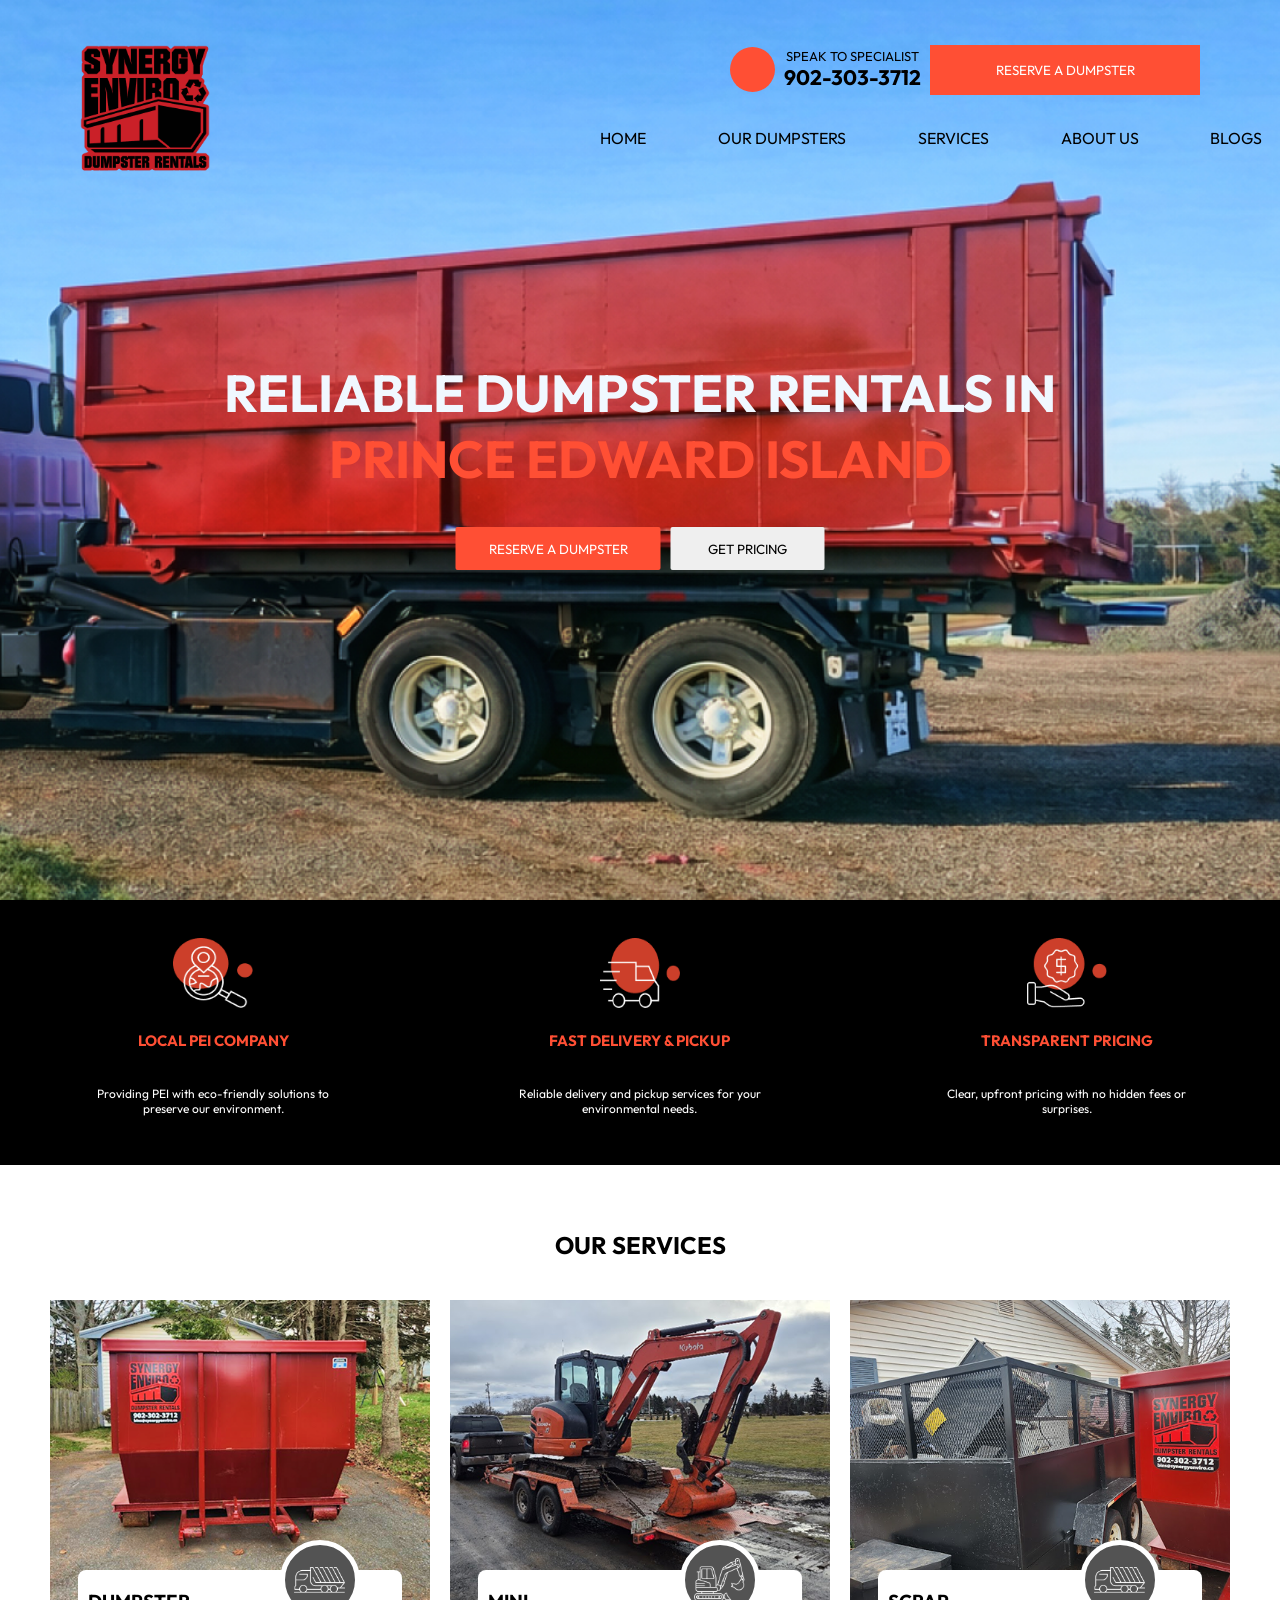
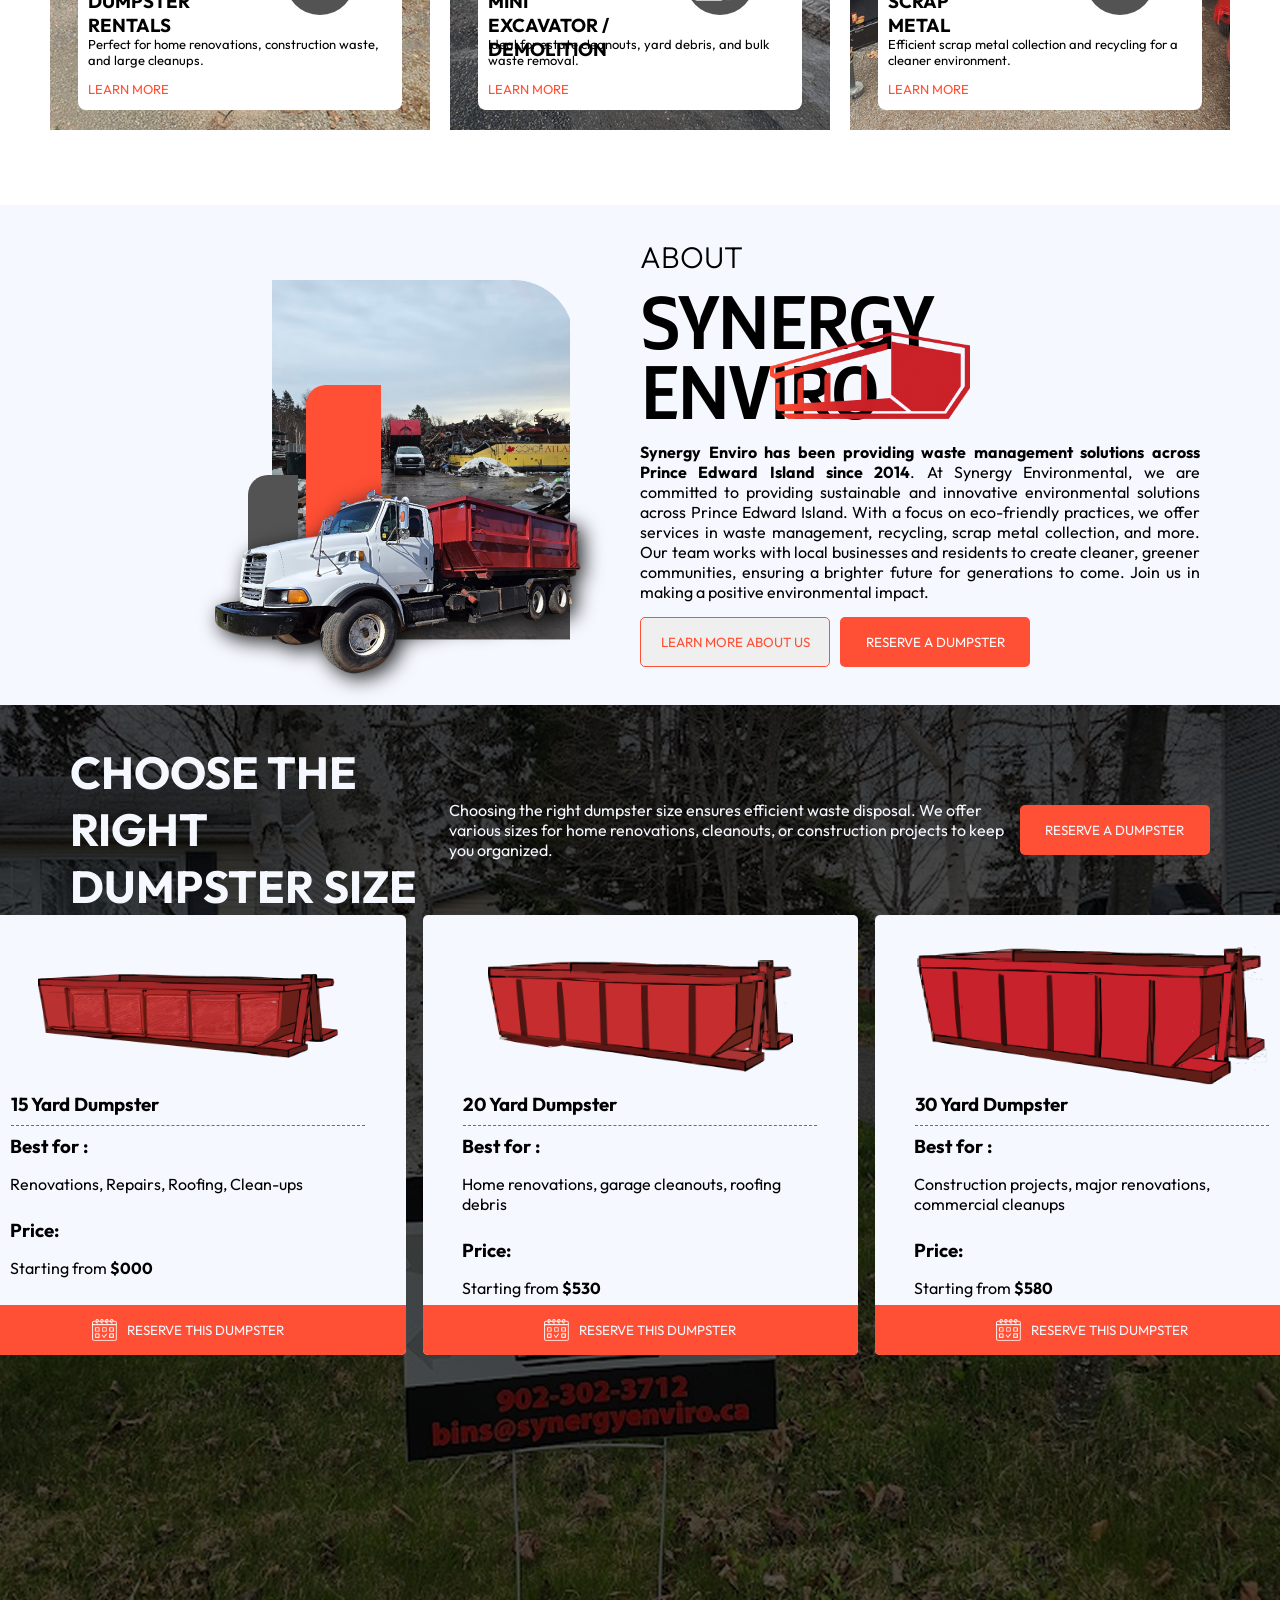
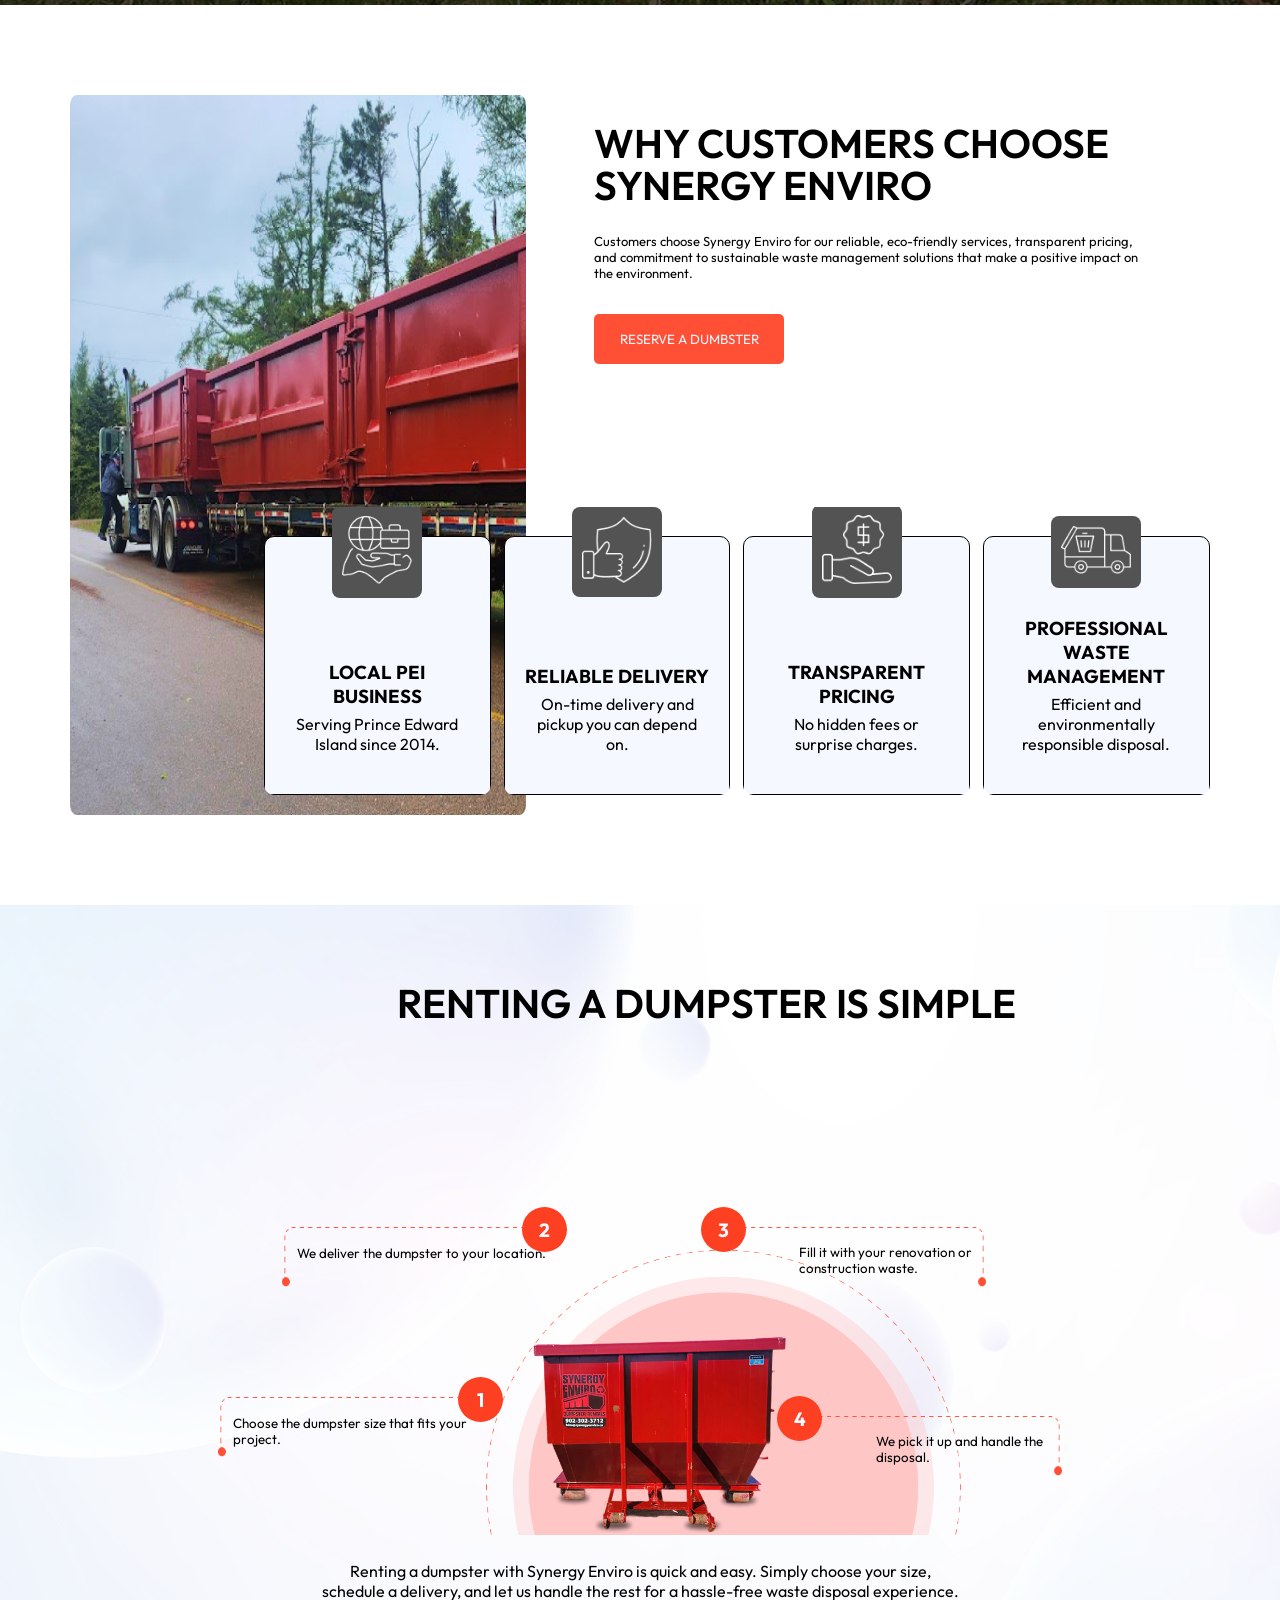
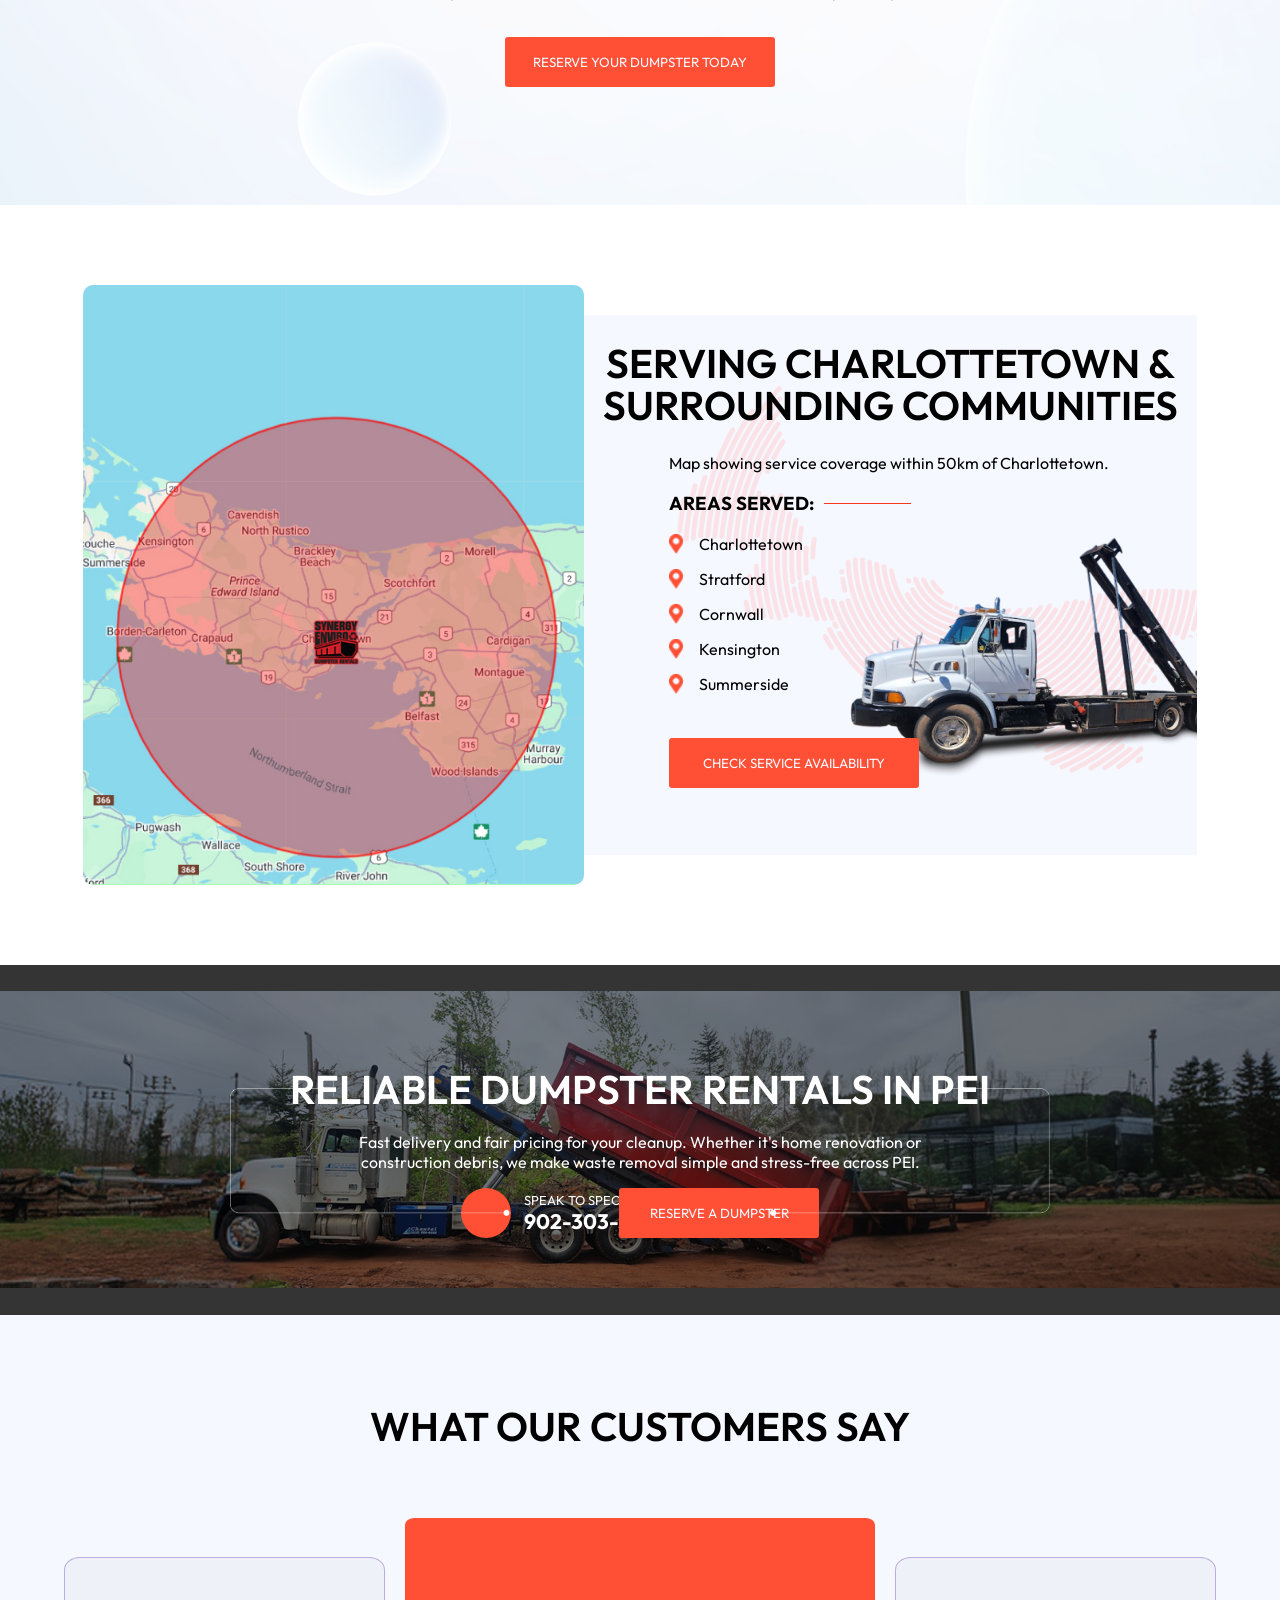
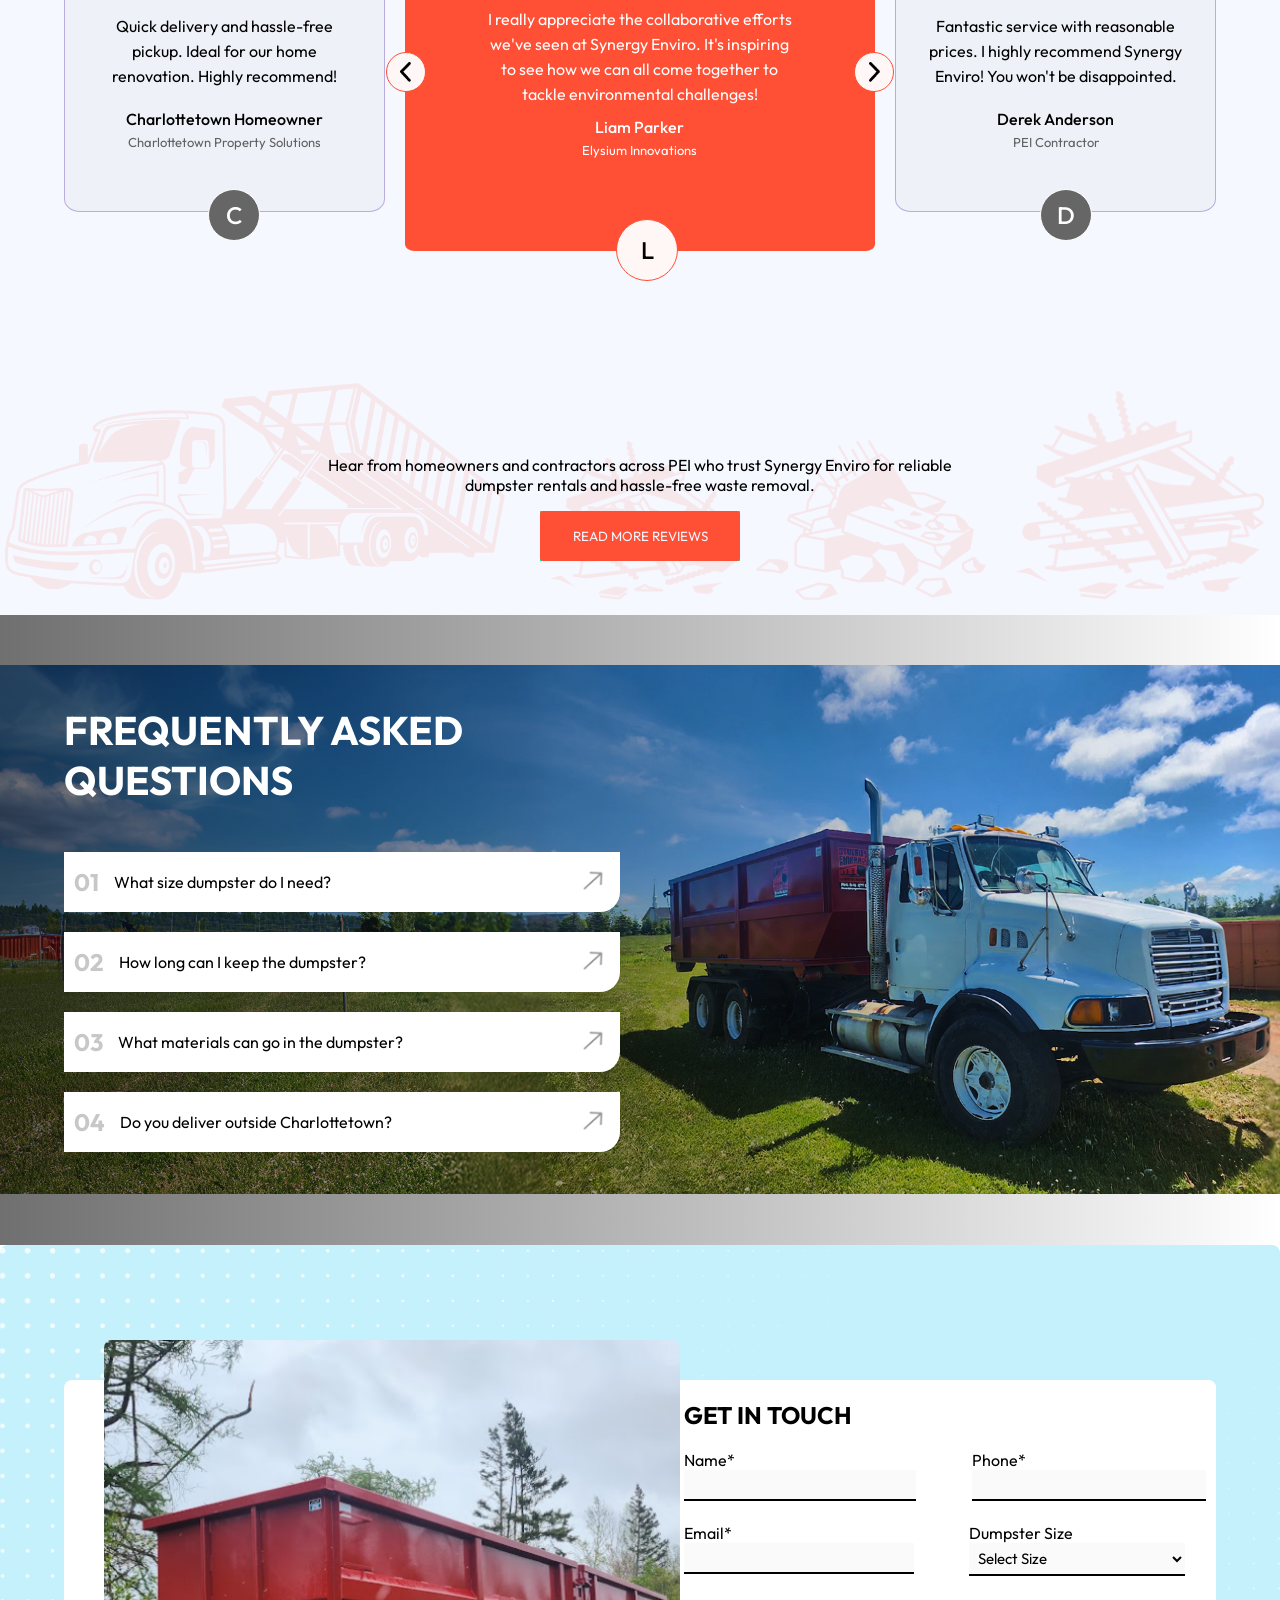
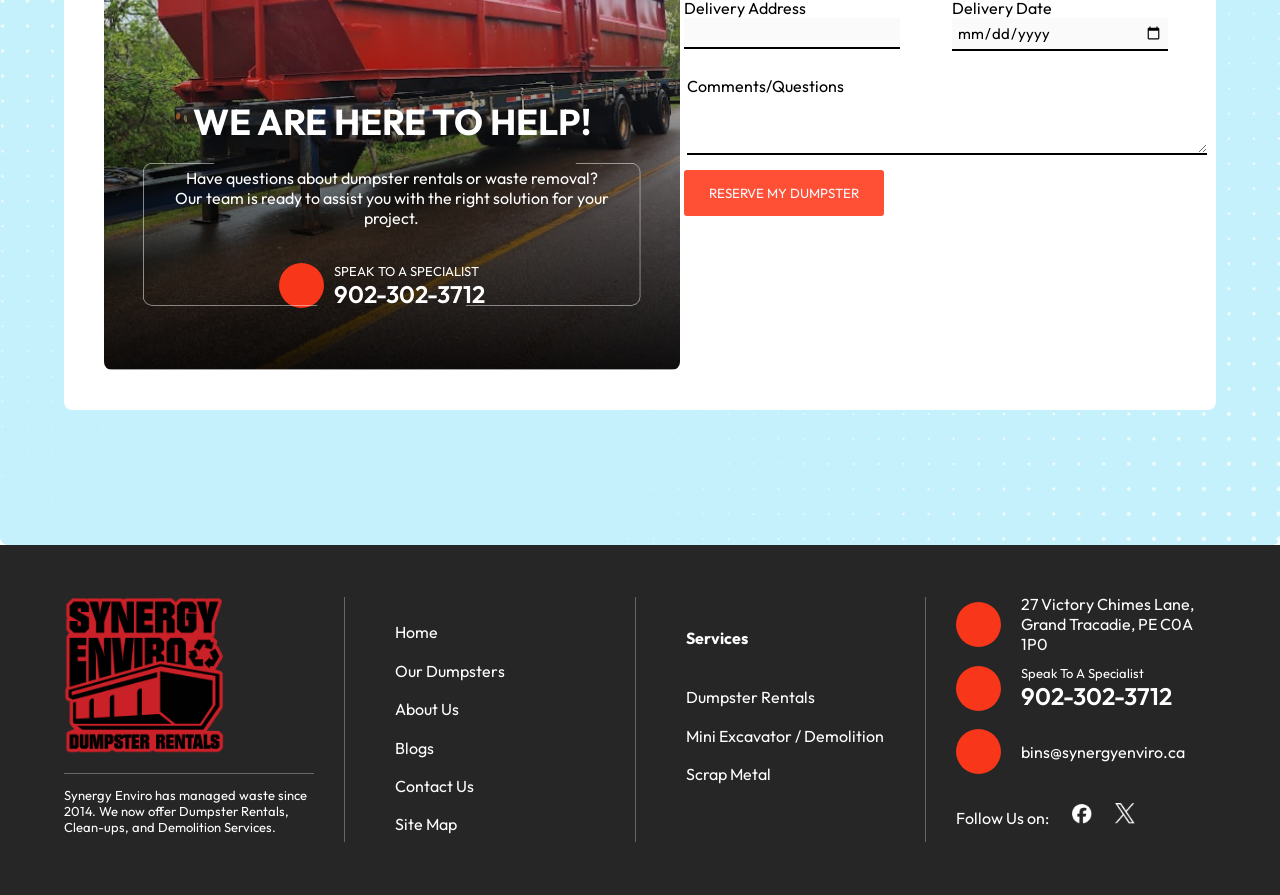
==== responsiveTest.html @ ca53fe49 "initial Commit" ====
<!DOCTYPE html>
<html lang="en">
<head>
    <meta charset="UTF-8">
    <meta name="viewport" content="width=device-width, initial-scale=1.0">
    <title>Responsive</title>
    <link rel="stylesheet" href="./style.css">
    <link rel="stylesheet" href="https://cdnjs.cloudflare.com/ajax/libs/font-awesome/7.0.1/css/all.min.css" integrity="sha512-2SwdPD6INVrV/lHTZbO2nodKhrnDdJK9/kg2XD1r9uGqPo1cUbujc+IYdlYdEErWNu69gVcYgdxlmVmzTWnetw==" crossorigin="anonymous" referrerpolicy="no-referrer" />
    
    <!-- google fonts -->
 <link rel="preconnect" href="https://fonts.googleapis.com">
<link rel="preconnect" href="https://fonts.gstatic.com" crossorigin>
<link href="https://fonts.googleapis.com/css2?family=Alfa+Slab+One&family=Anton&family=Archivo+Black&family=Barlow+Condensed:ital,wght@0,100;0,200;0,300;0,400;0,500;0,600;0,700;0,800;0,900;1,100;1,200;1,300;1,400;1,500;1,600;1,700;1,800;1,900&family=Bebas+Neue&family=Caprasimo&family=Caveat:wght@400..700&family=EB+Garamond:ital,wght@0,400..800;1,400..800&family=Emblema+One&family=Gabriela&family=Goblin+One&family=Holtwood+One+SC&family=Imbue:opsz,wght@10..100,100..900&family=Intel+One+Mono:ital,wght@0,300..700;1,300..700&family=Josefin+Sans:ital,wght@0,100..700;1,100..700&family=Jost:ital,wght@0,100..900;1,100..900&family=Libertinus+Math&family=Libre+Baskerville:ital,wght@0,400;0,700;1,400&family=Lilita+One&family=Mako&family=Outfit:wght@100..900&family=Poller+One&family=Raleway:ital,wght@0,100..900;1,100..900&family=Rammetto+One&family=Sevillana&display=swap" rel="stylesheet"></head>
<body>
    <div class="main">
    
<div class="home">
            <div class="frame">
                <img src="./imgSrc/Frame.png" alt="logo">
            </div>
            <div class="phone">
              <a href="tel: 902-303-3712"> <div class="logo">
                     <i class="phoneIcon fa-solid fa-phone"></i>
                </div></a> 
                <div class="phoneContent">
                     <div class="content1 ucase">SPEAK TO SPECIALIST</div>
                     <div class="content2" ><a href="tel: 902-303-3712"> 902-303-3712</a></div>
                </div>
            </div>
            <div class="reserveDum">
                <button class="ucase">RESERVE A DUMPSTER</button>
                 <div class="menuIcon" onclick="openMenu()">
        <i class="fa-solid fa-bars"></i>
    </div>
            </div>
           
            <div class="navList"  id="navList">
                <ul class="ulList">
                      <li><a href=""> HOME</a></li>
                <li> <a href="">OUR DUMPSTERS</a></li>
                <li> <a href="">SERVICES</a></li>
                <li><a href="">ABOUT US</a></li>
                <li><a href="">BLOGS</a></li>
                <li><a href="">CONTACT US</a></li>
                </ul>
               
            </div>
<div class="sideMenu" id="sideMenu">

    <div class="closeBtn" onclick="closeMenu()">
        ✕
    </div>

    <ul>
        <li><a href="">HOME</a></li>
        <li><a href="">OUR DUMPSTERS</a></li>
        <li><a href="">SERVICES</a></li>
        <li><a href="">ABOUT US</a></li>
        <li><a href="">BLOGS</a></li>
        <li><a href="">CONTACT US</a></li>
    </ul>

</div>

            <div class="mainHeading">
                <h1 class="ucase">Reliable Dumpster Rentals in <br><span style="color:#FF4F34;">Prince Edward Island</span> </h1>
                <div class="mbtn ucase">
                    <button class="mainbtn mainbtn1">RESERVE A DUMPSTER</button><button class="mainbtn mainbtn2">GET PRICING</button>
                </div>
            </div>
        </div>
        

        <!-- -----Row2----- -->
           <div class="row2">
            
            <div class="row2item item1">
                <img  src="./imgSrc/Group 506.png" alt="">
                <h3>LOCAL PEI COMPANY</h3>
                <p>Providing PEI with eco-friendly solutions to preserve our environment.</p>
            </div>
            <div class="row2item item2">
                <img src="./imgSrc/Group 508.png" alt="">
                <h3>Fast Delivery & Pickup</h3>
                <p>Reliable delivery and pickup services for your environmental needs.</p>
            </div>
            <div class="row2item">
                <img src="./imgSrc/Group 510.png" alt="">
                <h3>Transparent Pricing</h3>
                <p>Clear, upfront pricing with no hidden fees or surprises.</p>
            </div>

        </div>

            <!-- -----Row3----- -->

        <div class="row3">
            <h2 class="ucase" style="text-align: center;padding-top: 45px;">Our Services</h2>
            <div class="row3item">
                <div class="row3items row3item1">
                     <div class="row3content content1">
                            <div class="row3heading ucase">
                                <h3>Dumpster Rentals</h3>
                            </div>
                            <p style="padding-right: 5px; padding-top: 13px;">Perfect for home renovations, construction waste, and large cleanups.</p>
                             
                            <a class="ucase" href="" style="text-decoration: none; color: #FF4F34;">Learn More <i class="fa-solid fa-arrow-right"></i> </a>
                     </div>    
                     <div class="circle circle1">
                           <img src="./imgSrc/Vector.png" alt="">
                     </div>
                </div>
                <div class="row3items row3item2"> 
                    <div class="row3content content1">
                            <div class="row3heading ucase">
                                <h3>Mini Excavator / Demolition</h3>
                            </div>
                            <p style="padding-right: 5px; padding-top: 13px;">Ideal for estate cleanouts, yard debris, and bulk waste removal.</p>
                             
                            <a class="ucase" href="" style="text-decoration: none; color: #FF4F34;">Learn More <i class="fa-solid fa-arrow-right"></i> </a>
                     </div>    
                     <div class="circle circle2">
                           <img src="./imgSrc/Group.png" alt="">
                     </div>
                </div>
                <div class="row3items row3item3">
                    <div class="row3content content1">
                            <div class="row3heading ucase">
                                <h3>Scrap Metal</h3>
                            </div>
                            <p style="padding-right: 5px; padding-top: 13px;">Efficient scrap metal collection and recycling for a cleaner environment.</p>
                             
                            <a class="ucase" href="" style="text-decoration: none; color: #FF4F34;">Learn More <i class="fa-solid fa-arrow-right"></i> </a>
                     </div>    
                     <div class="circle circle3">
                           <img src="./imgSrc/Vector.png" alt="">
                     </div> </div>
            </div>

        </div>


             <!-- -----Row 4----- -->

           <div class="row4">

            <div class="section1">

                <div class="img1">

                </div>
                <div class="img2">
                    <img src="./imgSrc/20240702_165039 1.png" width="100%" height="330px" alt="track">
                </div>
                <div class="bar1"></div>
                <div class="bar2"></div>

            </div>
            <div class="section2">
                   
                <div class="section2Content">
                    <h1 class="ucase" style="font-weight:300; font-size:30px;">About</h1>
                    <h1 class="makoHeading">SYNERGY <br> ENVIRO</h1>
                    <img src="./imgSrc/Group 523.png" alt="">
                    <div>
                        <p> <b>Synergy Enviro has been providing waste management solutions across
Prince Edward Island since 2014</b>. At Synergy Environmental, we are committed to providing sustainable and innovative environmental solutions across Prince Edward Island. With a focus on eco-friendly practices, we offer services in waste management, recycling, scrap metal collection, and more. Our team works with local businesses and residents to create cleaner, greener communities, ensuring a brighter future for generations to come. Join us in making a positive environmental impact.</p>
                    </div>
                    <div class="section2btns">
                        <button class="ucase section2btn section2btn1">Learn More about us</button>
                        <button class="ucase section2btn section2btn2">Reserve a dumpster</button>
                    </div>

                </div>

            </div>

           </div>

             <!-- ----ROW5--- -->
      <div class="row5">

        <div class="row5Section1">

            <div class="item1"><h1 class="ucase" style="font-size: 45px;">Choose the Right Dumpster Size</h1></div>
            <div class="item2"><p>Choosing the right dumpster size ensures efficient waste disposal. We offer various sizes for home renovations, cleanouts, or construction projects to keep you organized.</p></div>
            <div class="item3"><button class="btn">Reserve a Dumpster</button></div>

        </div>

        <div class="row5Section2">
            
            <div class="item item1">
                <div class="topSection">
                    <img src="./imgSrc/Group 526.png" alt="">
                    <h3>15 Yard Dumpster</h3>
                </div>
                <hr>
                <div class="bottomSection">
                    <div class="subbottomSection">
                        <div><h3>Best for :</h3>
                    <p>Renovations, Repairs, Roofing, Clean-ups</p></div>
                    <div><h3>Price:</h3>
                    <p>Starting from <span style="font-weight: bolder;"> $000</span></p></div>
                    </div>
                </div>
                <button><img src="./imgSrc/Vector (1).png" width="25px" alt=""> RESERVE THIS DUMPSTER</button>
            </div>
            <div class="item item2">
                 <div class="topSection">
                    <img src="./imgSrc/Group 530.png" style="width: 305px;" alt="">
                    <h3>20 Yard Dumpster</h3>
                </div>
                <hr>
                <div class="bottomSection">
                    <div class="subbottomSection">
                        <div><h3>Best for :</h3>
                    <p>Home renovations, garage cleanouts, roofing debris</p></div>
                    <div><h3>Price:</h3>
                    <p>Starting from <span style="font-weight: bolder;"> $530</span></p></div>
                    </div>
                </div>
                 <button><img src="./imgSrc/Vector (1).png" width="25px" alt="">RESERVE THIS DUMPSTER</button>
            </div>
            <div class="item item3">
                 <div class="topSection">
                    <img src="./imgSrc/Group 533.png" style="width: 350px;" alt="">
                    <h3>30 Yard Dumpster</h3>
                </div>
                <hr>
                <div class="bottomSection">
                    <div class="subbottomSection">
                        <div><h3>Best for :</h3>
                    <p>Construction projects, major renovations, commercial cleanups</p></div>
                    <div><h3>Price:</h3>
                    <p>Starting from <span style="font-weight: bolder;"> $580</span></p></div>
                    </div>
                </div>
                 <button><img src="./imgSrc/Vector (1).png" width="25px" alt="">RESERVE THIS DUMPSTER</button>
            </div>
        </div>
        
      </div>

    <!--- ---Row 6-- -->
          <div class="row6">

            <div class="row6in">
                <div class="left">
                    <img src="./imgSrc/Mask group (1).png" alt="">
                </div>
                <div class="right">
                    <div class="rightSub">
                        <h1 class="ucase" style="line-height: 42px; letter-spacing: 0%; font-size: 40px; font-weight: 600;">Why Customers Choose Synergy Enviro</h1>
                        <p style="font-weight: 400; font-size: small;">Customers choose Synergy Enviro for our reliable, eco-friendly services, transparent pricing, and commitment to sustainable waste management solutions that make a positive impact on the environment.</p>
                    <button class="ucase btn">Reserve a Dumbster</button>
                    </div>

                </div>

                <div class="cols4">
                    <div class="col4">
                        <div class="imgLogo"><div class="imgLogoSub"><img width="70px" src="./imgSrc/Group (1).png" alt="icon1"></div></div>
                        <div class="bottom">
                            <div class="content">
                                <h3 class="ucase">Local PEI Business</h3>
                                <p style="text-align: center;">Serving Prince Edward Island since 2014.</p>
                            </div>
                        </div>
                    </div>
                    <div class="col4"><div class="imgLogo"><div class="imgLogoSub"><img width="70px" src="./imgSrc/Frame (1).png" alt="icon1"></div></div>
                        <div class="bottom">
                            <div class="content">
                                <h3 class="ucase">Reliable Delivery</h3>
                                <p style="text-align: center;">On-time delivery and pickup you can depend on.</p>
                            </div>
                        </div></div>
                    <div class="col4"><div class="imgLogo"><div class="imgLogoSub"><img width="70px" src="./imgSrc/Group 505.png" alt="icon1"></div></div>
                        <div class="bottom">
                            <div class="content">
                                <h3 class="ucase">Transparent Pricing</h3>
                                <p style="text-align: center;">No hidden fees or surprise charges.</p>
                            </div>
                        </div></div>
                    <div class="col4"><div class="imgLogo"><div class="imgLogoSub"><img width="70px" src="./imgSrc/Group 535.png" alt="icon1"></div></div>
                        <div class="bottom">
                            <div class="content">
                                <h3 class="ucase">Professional Waste 
Management</h3>
                                <p style="text-align: center;">Efficient and environmentally responsible disposal.</p>
                            </div>
                        </div></div>
                </div>

            </div>

         </div>


           <!-- ----ROW7--- -->
          <div class="row7">
            <div class="top">
                <h1 class="ucase" style="line-height: 42px; letter-spacing: 0%; font-size: 40px; font-weight: 600;">Renting a Dumpster is Simple</h1>
                <img class="img1" src="./imgSrc/Mask group (2).png" width="1100px" alt="">
                <img class="img2" src="./imgSrc/Group 543.png" width="270px" alt="">
                <div class="box box1">
                    <img style="padding-top: 20px;" src="./imgSrc/Group 540.png" width="250" height="60" alt="">
                
                    <p class="p1">Choose the dumpster size that fits your project.</p>
                
                    <div class="circle">1</div>
                </div>

                <div class="box box2">
                    <img style="padding-top: 20px;" src="./imgSrc/Group 540.png" width="250" height="60" alt="">
                
                    <p class="p1">We deliver the dumpster to your location.</p>
                
                    <div class="circle">2</div>
                </div>

                <div class="boxx box3">
                    <img style="padding-top: 20px;" src="./imgSrc/Group 541.png" width="250" height="60" alt="">
                
                    <p class="p2">Fill it with your renovation or construction waste.</p>
                
                    <div class="circle2">3</div>
                </div>
                <div class="boxx box4">
                    <img style="padding-top: 20px;" src="./imgSrc/Group 541.png" width="250" height="60" alt="">
                
                    <p class="p2">We pick it up and handle the disposal.</p>
                
                    <div class="circle2">4</div>
                </div>
                      
                    <img src="" alt="">
                <img src="" alt="">
            </div>
            <div class="bottom">
                <div class="content">
                <p style="text-align: center;">Renting a dumpster with Synergy Enviro is quick and easy. Simply choose your size, schedule a delivery, and let us handle the rest for a hassle-free waste disposal experience.</p>

                </div>
                <button>Reserve Your Dumpster Today</button>
            </div>
          </div>

          <!-- ---Row 8--- -->
           <div class="row8">
            <div class="left">
            
            </div>
            <div class="right">
                  <div><h1 class="ucase" style="line-height: 42px; text-align: center; letter-spacing: 0%; font-size: 40px; font-weight: 600;">Serving Charlottetown & Surrounding Communities</h1></div>
                    <div class="content"><p>Map showing service coverage within 50km of Charlottetown.</p>
                    <div>
                        <h3 class="ucase with-line">Areas Served:</h3>
                        <ul  class="custom-list">
                            <li>Charlottetown</li>
                            <li>Stratford</li>
                            <li>Cornwall</li>
                            <li>Kensington</li>
                            <li>Summerside</li>
                        </ul>
                    </div>
                    <button>Check Service Availability</button>
                    </div>
                </div>
           </div>


              <!-- --ROW9--- -->
            <div class="row9">
                <h1 class="ucase" style="line-height: 42px; text-align: center; letter-spacing: 0%; font-size: 40px; font-weight: 600;">Reliable Dumpster Rentals in PEI</h1>
                <div style="width: 45%; text-align: center;"><p>Fast delivery and fair pricing for your cleanup. Whether it's home renovation or construction debris, we make waste removal simple and stress-free across PEI.</p>
</div>
<div class="bottomDiv">
     <div class="phone">
                <div class="logo">
                     <i class="phoneIcon fa-solid fa-phone"></i>
                </div>
                <div class="phoneContent">
                     <div class="content1 ucase">SPEAK TO SPECIALIST</div>
                     <div class="content2">902-303-3712</div>
                </div>
            </div>
    <button class="ucase">Reserve a Dumpster</button>
</div>

<div class="bottomImg1"> <img src="./imgSrc/Group 970.png" width="280px" alt="">
</div>
<div class="bottomImg2"> <img src="./imgSrc/Group 971.png" width="280px" alt=""> </div>

            </div>

             <!-- ---ROW 10--- -->
            <div class="row10">
 
                <div class="content">
                    <h3 class="ucase" style="line-height: 42px; margin-top: 0%; text-align: center; letter-spacing: 0%; font-size: 40px; font-weight: 600;">What Our Customers Say</h3>
                    <div class="mainContent">
                        <div class="side left" style="display: flex;flex-direction: column; gap: 0; justify-content: center; align-items: center;">
                            <p style="text-align: center; width: 85%; margin: 0; line-height: 25px; margin-bottom: 10px;">Quick delivery and hassle-free pickup.
Ideal for our home renovation.
Highly recommend!</p>
                             <p style="font-weight: 500; margin:10px 0 0 0;">Charlottetown Homeowner</p>
                             <p style="font-size: small; margin: 5px 0; color:#616161;
;">Charlottetown Property Solutions</p>
                             <div class="circleBottom">
                                <p style="font-size: x-large; font-weight: 500; color: rgb(255, 255, 255);">C</p>
                             </div>
                            
                        </div>
                        <div class="middle" style="display: flex;flex-direction: column; gap: 0; justify-content: center; align-items: center;">

                            <p style="text-align: center; width: 65%; margin: 0; line-height: 25px;">I really appreciate the collaborative efforts we've seen at Synergy Enviro. It's inspiring to see how we can all come together to tackle environmental challenges!</p>
                             <p style="font-weight: 500; margin:10px 0 0 0;">Liam Parker</p>
                             <p style="font-size: small; margin: 5px 0;">Elysium Innovations</p>
                             <div class="circleBottom">
                                <p style="font-size: x-large; font-weight: 500; color: black;">L</p>
                             </div>
                             <div class=" circleleft"><img src="./imgSrc/Vector 26.png" alt=""></div>
                             <div class="circleright"><img src="./imgSrc/Vector 26 (1).png" alt=""></div>
                        </div>
                        <div class="side right" class="side left" style="display: flex;flex-direction: column; gap: 0; justify-content: center; align-items: center;">

                            <p style="text-align: center; width: 85%; margin: 0; line-height: 25px; margin-bottom: 10px;">Fantastic service with reasonable prices.
I highly recommend Synergy Enviro!
You won't be disappointed.</p>
                             <p style="font-weight: 500; margin:10px 0 0 0;">Derek Anderson</p>
                             <p style="font-size: small; margin: 5px 0; color:#616161;
;">PEI Contractor</p>
                             <div class="circleBottom">
                                <p style="font-size: x-large; font-weight: 500; color: rgb(255, 255, 255);">D</p>
                             </div>
                        </div>
                    </div>
                </div>

                <img class="img1" src="./imgSrc/Group 1074 (1).png" alt="" width="500px" >
                <img class="img2" src="./imgSrc/Group (5).png" alt="" width="190px" >
                <img class="img3" src="./imgSrc/Group (4).png" alt="" width="230px" >
                <img class="img4" src="./imgSrc/Group (6).png" alt="" width="250px" >

                <div class="bottomContent">
                    <p style="text-align: center;">Hear from homeowners and contractors across PEI who trust Synergy Enviro for reliable dumpster rentals and hassle-free waste removal.</p>
                    <div style="background-color: rgb(0, 255, 170);">
                         <button class="ucase">Read More Reviews</button>
                    </div>
                </div>


            </div>

            <!-- --- Row 11 --- -->
 <div class="row11">
<div class="content">
    <div class="rows faq-item">
        <h1 class="ucase">Frequently Asked Questions</h1>
        <div class=" row row1  question1">
            <div class="content" style="display: flex; justify-content: start; align-items: center; gap:15px">
                <h2 style="color: #00000038;">01</h2>
                <p >What size dumpster do I need?</p>
            </div>
              <img class="normal" src="./imgSrc/Arrow 8.png" alt="" width="35px">
            <img  class="hoverImg" src="./imgSrc/Arrow 7.png" alt="" width="35px">
              
    
        </div>
        <div class=" row answer1" style="background-color: transparent;">
            <p style="width: 550px; color: #ffffff;">The right size depends on your project and the amount of waste. Our
                team can help you choose the best dumpster for your needs.</p>
        </div>
        <div class=" row question2">
            <div class="content" style="display: flex; justify-content: start; align-items: center; gap:15px">
                <h2 style="color: #00000038;">02</h2>
                <p>How long can I keep the dumpster?</p>
            </div>
            <img  class="hoverImg" src="./imgSrc/Arrow 7.png" alt="" width="35px">
                <img class="normal" src="./imgSrc/Arrow 8.png" alt="" width="35px">
        </div>
         <div class=" row answer2" style="background-color: transparent;">
            <p style="width: 550px; color: #ffffff;">You can keep the dumpster for the duration of your project. We offer flexible rental periods and can arrange extensions if needed.</p>
        </div>

        <div class=" row question3">
            <div class="content" style="display: flex; justify-content: start; align-items: center; gap:15px">
                <h2 style="color: #00000038;">03</h2>
                <p>What materials can go in the dumpster?</p>
            </div>
            <img  class="hoverImg" src="./imgSrc/Arrow 7.png" alt="" width="35px">
                <img class="normal" src="./imgSrc/Arrow 8.png" alt="" width="35px">
        </div>
        <div class=" row answer3" style="background-color: transparent;">
            <p style="width: 550px; color: #ffffff;">Most household, construction, and renovation waste can go in the dumpster. Certain hazardous materials may not be allowed, so contact our team.</p>
        </div>

        <div class=" row question4">
            <div class="content" style="display: flex; justify-content: start; align-items: center; gap:15px">
                <h2 style="color: #00000038;">04</h2>
                <p>Do you deliver outside Charlottetown?</p>
            </div>
          <img  class="hoverImg" src="./imgSrc/Arrow 7.png" alt="" width="35px">
                <img class="normal" src="./imgSrc/Arrow 8.png" alt="" width="35px">
        </div>
        <div class=" row answer4" style="background-color: transparent;">
            <p style="width: 550px; color: #ffffff;">Yes, we provide dumpster delivery services in Charlottetown and surrounding areas. Contact us to confirm availability in your location.</p>
        </div>
    </div>
    
          

</div>
 </div>
    

  <!-- --- Row 12 --- -->
 <div class="row12">
      
    <div class="content">
        <div class="col1">
            <div class="imgSection">
                <div class="imgContent">
                    <h1 style="font-size: 36px" class="ucase">We Are Here to Help!</h1>
                    <p style="text-align: center; margin: 0; width:85%">Have questions about dumpster rentals or waste removal? Our team
                        is ready to assist you with the right solution for your project.</p>
                    <div class="two" style="display: flex;align-items: center;justify-content: center; margin-right: -30px; margin-top: 30px;">
                        <div class="round"><i style="font-size: 20px; color: #FFFFFF;" class="fa-solid fa-phone"></i></div>
                        <div style="display: flex; flex-direction: column;">
                
                            <p class="ucase" style="margin: 0; margin-left: 10px; color: #ffffff; font-size: small; width: 220px;">
                                Speak To A Specialist
                            </p>
                
                            <p style="margin: 0; margin-left: 10px; color: #ffffff; font-size: x-large; font-weight: 600;">
                                902-302-3712
                            </p>
                
                        </div>
                    </div>
                    <div class="rightVector">
                        <img src="./imgSrc/Vector right.png" width="175px" alt="">
                    </div>
                    <div class="leftVector">
                        <img src="./imgSrc/Vector left.png" width="175px" alt="">
                    </div>
                </div>
            </div>

 
         


        </div>
        <div class="col2">

            <section class="contact-section" style="padding-left: 40px;">
    <div class="form-container">
        <h1 class="ucase">Get In Touch</h1>
<div class="right-side">
 <form>
                            <div class="form-row">
                                <div class="form-group">
                                    <label>Name*</label>
                                    <input type="text" required>
                                </div>
                                <div class="form-group">
                                    <label>Phone*</label>
                                    <input type="tel" required>
                                </div>
                            </div>
                            <div class="form-row">
                                <div class="form-group">
                                    <label>Email*</label>
                                    <input type="email" required>
                                </div>
                                <div class="form-group" style="width: 270px;">
                                    <label>Dumpster Size</label>
                                    <select>
                                        <option value="">Select Size</option>
                                        <option value="12yard">12 Yard</option>
                                        <option value="15yard">15 Yard</option>
                                        <option value="20yard">20 Yard</option>
                                    </select>
                                </div>
                            </div>
                            <div class="form-row">
                                <div class="form-group" style="width: 258px;">
                                    <label>Delivery Address</label>
                                    <input type="text">
                                </div>
                                <div class="form-group" style="width: 258px;">
                                    <label>Delivery Date</label>
                                    <input type="date">
                                </div>
                            </div>
                            <div class="form-group2">
                                <label>Comments/Questions</label>
                                <textarea class="form-question" rows="2"></textarea>
                            </div>
                            <button type="submit" class="btn ">RESERVE MY DUMPSTER</button>
                        </form>

        </div>
    </div>
</section>

        </div>

    </div>

    </div>


    
    <!-- ---Row 13--- -->
    <div class="row13">
        <div class="content">
            <div class="first">
                <div class="imgSection">
                    <img src="./imgSrc/Frame.png" alt="" width="160px">
                    <div class="line"></div>
                    <p style="width: 90%; font-size: small; color: #FFFFFF;">Synergy Enviro has managed waste since 2014. We now offer Dumpster Rentals, Clean-ups, and Demolition Services.</p>
                </div>
            </div>
            <div class="second">
                <ul>
                    <li><a href="">Home</a></li>
                    <li><a href="">Our Dumpsters</a></li>
                    <li><a href="">About Us</a></li>
                    <li><a href="">Blogs</a></li>
                    <li><a href="">Contact Us</a></li>
                     <li><a href="">Site Map</a></li>
                </ul>
            </div>
            <div class="Third">
                <ul>
                    <h4>Services</h4>
                    <li>Dumpster Rentals</li>
                    <li>Mini Excavator / Demolition</li>
                    <li>Scrap Metal</li>
                    
                </ul>
            </div>
            <div class="fourth">

                <div class="one">
                    <div class="round"><i style="font-size: 20px; color: #FFFFFF;" class="fa-solid fa-location-dot"></i>
                    
                    </div>
                    <p style="width: 70%; margin-left: 20px; color: #ffffff; font-size: medium;">27 Victory Chimes Lane, 
Grand Tracadie, PE C0A 1P0</p>
                </div>
                <div class="two">
                    <div class="round"><i style="font-size: 20px; color: #FFFFFF;" class="fa-solid fa-phone"></i></div>
                 <div style="display: flex; flex-direction: column;">
    
    <p style="margin: 0; margin-left: 20px; color: #ffffff; font-size: small;">
        Speak To A Specialist
    </p>

    <p style="margin: 0; margin-left: 20px; color: #ffffff; font-size: x-large; font-weight: 600;">
        902-302-3712
    </p>

</div>
                </div>
                <div class="three">
                    <div class="round"><i style="font-size: 20px; color: #FFFFFF;" class="fa-solid fa-envelope"></i></div>
                    <p style="width: 70%; margin-left: 20px; color: #ffffff; font-size: medium;"><a href="bins@synergyenviro.ca">bins@synergyenviro.ca</a></p>
                </div>
                <div class="four">
                    <p style="color: #ffffff;">Follow Us on: <a href=""><img style="margin-left: 20px;" width="20px" src="./imgSrc/fb.png" alt=""></a><a href=""> <img width="20px" style="margin-left: 20px;" src="./imgSrc/X.png" alt=""></a></p>
                </div>
            </div>

        </div>
    </div>

      
   </div>



<script>

function openMenu(){

    document.getElementById("sideMenu").classList.add("active");
    console.log("clicked");
}
function closeMenu(){
    document
    .getElementById("sideMenu").classList.remove("active");
}

</script>


</body>
</html>
---- style.css ----
*{
    font-family: "Outfit", sans-serif;
}
.ucase{
    text-transform: uppercase;
}

body {
  margin: 0;
}

.main {
  width:100%;
  height:auto;
}
a{
    text-decoration: none;
    color: inherit;
}

.home {
  width: 100%;
  height: 100vh;

  background-color: #FF4F34;
  background-image: url("./imgSrc/Mask group.jpg");
  background-size: cover; 
  background-position:right;
  background-repeat: no-repeat;
}

.frame {
  position: absolute;
  top: 45px;
  left: 80px;
}

.frame img {
  width: 130px;
  height: auto;
}


.home .phone {
  position: absolute;
  top: 40px;
  right: 350px;   
  width: 200px;
  height: 58px;
  display: flex;
  align-items: center;
  padding: 0;
  display: flex;
}
.home .logo{
   background-color:#FF4F34;
   height: 45px;
   width: 45px;
   border-radius: 50%;
   display: flex;
   justify-content: center;
   align-items: center;
   color: white;
}
.home .phoneIcon{
    font-size: 20px;
}
.home .phoneContent{
  height: 100%;
  width:80%;
  display:flex;
  flex-direction: column;
  justify-content: center;
  align-items:center;

}
.content1{
    font-size: small;
}
.content2{
    font-size: 21px;
    font-weight:bolder;
}

.reserveDum {
  position: absolute;
  top: 45px;
  right: 80px;   
}

.reserveDum button {
  width: 270px;
  height: 50px;
  background: #FF4F34;
  color: #fff;
  border: none;
  cursor: pointer;
}
.reserveDum button:hover{
    background-color:#fb3b1e; ;
}
.navList{

    position: absolute;
    width: 870.5PX;
height: 20.6PX;
top: 111.85px;
left: 560.45px;
}
.ulList{
    display: flex;
justify-content: space-between;
gap:25px
}
li{
    list-style: none;
}
.ulList li:hover{
    text-decoration:2px underline #fb3c1edb ;
}
.mainHeading {
  position: absolute;
  top: 325px;
  font-size: 26px;
  color: aliceblue;
  width: 100%;
  max-width: 1177px;
  left: 50%;                
  transform: translateX(-50%);
  text-align: center;    
}
.mbtn{
    display: flex;
    justify-content: center;
    gap: 10px;
    height: 43.82px;
 
}
.mainbtn{
    height:100%;
    border-radius: 2px;
    border:none
}
.mainbtn1{
    background-color: #FF4F34;
    width:205px;
    color: #fff;
}
.mainbtn1:hover{
    background-color: #ff472b;
    border: 1px solid white;
}
.mainbtn2{
    width:153.36px;
}
.mainbtn2:hover{
    background-color: rgb(255, 255, 255);
    border: 2px solid #ff472b;
}


.navbar{
    display: flex;
    justify-content: space-between;
    align-items: center;

    padding: 20px;
    background-color: black;
}


/* MENU ICON */
 .sideMenu{
    display: none;
   }
.menuIcon{
    display: none;

    font-size: 30px;
    color: white;

    cursor: pointer;
}


@media (max-width: 1024px) {
.home {
  width: 100%;
  height: 100vh;
  background-color: #f0f0f0;
  background-image: url("./imgSrc/Mask group.jpg");
  background-size: cover; 
  background-position:center;
  background-repeat: no-repeat;
}
.frame {
  top: 50px;
  left: 50px;
}

.frame img {
  width: 100px;
  height: auto;
}
.home .phone {
  top: 50px;
  left: 600px;   
  width: 190px;
  height: 35px;
  display: flex;
  align-items: center;
  padding: 0;
  display: flex;
}
.home .logo{
   background-color:#FF4F34;
   height: 25px;
   width: 25px;
   border-radius: 50%;
   display: flex;
   justify-content: center;
   align-items: center;
   color: white;
}
.home .phoneIcon{
    font-size: 12px;
}
.home .phoneContent{
  height: 100%;
  width:80%;
  display:flex;
  flex-direction: column;
  justify-content: center;
  align-items:center;

}
.content1{
    font-size: x-small;
}
.content2{
    font-size: 5px;
    font-weight:bold;
}
.reserveDum {
  top: 50px;
  right: 40px;   
}
.reserveDum button {
  width: 160px;
  height: 35px;
  background: #FF4F34;
  color: #fff;
  border: none;
  cursor: pointer;
}
    .navList{
    width: 500.5PX;
   height: 20.6PX;
  top: 85.85px;
  left: 483px;
  font-size: small;
}
.ulList{
        gap: 1px;
    }
    .content2{
        font-size: 15px;
    }
    .reserveDum button{
     width: 200px;
    }
.mainHeading {
  top: 230px;
  font-size: 20px;
  color: aliceblue;
  width: 100%;
  max-width: 1177px;
                  
  transform: translateX(-50%);
  text-align: center;    
}
 .mainHeading h1{
     font-size: 48px;
    }
.mbtn{
    display: flex;
    justify-content: center;
    gap: 10px;
    height: 40.82px;
}
 .mainbtn1{
    background-color: #FF4F34;
    width:185px;
    color: #fff;
}

}

@media (max-width: 768px){

    .menuIcon{
        display: block;
    }
    .navList{
        display: none;
    }
    .navList.active{
        display: flex;
    }
.home {
  width: 100%;
  height: 400px;
  background-color: #f0f0f0;
  background-image: url("./imgSrc/Mask group.jpg");
  background-size: cover; 
  background-position:right;
  background-repeat: no-repeat;
}
.frame {
  top: 30px;
  left: 40px;
}

.frame img {
  width: 70px;
  height: auto;
}
.home .phone {
  top: 30px;
  left: 290px;   
  width: 190px;
  height: 35px;
  display: flex;
  align-items: center;
  padding: 0;
  display: flex;
}
.home .logo{
   background-color:#FF4F34;
   height: 25px;
   width: 25px;
   border-radius: 50%;
   display: flex;
   justify-content: center;
   align-items: center;
   color: white;
}
.home .phoneIcon{
    font-size: 12px;
}
.home .phoneContent{
  height: 100%;
  width:80%;
  display:flex;
  flex-direction: column;
  justify-content: center;
  align-items:center;

}
.content1{
    font-size: x-small;
}
.content2{
    font-size: 5px;
    font-weight:bold;
}
.reserveDum {
  top: 30px;
  right: 40px; 
  display: flex;  
  gap: 20px;
}
.reserveDum button {
  width: 160px;
  height: 35px;
  background: #FF4F34;
  color: #fff;
  border: none;
  cursor: pointer;
}
    .navList{
    width: 500.5PX;
height: 20.6PX;
top: 65.85px;
  left: 227px;
  font-size: small;
}
.ulList{
        gap: 1px;
    }
    .content2{
        font-size: 15px;
    }
    .reserveDum button{
     width: 200px;
    }
.mainHeading {
  top: 180px;
  font-size: 20px;
  color: aliceblue;
  width: 100%;
  max-width: 1177px;
  left: 50%;                
  transform: translateX(-50%);
  text-align: center;    
}
 .mainHeading h1{
     font-size: 30px;
    }
.mbtn{
    display: flex;
    justify-content: center;
    gap: 10px;
    height: 40.82px;
}
 .mainbtn1{
    background-color: #FF4F34;
    width:185px;
    color: #fff;
}
/* MENU ICON */

.menuIcon{
    font-size: 30px;
    color: white;
    cursor: pointer;
}

/* SIDEBAR */

.sideMenu{
    position: fixed;
    top: 0;
    right: 0;
    width: 120px;
    background-color: rgba(8, 8, 8, 0.889);
    padding: 15px;
    transform: translateX(100%);
    transition: 0.4s ease;
    z-index: 2000;
}
.sideMenu ul{
    font-size: 10px;
}



.sideMenu.active{
    transform: translateX(0);
} 

/* CLOSE BUTTON */

.closeBtn{
    font-size: 20px;
    color: white;

    cursor: pointer;

    margin-bottom: 40px;
}

/* MENU ITEMS */

.sideMenu ul{
    list-style: none;
    padding: 0;
}

.sideMenu ul li{
    margin-bottom: 20px;
}

.sideMenu ul li a{
    color: white;
    text-decoration: none;
    font-size: 10px;
}
.sideMenu ul li a:hover{
    color: #FF4F34;
}
}

@media (max-width: 450px){
     .menuIcon{
        display: block;
    }
    .navList{
        display: none;
    }
    .navList.active{
        display: flex;
    }
.home {
  width: 100%;
  height: 100vh;
  background-color: #f0f0f0;
  background-image: url("./imgSrc/Mask group.jpg");
  background-size: cover; 
  background-position:center;
  background-repeat: no-repeat;
}
.frame {
  top: 30px;
  left: 40px;
}

.frame img {
  width: 70px;
  height: auto;
}
.home .phone {
  top: 30px;
  left: 160px;   
  width: 140px;
  height: 35px;
  display: flex;
  align-items: center;
  padding: 0;
  display: flex;
}
.home .logo{
   background-color:#FF4F34;
   height: 30px;
   width: 30px;
  
}
.home .phoneIcon{
    font-size: 16px;
}

.content1{
    font-size: x-small;
}
.content2{
    font-size: 5px;
    font-weight:bold;
}
.reserveDum {
  top: 30px;
  right: 40px; 
  display: flex;  
  gap: 20px;
}
.reserveDum button {
 display: none;
}
    .navList{
    width: 500.5PX;
height: 20.6PX;
top: 65.85px;
  left: 227px;
  font-size: small;
}
.ulList{
        gap: 1px;
    }
    .content2{
        font-size: 15px;
    }
    .reserveDum button{
     width: 200px;
    }
.mainHeading {
  top: 200px;
  font-size: 20px;
  color: aliceblue;
  width: 95%;
  max-width: 1177px;
  left: 50%;                
  transform: translateX(-50%);
  text-align: center;    
}
 .mainHeading h1{
     font-size: 32px;
    }
.mbtn{
    display: flex;
    flex-direction: column;
    justify-content: center;
    align-items: center;
    gap: 10px;
    height: 90.82px;
}
 .mainbtn1{
    background-color: #FF4F34;
    width:185px;
    color: #fff;
}
.mainbtn2{
    width:185px;
   
}



/* SIDEBAR */

.sideMenu{
    position: fixed;
    top: 0;
    right: 0;
    width: 120px;
    background-color: #211f1f;
    padding: 20px 20px;
    transform: translateX(100%);
    transition: 0.4s ease;
    z-index: 2000;
}
.sideMenu ul{
    font-size: 10px;
}

/* OPEN MENU */

.sideMenu.active{
    transform: translateX(0);
}

/* CLOSE BUTTON */

.closeBtn{
    font-size: 20px;
    color: white;

    cursor: pointer;

    margin-bottom: 40px;
}

/* MENU ITEMS */

.sideMenu ul{
    list-style: none;
    padding: 0;
}

.sideMenu ul li{
    margin-bottom: 20px;
}

.sideMenu ul li a{
    color: white;
    text-decoration: none;
    font-size: 10px;
}
.sideMenu ul li a:hover{
    color: #FF4F34;
}


}






/* ---Row2---- */

.row2 {

height: 265px;
top: 778px;
left: -39.36px;
display: flex;
justify-content: space-around;
align-items: center;
  background-color: black;
}
.row2item{
    display: flex;
    flex-direction: column;
    justify-content: space-between;
    align-items: center;
    height: 190px;
    width:250px;
    overflow: hidden;

}

.row2item img{
    width: 80px;
    height:70px;
}
.row2item h3{
    text-align: center;
    color: #FF4F34;
    font-size: 15px;
    text-transform: uppercase;
}
.row2item p{
    text-align: center;
    color: white;
    font-size: 12px;
}
/* ================= TABLET ================= */

@media (max-width: 1024px){

    .row2{
        flex-wrap: wrap;
        justify-content: center;
        gap: 50px;
        height: auto;
        padding: 40px 20px;
    }

    .row2item{
        width: 220px;
        height: auto;
        gap: 15px;
    }
}

/* ================= MOBILE ================= */

@media (max-width: 768px){

    .row2{
        justify-content: center;
        gap: 5px;
        height: auto;
        padding: 30px 10px;
    }
    .row2item{
        width: 100%;
        max-width: 280px;
        height: auto;
        gap: 15px;
         margin-bottom: 20px;
    }
    .row2item img{
        width: 70px;
        height: 70px;
    }
    .row2item h3{
        font-size: 14px;
    }
    .row2item p{
        font-size: 13px;
    }
    .row2item h3,
.row2item p{
    margin: 0;
}
}
/* ================= SMALL MOBILE ================= */
@media (max-width: 450px){
    .row2{
        padding: 40px 15px;
    }
    .row2item{
        max-width: 240px;
        margin-bottom: 20px;
    }
    .row2item img{
        width: 60px;
        height: 50px;
    }

    .row2item h3{
        font-size: 13px;
    }
    .row2item p{
        font-size: 12px;
    }
    .row2item h3,
.row2item p{
    margin: 5;  
}
}

/* ROW3 */
.row3{
    height:500px;
    width:100%;
    background-color: #fff;
    margin-bottom: 120px;
}
.row3 h2{
    text-align: center;
    padding-top: 20px;
    padding-bottom: 20px;
}
.row3item{
  display: flex;
    justify-content: center;
        padding-inline: 50px;
        gap: 20px;
}

.row3items{
    height: 430px;
    width:450px;
    background-color: aquamarine;
    
}

.row3item1 {
  background-image: url("./imgSrc/20240511_124003 1.png");
  position: relative;
  display: flex;
  justify-content: center;
  align-items: flex-end; 
  background-size: cover; 
  background-position:top;
  background-repeat: no-repeat;
}

.row3item1 .content1 {
  width: 80%;
  position: absolute;
  bottom: 20px;                           
  background-color: #ffffff;
  height: 140px;
  border-radius: 8px;
 padding-inline: 10px;
}
.row3item1 .circle{
   position: absolute;
  top: 240px;
  right: 8%;
  transform: translateX(-50%);
  background-color: #535353;
  width: 70px;              
  height: 70px;             
  border-radius: 50%; 
  display: flex;   
  justify-content: center;  
  align-items: center; 
  border: 5px solid white;
}

.row3item1 .row3heading{
    font-size: medium;
    width: 20%;
    height: 15%;
    font-weight: lighter;
    margin-bottom: 5px;

}
.circle img {
  width: 72%;
  height: 72%;
  object-fit: contain;      
}

.row3item2{
  
  background-image: url("./imgSrc/20241231_100958\ 1.png");
  position: relative;
  display: flex;
  justify-content: center;
  align-items: flex-end; 
  background-size: cover; 
  background-position:top;
  background-repeat: no-repeat;
}
.row3item2 .content1 {
  width: 80%;
  position: absolute;
  bottom: 20px;                           
  background-color: #ffffff;
  height: 140px;
  border-radius: 8px;
 padding-inline: 10px;
}
.row3item2 .circle{
   position: absolute;
  top: 240px;
  right: 8%;
  transform: translateX(-50%);
  background-color: #535353;
  width: 70px;              
  height: 70px;             
  border-radius: 50%; 
  display: flex;   
  justify-content: center;  
  align-items: center; 
  border: 5px solid white;
}

.row3item2 .row3heading{
    font-size: medium;
    width: 50%;
    height: 15%;
    font-weight: lighter;
    margin-bottom: 5px;

}
.circle img {
  width: 72%;
  height: 72%;
  object-fit: contain;      
}
.row3item3{
    background-image: url("./imgSrc/20240326_145857\ 1.png");
    position: relative;
  display: flex;
  justify-content: center;
  align-items: flex-end; 
  background-size: cover; 
  background-position:top;
  background-repeat: no-repeat;
}
.row3item3 .content1 {
  width: 80%;
  position: absolute;
  bottom: 20px;                           
  background-color: #ffffff;
  height: 140px;
  border-radius: 8px;
 padding-inline: 10px;
}
.row3item3 .circle{
   position: absolute;
  top: 240px;
  right: 8%;
  transform: translateX(-50%);
  background-color: #535353;
  width: 70px;              
  height: 70px;             
  border-radius: 50%; 
  display: flex;   
  justify-content: center;  
  align-items: center; 
  border: 5px solid white;
}

.row3item3 .row3heading{
    font-size: medium;
    width: 20%;
    height: 15%;
    font-weight: lighter;
    margin-bottom: 5px;

}
.circle img {
  width: 72%;
  height: 72%;
  object-fit: contain;      
}


.row3item1:hover .circle1{
    background-color: #FF4F34;
}
.row3item2:hover .circle2{
    background-color: #FF4F34;
}
.row3item3:hover .circle3{
    background-color: #FF4F34;
}

/* ================= TABLET ================= */

@media (max-width: 1024px){

    .row3{
        height: auto;
        padding-bottom: 1px;
        margin-bottom: 70px;
    }
    .row3 h2{
       padding-top: 5px;
        padding-bottom: 5px;
    }

    .row3item{
        display: flex;
        justify-content: center;
        padding-inline: 50px;
        gap: 10px;
    }

    .row3items{
        width: 300px;
        height: 350px;
    }

    .row3item1 .content1,
    .row3item2 .content1,
    .row3item3 .content1{
        width: 85%;

        height: auto;

        padding: 15px;
    }

    .row3item1 .circle,
    .row3item2 .circle,
    .row3item3 .circle{
        width: 60px;
        height: 60px;
        right:5px;
        top: 150px;
    }

    .row3item1 .row3heading,
    .row3item2 .row3heading,
    .row3item3 .row3heading{
        width: 100%;

        font-size: 14px;
    }

}

/* ================= MOBILE ================= */

@media (max-width: 768px){

    .row3{
        height: auto;
        flex-direction: column;
        margin-bottom: 70px;
    }

    .row3item{
        
        align-items: center;
        /* flex-direction: column; */
        padding-inline: 10px;

        gap: 10px;
    }

    .row3items{
        width: 100%;
        max-width: 340px;

        height: 380px;
    }

    .row3item1 .content1,
    .row3item2 .content1,
    .row3item3 .content1{
        width: 80%;

        padding: 15px;

        height: auto;

        bottom: 15px;
    }

    .row3item1 .circle,
    .row3item2 .circle,
    .row3item3 .circle{
        width: 55px;
        height: 55px;

        top: 165px;
        right: -2px;
        border: 4px solid white;
    }

    .circle img{
        width: 65%;
        height: 65%;
    }

    .row3item1 .row3heading,
    .row3item2 .row3heading,
    .row3item3 .row3heading{
        width: 100%;

        font-size: 13px;
    }

    .row3content p{
        font-size: 13px;

        padding-top: 8px !important;
    }

    .row3content a{
        font-size: 13px;
    }

}

/* ================= SMALL MOBILE ================= */

@media (max-width: 450px){
 .row3{
    margin-bottom: 10px;
    
}
    .row3 h2{
        font-size: 24px;
        padding-top: 5px;
    }

    .row3item{
flex-direction: column;
justify-content: center;
    padding-inline: 20px;
    gap:20px;
}
    .row3items{
       
        max-width: 100%;
        height: 350px;
       
    }

    .row3item1 .circle,
    .row3item2 .circle,
    .row3item3 .circle{
        width: 50px;
        height: 50px;
        top: 165px;
        right: 10px;
    }

    .row3item1 .content1,
    .row3item2 .content1,
    .row3item3 .content1{
        width: 90%;

        padding: 12px;
    }

    .row3content p{
        font-size: 12px;
    }

    .row3content a{
        font-size: 12px;
    }

}

/* ---ROW4-- */
.row4{
    background-color: #F6F8FF;
    width: 100%;
    height:500px;
    display: flex;
     padding: 0 80px;
     box-sizing: border-box;

}
.row4 .section1{
    /* background-color: aquamarine; */
    width:50%;
    position: relative;
}
.row4 .img1 {
    position: absolute;
  width: 298px;
  height: 360px; 
  right:70px;
  bottom:65px;
  background-image: url("./imgSrc/Mask group.png");
  background-position: center;
  background-size: cover; 
  background-repeat: no-repeat;
}
.row4 .img2 {
    position: absolute;
  width: 450px;
  height: 280px; 
  left:135px;
  bottom:40px;
  z-index:1;
}
.row4 .img2 img{
     filter: drop-shadow(5px 5px 10px rgba(0, 0, 0, 0.863));
}
.row4 .bar1{
    position:absolute;
    left:226px;
    bottom:160px;
    height:160px;
    width:75px;
    z-index:0;
    background-color: #FF4F34;
    border-top-left-radius: 20px;
}
.row4 .bar2{
    position:absolute;
    left:168px;
    bottom:100px;
    height:130px;
    width:50px;
    z-index:0;
    background-color: #535353;
    border-top-left-radius: 20px;
}


.row4 .section2 {
    width: 50%;
    padding: 35px 0px; 
    display: flex;
    align-items: center; 
    
}

.section2Content {
    display: flex;
    flex-direction: column;
    align-items: flex-start;
    margin-top: 55px;
    margin-bottom: 55px;
    gap: 15px;  
    position:relative;  
}
.section2Content h1{
    line-height: 1; 
}
.section2Content h1,
.section2Content p {
    margin: 0;
}
.makoHeading{
  font-family: "Mako", sans-serif;
  font-weight: 900;
  font-size: 70px;
}
.section2Content p {
    line-height: -1.6;  
    text-align: justify;
}
.section2Content img{
    position: absolute;
    right:230px;
    top:90px;
    width:200px;
}
.section2btns{
    display: flex;
    justify-content: left;
    gap:10px;
}

.section2btn{
    width: 190px;
    height:50px;
    border-radius: 5px;
}

.section2btn1{
   border:1px solid #FF4F34;
   color:#FF4F34
 }
 .section2btn1:hover{
    background-color: #fffdfd;
   
 }
 .section2btn2{
   background-color: #FF4F34;
   color:white;
   border:none
 }
.section2btn2:hover{
     background-color: #fc3f22;
}
/* ================= TABLET ================= */

@media (max-width: 1024px){

    .row4{
        height: auto;

        flex-direction: column;
    
        padding: 50px 40px;

        gap: 50px;
    }

    .row4 .section1,
    .row4 .section2{
        width: 100%;
    }

    /* IMAGE SECTION */

    .row4 .section1{
        height: 500px;
        
    }

    .row4 .img1{
        width: 260px;
        height: 320px;

        right: 80px;
        bottom: 70px;
    }

    .row4 .img2{
        width: 380px;
        height: 250px;

        left: 80px;
        bottom: 30px;
    }

    .row4 .bar1{
        left: 150px;
    }

    .row4 .bar2{
        left: 100px;
    }

    /* CONTENT */

    .section2{
        justify-content: center;
        order: -1;
    }

    .section2Content{
        margin: 0;
    }

    .makoHeading{
        font-size: 55px;
    }

    .section2Content img{
        width: 150px;

        right: 120px;
        top: 85px;
    }

}

/* ================= MOBILE ================= */

@media (max-width: 768px){

    .row4{
        padding: 40px 20px;

        gap: 40px;
    }

    /* IMAGE SECTION */

    .row4 .section1{
        height: 380px;
    }

    .row4 .img1{
        width: 180px;
        height: 230px;

        right: 20px;
        bottom: 60px;
    }

    .row4 .img2{
        width: 270px;
        height: 180px;

        left: 20px;
        bottom: 30px;
    }

    .row4 .img2 img{
        height: 180px;
    }

    .row4 .bar1{
        width: 50px;
        height: 120px;

        left: 70px;
        bottom: 120px;
    }

    .row4 .bar2{
        width: 35px;
        height: 100px;

        left: 30px;
        bottom: 80px;
    }

    /* CONTENT */

    .section2Content{
        gap: 12px;
    }

    .section2Content h1{
        font-size: 24px !important;
    }

    .makoHeading{
        font-size: 40px;
    }

    .section2Content p{
        font-size: 14px;

        line-height: 1.6;
    }

    .section2Content img{
        width: 110px;

        right: 0;
        top: 70px;
    }

    /* BUTTONS */

    .section2btns{
        flex-direction: column;

        width: 100%;
    }

    .section2btn{
        width: 100%;
        max-width: 260px;

        height: 45px;
    }

}

/* ================= SMALL MOBILE ================= */

@media (max-width: 450px){

    .row4{
        padding: 1px 15px;
    }

    .row4 .section1{
        height: 200px;
        
    }
   

    .row4 .img1{
        width: 160px;
        height: 190px;

        right: 70px;
        bottom: 70px;
    }

    .row4 .img2{
        width: 210px;
        height: 140px;

        left: 50px;
        bottom: 25px;
    }

    .row4 .img2 img{
        height: 140px;
    }

    .row4 .bar1{
        width: 40px;
        height: 90px;

        left: 120px;
        bottom: 95px;
    }

    .row4 .bar2{
        width: 28px;
        height: 75px;

        left: 87px;
        bottom: 65px;
    }

    .makoHeading{
       font-size: larger;
    }

    .section2Content p{
        font-size: 13px;
    }

    .section2Content img{
        width: 100px;
        left:100px;
        top: 40px;
    }
.section2btns{
    
    align-items: center;
    gap:10px;
}
    .section2btn{
        font-size: 12px;
    }

}

 /* ----ROW5---- */
 .row5{
    height: 100vh;
    background-image:linear-gradient(rgba(0, 0, 0, 0.748), rgba(0, 0, 0, 0.649)),url("./imgSrc/20240511_123940\ 1.png");
    background-size: cover;
    background-position: top;
    background-repeat: no-repeat;
    display: flex;
    justify-content:start;
    flex-direction: column;
    align-items: center;
 }

 .row5Section1{
    width:89%;
    height: 150px;

 }

 .row5Section1{
    display: flex;
    justify-content: center;
    align-items: center;
    padding-top: 50px;
    gap: 10px;
    color: #F6F8FF;
 }
 .row5Section1 button{
    background-color: #FF4F34;
    width: 190px;
    height: 50px;
    border: 0;
    color: #F6F8FF;
    text-transform: uppercase;
    border-radius: 5px;
 }
 .row5Section1 button:hover{
    background-color: #ff472b;
 }

 .row5Section2{
    padding-top: 10px;
    display: flex;
    justify-content: center;
    align-items: center;
    gap:17px;
    position: relative;
 }
 .row5Section2 .item{
    width:435px;
    height:440px;
    background-color: #F6F8FF;
    border-radius: 5px;
 }
 .row5Section2 .item1,.item2,.item3{
    position: relative;
 }
 .row5Section2 button{
    position: absolute;
    bottom: 0;
    background-color: #FF4F34;
    width: 100%;
    height: 50px;
    border: 0;
    color: #F6F8FF;
    text-transform: uppercase;
    border-radius: 0 0 5px 5px;
    display: flex;
    justify-content: center;
    align-items: center;
    gap:10px;
 }
 .row5Section2 button:hover{
    background-color: #f83619;
 }

 .row5Section2 .topSection{
    /* background-color: #f837193f; */
    height: 46%;
    width:100%;
    display: flex;
    justify-content: center;
    align-items: center;
    position: relative;
 }
 .row5Section2 .topSection img{
    width: 300px;
 }
  .row5Section2 .topSection h3{
    position: absolute;
    bottom: 0;
    left: 40px;
  }

  .row5Section2 hr{
    width: 72%;
    border: none;
    border-top: 1px dashed #f83619;
     padding:0 20px;
  }

  .row5Section2 .bottomSection{
    display: flex;
    justify-content: center;
    align-items: center;
    height: 160px;
    z-index: 1;
  }
   .row5Section2 .subbottomSection{
    width: 82%;
    height: 100%;
   }

   .subbottomSection {
    display: flex;
    flex-direction: column;
    gap: 8px;
}

.item h3 {
    margin: 0 0 1px;
}

/* ================= TABLET ================= */

@media (max-width: 1024px){

    .row5{
        height: auto;

        padding: 60px 20px;
    }

    /* TOP SECTION */

    .row5Section1{
        width: 100%;
        height: auto;

        flex-direction: column;

        text-align: center;

        gap: 20px;

        padding-top: 0;
    }

    .row5Section1 .item1 h1{
        font-size: 38px !important;
    }

    .row5Section1 .item2 p{
        font-size: 15px;

        line-height: 1.6;
    }

    /* CARDS */

    .row5Section2{
        flex-wrap: wrap;

        gap: 25px;

        padding-top: 40px;
    }

    .row5Section2 .item{
        width: 320px;
        height: 420px;
    }

    .row5Section2 .topSection img{
        width: 240px !important;
    }

    .row5Section2 .topSection h3{
        left: 25px;

        font-size: 20px;
    }

}

/* ================= MOBILE ================= */

@media (max-width: 768px){

    .row5{
        padding: 50px 15px;
    }

    /* HEADING */

    .row5Section1 .item1 h1{
        font-size: 30px !important;

        line-height: 1.3;
    }

    .row5Section1 .item2 p{
        font-size: 14px;
    }

    .row5Section1 button{
        width: 220px;
        height: 45px;

        font-size: 13px;
    }

    /* CARDS */

    .row5Section2{
        flex-direction: column;

        width: 100%;
    }

    .row5Section2 .item{
        width: 100%;
        max-width: 360px;

        height: 400px;
    }

    .row5Section2 .topSection{
        height: 42%;
    }

    .row5Section2 .topSection img{
        width: 220px !important;
    }

    .row5Section2 .topSection h3{
        left: 20px;

        font-size: 18px;
    }

    .row5Section2 .bottomSection{
        height: auto;

        padding-top: 10px;
    }

    .subbottomSection{
        gap: 15px;
    }

    .subbottomSection p{
        font-size: 14px;

        line-height: 1.5;
    }

    .row5Section2 button{
        height: 45px;

        font-size: 12px;

        gap: 8px;
    }

    .row5Section2 button img{
        width: 20px;
    }

}

/* ================= SMALL MOBILE ================= */

@media (max-width: 450px){

    .row5{
        padding: 40px 10px;
    }

    .row5Section1 .item1 h1{
        font-size: 24px !important;
    }

    .row5Section1 .item2 p{
        font-size: 13px;
    }

    .row5Section2 .item{
        max-width: 300px;

        height: 380px;
    }

    .row5Section2 .topSection img{
        width: 190px !important;
    }

    .row5Section2 .topSection h3{
        font-size: 16px;

        left: 15px;
    }

    .subbottomSection p{
        font-size: 13px;
    }

    .row5Section2 button{
        font-size: 11px;
    }

}


 /* ----ROW 6---- */
 .row6{
    height: 100vh;
    display: flex;
    justify-content:center;
    align-items: center;
 }

 .row6in{
    width: 89%;
    height: 80%;
    display: flex;
     position: relative;
 }
 .row6in .left{
    height: 100%;
    width: 40%;
 }
 .row6in .left img{
    width: 100%;
    height:100%;
    
 }

 .row6in .right{
    height: 100%;
    width: 60%;
    display: flex;
    flex-direction: column;
    justify-content: center;
    align-items: center;

 }

 .right .rightSub{
    width:80%;
    height: 100%;
   
   
 }

    .rightSub .btn{
    background-color: #FF4F34;
    width: 190px;
    height: 50px;
    border: 0;
    color: #F6F8FF;
    text-transform: uppercase;
    border-radius: 5px;
    margin-top: 20px;
    }

    .rightSub .btn:hover{
         background-color: #fd3f22;
    }

    .row6in .cols4{

        position: absolute;
        width: 83%;
        height:40%;
        bottom:20px;
        right:0;
        display: flex;
        justify-content: center;
        align-items: center;
        gap: 13px;
    }

     .row6in .col4 {
    border-radius: 10px;
    width: 25%;
    height: 100%;
    position: relative;
    overflow: hidden;
}


.col4 .imgLogo {
    display: flex;
    justify-content: center;
    align-items: center;
    height: 90px;
}

.col4 .imgLogoSub {
    z-index: 2;
    background-color: #535353;
    border-radius: 8px;
    padding: 10px;
}

.col4 .bottom {
    position: absolute;
    bottom: 0;
    width: 100%;
    border:0.5px solid black;
    height: 90%; 
    background: #F6F8FF;
    border-radius: 10px 10px 0 0;
    z-index: 1;

    display: flex;
    justify-content: center;
    align-items: flex-end;
    padding: 20px;
    box-sizing: border-box;
}

.col4 .content {
    width: 100%;
    text-align: center;
}

.col4 .content h3 {
    margin: 0;
}

.col4 .content p {
    margin: 6px 0 20px;
}

/* ================= TABLET ================= */

@media (max-width: 1024px){

    .row6{
        height: auto;

        padding: 60px 20px;
    }

    .row6in{
        width: 100%;

        height: auto;

        flex-direction: column;

        gap: 40px;
    }

    /* TOP SECTION */

    .row6in .left,
    .row6in .right{
        width: 100%;
    }

    .row6in .left{
        height: 400px;
    }

    .row6in .left img{
        object-fit: cover;

        border-radius: 10px;
    }

    .row6in .right{
        align-items: flex-start;
    }

    .right .rightSub{
        width: 100%;
    }

    .rightSub h1{
        font-size: 34px !important;

        line-height: 1.3 !important;
    }

    .rightSub p{
        font-size: 15px !important;

        line-height: 1.7;
    }

    /* CARDS */

    .row6in .cols4{
        position: static;

        width: 100%;
        height: auto;

        flex-wrap: wrap;

        justify-content: center;

        gap: 20px;

        margin-top: 20px;
    }

    .row6in .col4{
        width: 45%;

        height: 260px;
    }

}

/* ================= MOBILE ================= */

@media (max-width: 768px){

    .row6{
        padding: 50px 15px;
    }

    .row6in{
        gap: 30px;
    }

    .row6in .left{
        height: 300px;
    }

    .rightSub h1{
        font-size: 28px !important;
    }

    .rightSub p{
        font-size: 14px !important;
    }

    .rightSub .btn{
        width: 220px;
        height: 45px;

        font-size: 13px;
    }

    /* CARDS */

    .row6in .cols4{
        flex-direction: column;

        align-items: center;
    }

    .row6in .col4{
        width: 100%;
        max-width: 350px;

        height: 230px;
    }

    .col4 .imgLogo{
        height: 80px;
    }

    .col4 .imgLogoSub{
        padding: 8px;
    }

    .col4 .imgLogoSub img{
        width: 55px;
    }

    .col4 .bottom{
        padding: 15px;
    }

    .col4 .content h3{
        font-size: 16px;
    }

    .col4 .content p{
        font-size: 14px;
    }

}

/* ================= SMALL MOBILE ================= */

@media (max-width: 450px){

    .row6{
        padding: 40px 10px;
    }

    .row6in .left{
        height: 240px;
    }

    .rightSub h1{
        font-size: 22px !important;
    }

    .rightSub p{
        font-size: 13px !important;
    }

    .rightSub .btn{
        width: 100%;

        max-width: 250px;

        font-size: 12px;
    }

    .row6in .col4{
        max-width: 300px;

        height: 210px;
    }

    .col4 .imgLogoSub img{
        width: 45px;
    }

    .col4 .content h3{
        font-size: 14px;
    }

    .col4 .content p{
        font-size: 12px;
    }

}

/* ---ROW 7--- */
.row7{
    background-image: URL("./imgSrc/shutterstock_2613340491\ [Converted]-01\ 1.png");
    height: 100vh;
    background-size: cover;
    background-repeat: no-repeat;
    position: relative;
}

.row7 .top{
    height: 70%;
    position: relative;
}
.top .img1{
    position: absolute;
    bottom: 0;
    left:13%
}
.top .img2{
    position: absolute;
    bottom: -6px;
    left:41%
}
.top h1{
    position: absolute;
    top:50px;
    left:31%;
}

.row7 .bottom{
    display:flex;
    flex-direction: column;
    
    align-items: center;
    height: 30%;
}
.row7 .bottom .content{
    padding-top: 10px;
    width:50%;
}

.row7 button{
    background-color: #FF4F34;
    width: 270px;
    height: 50px;
    border: 0;
    color: #F6F8FF;
    text-transform: uppercase;
    border-radius: 3px;
    margin-top: 20px;
}
  .row7 button:hover{
         background-color: #fd3f22;
    }
.row7 .box { 
    width: 285px;
    height: 100px;
    display: flex;
    flex-direction: column; 
    align-items: flex-start; 
    position: relative;
}
.row7 .boxx { 
    width: 285px;
    height: 100px;
    display: flex;
    flex-direction: column; 
    align-items: flex-end; 
    position: relative;
}

.row7 .box1{
 position: absolute;
    top: 75%;
    left: 17%;
}
.row7 .box2{
 position: absolute;
    top: 48%;
    left: 22%;
}
.row7 .box3{
 position: absolute;
    top: 48%;
    right: 23%;
}
.row7 .box4{
 position: absolute;
    top: 78%;
    right: 17%;
}
.row7 .box .p1{
    position: absolute;
    font-size:smaller;
    left: 15px;  
    top: 24px; 
}

.row7 .boxx .p2{
    position: absolute;
    font-size:smaller;
    right:1px;  
    top: 23px;
    width: 65%;
    margin-left: 40px;
}

.row7 .circle {
    background-color: #fd3f22;
    width: 45px;
    height: 45px;
    border-radius: 50%;
    display: flex;
    justify-content: center;
    align-items: center;
    font-size: larger;
    font-weight: bold;
    color: #F6F8FF;
    position: absolute;
    right: 0;   /* keep same right alignment */
    top: 0;     /* align with image top */
}
.row7 .circle2 {
    background-color: #fd3f22;
    width: 45px;
    height: 45px;
    border-radius: 50%;
    display: flex;
    justify-content: center;
    align-items: center;
    font-size: larger;
    font-weight: bold;
    color: #F6F8FF;
    position: absolute;
    left: 0;   /* keep same right alignment */
    top: 0;     /* align with image top */
}


/* ================= TABLET ================= */

@media (max-width: 1024px){

    .row7{
        height: auto;

        padding: 60px 20px;
    }

    .row7 .top{
        height: auto;

        display: flex;
        flex-direction: column;

        align-items: center;

        gap: 30px;
    }

    .top h1{
        position: static;

        text-align: center;

        font-size: 34px !important;

        line-height: 1.3 !important;
    }

    .top .img1{
        position: static;

        width: 90%;
        max-width: 850px;
    }

    .top .img2{
        position: static;

        width: 220px;

        margin-top: -30px;
    }

    /* BOXES */

    .row7 .box,
    .row7 .boxx{
        position: static;

        width: 280px;

        align-items: center;
    }

    .row7 .box1,
    .row7 .box2,
    .row7 .box3,
    .row7 .box4{
        position: static;
    }

    .row7 .top{
        padding-bottom: 20px;
    }

    .row7 .bottom{
        height: auto;

        padding-top: 20px;
    }

    .row7 .bottom .content{
        width: 80%;
    }

}

/* ================= MOBILE ================= */

@media (max-width: 768px){

    .row7{
        padding: 50px 15px;
    }

    .top h1{
        font-size: 28px !important;
    }

    .top .img1{
        width: 100%;
    }

    .top .img2{
        width: 180px;

        margin-top: -20px;
    }

    /* STEPS */

    .row7 .top{
        gap: 25px;
    }

    .row7 .box,
    .row7 .boxx{
        width: 260px;

        height: 95px;
    }

    .row7 .box img,
    .row7 .boxx img{
        width: 230px !important;

        height: 55px !important;
    }

    .row7 .box .p1,
    .row7 .boxx .p2{
        font-size: 12px;

        top: 22px;
    }

    .row7 .boxx .p2{
        width: 62%;
    }

    .row7 .circle,
    .row7 .circle2{
        width: 40px;
        height: 40px;

        font-size: 16px;
    }

    /* BOTTOM */

    .row7 .bottom .content{
        width: 95%;
    }

    .row7 .bottom p{
        font-size: 14px;

        line-height: 1.6;
    }

    .row7 button{
        width: 240px;
        height: 45px;

        font-size: 13px;
    }

}

/* ================= SMALL MOBILE ================= */

@media (max-width: 450px){

    .row7{
        padding: 40px 10px;
    }

    .top h1{
        font-size: 22px !important;
    }

    .top .img2{
        width: 140px;
    }

    .row7 .box,
    .row7 .boxx{
        width: 230px;

        height: 90px;
    }

    .row7 .box img,
    .row7 .boxx img{
        width: 210px !important;

        height: 50px !important;
    }

    .row7 .box .p1,
    .row7 .boxx .p2{
        font-size: 11px;
    }

    .row7 .circle,
    .row7 .circle2{
        width: 35px;
        height: 35px;

        font-size: 14px;
    }

    .row7 .bottom p{
        font-size: 13px;
    }

    .row7 button{
        width: 100%;
        max-width: 260px;

        font-size: 12px;
    }

}


    /* ---ROW 8--- */
.row8{
    height:600px;
    padding:80px 83px;
    display: flex;
    justify-content: center;
    align-items: center;
}
.row8 .left{
background-color: #19f84262;
height: 100%;
 background-image: url("./imgSrc/Mask\ group\ \(map\).png");
 background-repeat: no-repeat;
 background-position: center;
 background-size: cover;
border-radius: 10px;
width:45%;
}
.row8 .right{
    background-image: url("./imgSrc/Mask\ group\ \(3\)truck.png");
    background-repeat: no-repeat;
 background-position: center;
 background-size: cover;
height: 90%;
width:55%;
background-color: #F6F8FF;

}

.row8 .content{
    margin: 0 85px;
}

.with-line {
    display: flex;
    align-items: center;
    gap: 10px;
}

.with-line::after {
    content: "";
    flex: 0.3;
    height: 1px;
    background: #f83619;
}

.custom-list {
    list-style: none;
    padding: 0;
}

.custom-list li {
    position: relative;
    padding-left: 30px; /* space for image */
    margin-bottom: 15px;
}

.custom-list li::before {
    content: "";
    position: absolute;
    left: 0;

    width: 20px;
    height: 20px;

    background-image: url("./imgSrc/location.png");
    background-size: contain;
    background-repeat: no-repeat;
}

.row8 button{
    background-color: #FF4F34;
    width: 250px;
    height: 50px;
    border: 0;
    color: #F6F8FF;
    text-transform: uppercase;
    border-radius: 3px;
    margin-top: 28px;
}
  .row8 button:hover{
         background-color: #fd3f22;
    }

    /* ================= TABLET ================= */

@media (max-width: 1024px){

    .row8{
        height: auto;

        padding: 60px 40px;

        flex-direction: column;

        gap: 35px;
    }

    .row8 .left,
    .row8 .right{
        width: 100%;
    }

    .row8 .left{
        height: 400px;
    }

    .row8 .right{
        height: auto;

        padding: 40px 0;
    }

    .row8 .right h1{
        font-size: 34px !important;

        line-height: 1.3 !important;
    }

    .row8 .content{
        margin: 0 50px;
    }

}

/* ================= MOBILE ================= */

@media (max-width: 768px){

    .row8{
        padding: 50px 20px;

        gap: 25px;
    }

    .row8 .left{
        height: 300px;
    }

    .row8 .right{
        padding: 30px 0;
    }

    .row8 .right h1{
        font-size: 28px !important;
    }

    .row8 .content{
        margin: 0 25px;
    }

    .row8 .content p{
        font-size: 14px;

        line-height: 1.6;
    }

    .with-line{
        font-size: 18px;
    }

    .custom-list li{
        font-size: 14px;

        margin-bottom: 12px;
    }

    .row8 button{
        width: 220px;
        height: 45px;

        font-size: 13px;
    }

}

/* ================= SMALL MOBILE ================= */

@media (max-width: 450px){

    .row8{
        padding: 40px 12px;
    }

    .row8 .left{
        height: 230px;
    }

    .row8 .right{
        padding: 25px 0;
    }

    .row8 .right h1{
        font-size: 22px !important;

        line-height: 1.4 !important;
    }

    .row8 .content{
        margin: 0 15px;
    }

    .row8 .content p{
        font-size: 13px;
    }

    .with-line{
        font-size: 16px;

        gap: 6px;
    }

    .with-line::after{
        flex: 1;
    }

    .custom-list li{
        font-size: 13px;

        padding-left: 26px;
    }

    .custom-list li::before{
        width: 16px;
        height: 16px;
    }

    .row8 button{
        width: 100%;
        max-width: 240px;

        height: 42px;

        font-size: 12px;
    }

}


    /* ---ROW 9--- */

    .row9{
        height: 350px;
        background-color: rgba(0, 0, 0, 0.592);
       background-image: linear-gradient(rgba(0, 0, 0, 0.5), rgba(0, 0, 0, 0.5)),url("./imgSrc/2026Truck.png");
        background-position: center;
        background-size: contain;
        background-repeat: no-repeat;
        overflow: hidden;
        color: #fff;
        display: flex;
        flex-direction: column;
        justify-content: center;
        align-items: center;
        position: relative;
    }
    .row9 p{
       margin-top: -5px;
     
    }

.row9 .bottomDiv {
    width: 28%;
    height: 50px;
    position: relative;
    display: flex;
    align-items: center;
    justify-content: space-between;
    box-sizing: border-box;
    border-radius: 5px;
}

.bottomDiv .logo {
    width: 50px;
    height: 50px;
    background-color: #FF4F34;
    border-radius: 50%;
    display: flex;
    justify-content: center;
    align-items: center;
}


.bottomDiv .phoneIcon {
    color: #fff;
    font-size: 25px;
}

.bottomDiv .phone {
    position: absolute;
    left:0;
    top: 0;
    display: flex;
    justify-content: center;
    align-items: center;
    margin: 0;
}
.bottomDiv .phone .phoneContent {
   padding-left: 13px;
}


.bottomDiv button{
     background-color: #FF4F34;
    width: 200px;
    height: 100%;
    border: 0;
    color: #F6F8FF;
    text-transform: uppercase;
    border-radius: 3px;
    position: absolute;
    right:0
}

.bottomDiv button:hover {
    background-color: #fd3f22;
}

.row9 .bottomImg1{
    position: absolute;
    top:115px;
    left:230px;
   
}

.row9 .bottomImg2{
    position: absolute;
    top:115px;
    right:230px;
   
}
/* ================= TABLET ================= */

@media (max-width: 1024px){

    .row9{
        height: auto;

        padding: 60px 30px;

        text-align: center;
    }

    .row9 h1{
        font-size: 34px !important;

        line-height: 1.3 !important;
    }

    .row9 > div p{
        width: 100% !important;

        font-size: 15px;

        line-height: 1.6;
    }

    .row9 .bottomDiv{
        width: 60%;

        margin-top: 20px;
    }

    .row9 .bottomImg1{
        left: 40px;

        top: 140px;
    }

    .row9 .bottomImg2{
        right: 40px;

        top: 140px;
    }

    .row9 .bottomImg1 img,
    .row9 .bottomImg2 img{
        width: 220px;
    }

}

/* ================= MOBILE ================= */

@media (max-width: 768px){

    .row9{
        padding: 50px 20px;
    }

    .row9 h1{
        font-size: 28px !important;
    }

    .row9 > div{
        width: 90% !important;
    }

    .row9 > div p{
        font-size: 14px;
    }

    /* CONTACT SECTION */

    .row9 .bottomDiv{
        width: 100%;

        max-width: 340px;

        height: auto;

        flex-direction: column;

        gap: 20px;

        position: static;
    }

    .bottomDiv .phone{
        position: static;
    }

    .bottomDiv button{
        position: static;

        width: 100%;

        height: 45px;

        font-size: 13px;
    }

    .bottomDiv .logo{
        width: 45px;
        height: 45px;
    }

    .bottomDiv .phoneIcon{
        font-size: 20px;
    }

    .bottomDiv .phone .phoneContent{
        padding-left: 10px;
    }

    /* DECORATION IMAGES */

    .row9 .bottomImg1,
    .row9 .bottomImg2{
        display: none;
    }

}

/* ================= SMALL MOBILE ================= */

@media (max-width: 450px){

    .row9{
        padding: 40px 12px;
    }

    .row9 h1{
        font-size: 22px !important;

        line-height: 1.4 !important;
    }

    .row9 > div p{
        font-size: 13px;
    }

    .row9 .bottomDiv{
        max-width: 280px;
    }

    .bottomDiv .logo{
        width: 40px;
        height: 40px;
    }

    .bottomDiv .phoneIcon{
        font-size: 18px;
    }

    .bottomDiv .phoneContent .content1{
        font-size: 10px;
    }

    .bottomDiv .phoneContent .content2{
        font-size: 14px;
    }

    .bottomDiv button{
        height: 42px;

        font-size: 12px;
    }

}

/* --- row 10 --- */
.row10{
    height: 100vh;
    width: 100%;
    background-color: #F6F8FF;
    display: flex;
    justify-content: center;
    align-items: center;
    position: relative;
}

.row10 .content{
    /* background-color: #ff4f343f; */
    width: 90%;
    height: 80%;
}

.row10 .mainContent{
    /* background-color: #d3ff349d; */
    width: 100%;
    height: 55%;
    
    display: flex;
    justify-content: space-between;
    align-items: center;
    gap: 20px;
}

.mainContent .side{
    width: 356px;
    height: 253px;
    background-color:#eff1f8;
    border: 0.1px solid #BAACDD;
    border-radius: 5%;
}

.mainContent .middle{
    width: 526px;
    height: 333px;
    background-color: #FF4F34;
;
}

.mainContent .middle{
    position: relative;
    color: #FFFFFF;
    border-radius: 2%;
}
.mainContent .middle .circleBottom{
    position: absolute;
    bottom: -30px;
    left:45%;
    display: flex;
    justify-content: center;
    align-items: center;
    height: 60px;
width: 60px;
border-radius: 50%;
border: 1px solid #FF4F34;
background-color: #fff6f6;
}

.mainContent .middle .circleleft{
    position: absolute;
    left: -19px;
    top:40%;
    display: flex;
    justify-content: center;
    align-items: center;
    height: 38px;
width: 38px;
border-radius: 50%;
border: 1px solid #FF4F34;
background-color: #fff6f6;
}
.mainContent .middle .circleright{
    position: absolute;
    right: -19px;
    top:40%;
    display: flex;
    justify-content: center;
    align-items: center;
    height: 38px;
width: 38px;
border-radius: 50%;
border: 1px solid #FF4F34;
background-color: #fff6f6;
}

.mainContent .side{
    position: relative;
    color: #000000;
}
.mainContent .side .circleBottom{
    position: absolute;
    bottom: -30px;
    left:45%;
    display: flex;
    justify-content: center;
    align-items: center;
    height: 50px;
width: 50px;
border-radius: 50%;
border: 1px solid #ffffff;
background-color: #666666;
}


.row10  .img1{
    position: absolute;
    bottom: 15px;
    left: 5px;
}
.row10  .img2{
    position: absolute;
    bottom: 15px;
    left: 43%;
}
.row10  .img3{
    position: absolute;
    bottom: 15px;
    right:23%;
}
.row10  .img4{
    position: absolute;
    bottom: 15px;
    right: 15px;
}

.row10 .bottomContent{
    position: absolute;
    bottom: 65px;
    width: 50%;
    height: 100px;
    display: flex;
    flex-direction: column;
    justify-content: center;
    align-items: center;
}

.bottomContent button{
     background-color: #FF4F34;
    width: 200px;
    height: 50px;
    border: 0;
    color: #F6F8FF;
    text-transform: uppercase;
    border-radius: 3px;
}

.bottomContent button:hover {
    background-color: #fd3f22;
}

/* ---------- TABLET RESPONSIVE ---------- */

@media (max-width: 992px){

.row10{
    height: auto;
    padding: 70px 20px;
}

.row10 .content{
    width: 100%;
    height: auto;
}

.row10 h3{
    font-size: 32px !important;
    line-height: 40px !important;
}

.row10 .mainContent{
    flex-direction: column;
    gap: 60px;
    margin-top: 50px;
    height: auto;
}

.mainContent .side,
.mainContent .middle{
    width: 100%;
    max-width: 600px;
}

.mainContent .side{
    height: 240px;
}

.mainContent .middle{
    height: 300px;
}

.mainContent .middle .circleBottom,
.mainContent .side .circleBottom{
    left: 50%;
    transform: translateX(-50%);
}

.row10 .bottomContent{
    position: static;
    width: 90%;
    margin-top: 70px;
}

.row10 .bottomContent p{
    text-align: center;
}

.row10 .img1,
.row10 .img2,
.row10 .img3,
.row10 .img4{
    display: none;
}

.mainContent .middle .circleleft{
    left: -15px;
}

.mainContent .middle .circleright{
    right: -15px;
}

}


/* ---------- MOBILE RESPONSIVE ---------- */

@media (max-width: 576px){

.row10{
    padding: 60px 15px;
}

.row10 h3{
    font-size: 24px !important;
    line-height: 32px !important;
}

.row10 .mainContent{
    gap: 50px;
}

.mainContent .side,
.mainContent .middle{
    width: 100%;
    border-radius: 10px;
}

.mainContent .side{
    height: auto;
    padding: 25px 15px 45px;
    box-sizing: border-box;
}

.mainContent .middle{
    height: auto;
    padding: 35px 15px 55px;
    box-sizing: border-box;
}

.mainContent .middle p,
.mainContent .side p{
    width: 100% !important;
    font-size: 14px;
    line-height: 24px !important;
}

.mainContent .middle .circleleft,
.mainContent .middle .circleright{
    width: 32px;
    height: 32px;
}

.mainContent .middle .circleleft img,
.mainContent .middle .circleright img{
    width: 12px;
}

.mainContent .middle .circleBottom{
    width: 50px;
    height: 50px;
}

.mainContent .side .circleBottom{
    width: 45px;
    height: 45px;
}

.row10 .bottomContent{
    width: 100%;
    margin-top: 50px;
}

.row10 .bottomContent p{
    font-size: 14px;
    line-height: 24px;
}

.bottomContent button{
    width: 100%;
    max-width: 260px;
    height: 48px;
    font-size: 13px;
}

}

/* ---ROW 11--- */
.row11{
    height: 630px;
    background:linear-gradient(to right,rgba(8, 8, 8, 0.581),transparent),url("./imgSrc/20240606_120605\ 1.png");
    background-position: center;
    background-size: contain;
    background-repeat: no-repeat;
    display: flex;
    justify-content: center;
    align-items: center;
    position: relative;
}

.row11 .content{
    /* background-color: #ff4f343f; */
    width: 90%;
    height: 80%;
    position: relative;
}
.row11 .content .rows{
    /* background-color: #f83619; */
    position: absolute;
    left: 0%;
    width: 50%;
    height: 100%;
    /* background-color: #a6ff0057; */
    display: flex;
    flex-direction: column;
    gap: 20px;
    
}
.row11 .rows h1{
    width: 100%;
    font-size: 40px;
    color: white;
}

.row11 .row{
    background-color: rgb(255, 255, 255);
    height: 60px;
    width: 93%;
     border-bottom-right-radius: 20px;
     display: flex;
     justify-content:space-between;
     align-items: center;
     padding:0px 10px;
}
.row11 .rows .answer1,
.row11 .rows .answer2,
.row11 .rows .answer3,
.row11 .rows .answer4{
    display: none;
}

.row11 .rows .question1:hover + .answer1{
    display: block;
}

.row11 .rows .question2:hover + .answer2{
    display: block;
}

.row11 .rows .question3:hover + .answer3{
    display: block;
}

.row11 .rows .question4:hover + .answer4{
    display: block;
}


.question1:hover{
    background-color: #FF4F34;
}
.question2:hover{
    background-color: #FF4F34;
}
.question3:hover{
    background-color: #FF4F34;
}
.question4:hover{
    background-color: #FF4F34;
}

.hoverImg{
    display: none;
}



.question1:hover .normal{
    display: none;
}
.question1:hover .hoverImg{
    display: block;
}
.question2:hover .normal{
    display: none;
}
.question2:hover .hoverImg{
    display: block;
}
.question3:hover .normal{
    display: none;
}
.question3:hover .hoverImg{
    display: block;
}
.question4:hover .normal{
    display: none;
}
.question4:hover .hoverImg{
    display: block;
}



.question1:hover p{
    color: white;
}

.question1:hover h2{
    color: #FFFFFF4D;
}
.question2:hover h2{
    color: #FFFFFF4D;
}
.question3:hover h2{
    color: #FFFFFF4D;
}
.question4:hover h2{
    color: #FFFFFF4D;
}
/* ---------- TABLET RESPONSIVE ---------- */

@media (max-width: 992px){

.row11{
    height: auto;
    padding: 70px 20px;
    background-size: cover;
}

.row11 .content{
    width: 100%;
    height: auto;
}

.row11 .content .rows{
    position: static;
    width: 100%;
    height: auto;
}

.row11 .rows h1{
    font-size: 34px;
    text-align: center;
    margin-bottom: 20px;
}

.row11 .row{
    width: 100%;
    min-height: 60px;
    box-sizing: border-box;
}

.row11 .rows .answer1 p,
.row11 .rows .answer2 p,
.row11 .rows .answer3 p,
.row11 .rows .answer4 p{
    width: 100% !important;
    font-size: 15px;
    line-height: 24px;
}

}


/* ---------- MOBILE RESPONSIVE ---------- */

@media (max-width: 576px){

.row11{
    padding: 50px 15px;
    background-size: cover;
    background-position: center;
}

.row11 .content{
    width: 100%;
}

.row11 .content .rows{
    gap: 15px;
}

.row11 .rows h1{
    font-size: 24px;
    line-height: 34px;
    text-align: center;
}

.row11 .row{
    width: 100%;
    min-height: 60px;
    padding: 12px 15px;
    border-bottom-right-radius: 15px;
}

.row11 .row .content{
    gap: 10px !important;
}

.row11 .row h2{
    font-size: 18px;
}

.row11 .row p{
    font-size: 14px;
    line-height: 22px;
}

.row11 .row img{
    width: 25px;
}

.row11 .rows .answer1 p,
.row11 .rows .answer2 p,
.row11 .rows .answer3 p,
.row11 .rows .answer4 p{
    width: 100% !important;
    font-size: 14px;
    line-height: 24px;
}

}


.row12{
    height: 100vh;
    border-radius: 8px;
    background-position: center;
    background-size: cover;
    background-repeat: no-repeat;
    display: flex;
    justify-content: center;
    align-items: center;
    position: relative;
    background-image: url("./imgSrc/Mask\ group\ \(1\)2.png");
    background-position: center;
    background-color: #c4f1fb;
}
.row12 .content{
    background-color: #ffffff;
    width: 90%;
    height: 70%;
    position: relative;
    display: flex;
    justify-content: center;
    align-items: center;
    border-radius: 8px;
}

.row12 .content .col1{
   
    width: 50%;
    height: 100%;
    position: relative;

}
.row12 .content .col1 .imgSection{
    position: absolute;
    width: 100%;
    height: 100%;
  position: absolute;
  top: -40px;
    right: -40px;
 background-image: url("./imgSrc/Mask\ group\ \(1\)23.png");
    background-position: center;
    background-size: cover;
    background-repeat: no-repeat;
    border-radius: 8px;
    display: flex;
    justify-content: center;
    align-items: end;
    
}
.row12 .content .col1 .imgSection .imgContent{
    
    width: 90%;
    height: 40%;
    margin-bottom: 50px;
    display: flex;
    flex-direction: column;
    justify-content: center;
    align-items: center;
    color: #FFFFFF;
    position: relative;
}
.row12 .content .col1 .imgContent .leftVector{
    position: absolute;
    bottom: 10px;
    right:10px;
}
.row12 .content .col1 .imgContent .rightVector{
    position: absolute;
    bottom: 10px;
    left:10px;
}


.row12 .content .col1 .imgSection .round{
    width: 45px;
    height: 45px;
    background-color: #f83619;
    border-radius: 50%;
    display: flex;
    justify-content: center;
    align-items: center;     

}
.row12 .content .col2{
   
    width: 50%;
    height: 100%;
    overflow: hidden;
    border-radius: 8px;
  
    
}
.contact-section{
    width: 100%;
    padding: 0px 20px;
    background: #ffffff;

    display: flex;
    justify-content: center;
}

.contact-box{
    width: 100%;
    max-width: 1200px;
    background: #ffffff;
    border-radius: 24px;
    display: flex;
    overflow: hidden;
    box-shadow: 0 8px 25px rgba(0,0,0,0.08);
}
.left-side{
    width: 35%;
    background: #0d1b2a;
    color: white;
    padding: 60px 40px;
    display: flex;
    flex-direction: column;
    justify-content: center;
}
.tag{
    color: #ff6b42;
    font-size: 14px;
    font-weight: 600;
    letter-spacing: 2px;
    margin-bottom: 15px;
}
.left-side h1{
    font-size: 46px;
    margin-top: -50px;
}
.desc{
    line-height: 1.7;
    color: #d8d8d8;
}

/* Right Side */

.right-side{
    width: 100%;
    /* padding: 50px; */

}

form{
    width: 100%;
}

.form-row{
    display: flex;
    gap: 10px;
    margin-bottom: 22px;
}

.form-row input,
.form-row select{
    width: 80%;
    padding: 5px;
    border: none;
    border-bottom: 2px solid #000;
    
    font-size: 15px;
    background: #fafafa;
    outline: none;
    transition: 0.3s;
}
.form-group2{
     outline: none;
      width: 88%;
    padding: 3px;
}
.form-question{
    margin-top: 5px;
    padding: 10px;
    width: 100%;
    border: none;
    border-bottom: 2px solid #000;
}


.row12 form .btn:hover {
    background-color: #fd3f22;
}

.row12 form .btn{
    margin-top: 8px;
    background-color: #FF4F34;
    width: 200px;
    height: 15%;
    border: 0;
    color: #F6F8FF;
    text-transform: uppercase;
    border-radius: 3px;
    padding: 15px;
    right:0
}

/* ---------- TABLET RESPONSIVE ---------- */

@media (max-width: 992px){

.row12{
    height: auto;
    padding: 70px 20px;
}

.row12 .content{
    flex-direction: column;
    height: auto;
    padding: 30px;
    gap: 40px;
}

.row12 .content .col1,
.row12 .content .col2{
    width: 100%;
}

.row12 .content .col1{
    height: 500px;
}

.row12 .content .col1 .imgSection{
    position: relative;
    top: 0;
    right: 0;
    height: 100%;
}

.row12 .content .col1 .imgSection .imgContent{
    margin-bottom: 30px;
}

.row12 .content .col1 .imgContent h1{
    font-size: 30px !important;
    text-align: center;
}

.row12 .content .col1 .imgContent p{
    width: 95% !important;
}

.leftVector img,
.rightVector img{
    width: 120px !important;
}

.contact-section{
    padding: 0 !important;
}

.form-row{
    flex-direction: column;
    gap: 20px;
}

.form-group,
.form-group2{
    width: 100% !important;
}

.form-row input,
.form-row select{
    width: 100%;
}

.row12 form .btn{
    width: 100%;
    height: 55px;
}

}


/* ---------- MOBILE RESPONSIVE ---------- */

@media (max-width: 576px){

.row12{
    padding: 50px 15px;
}

.row12 .content{
    width: 100%;
    padding: 15px;
    gap: 25px;
}

.row12 .content .col1{
    height: 420px;
}

.row12 .content .col1 .imgSection{
    border-radius: 10px;
}

.row12 .content .col1 .imgSection .imgContent{
    width: 95%;
    margin-bottom: 20px;
}

.row12 .content .col1 .imgContent h1{
    font-size: 22px !important;
    text-align: center;
}

.row12 .content .col1 .imgContent p{
    font-size: 14px;
    line-height: 24px;
    width: 100% !important;
}

.row12 .content .col1 .imgSection .round{
    width: 40px;
    height: 40px;
}

.row12 .content .col1 .imgSection .round i{
    font-size: 16px !important;
}

.leftVector,
.rightVector{
    display: none;
}

.two{
    margin-right: 0 !important;
    margin-top: 20px !important;
    flex-direction: column;
    gap: 10px;
}

.two div:last-child{
    align-items: center;
}

.contact-section{
    padding-left: 0 !important;
}

.form-container h1{
    font-size: 28px;
    text-align: center;
    margin-bottom: 30px;
}

.form-row{
    gap: 18px;
    margin-bottom: 18px;
}

.form-group{
    width: 100% !important;
}

.form-row input,
.form-row select,
.form-question{
    width: 100%;
    font-size: 14px;
    box-sizing: border-box;
}

.form-group2{
    width: 100%;
    box-sizing: border-box;
}

.row12 form .btn{
    width: 100%;
    height: 50px;
    font-size: 13px;
    margin-top: 20px;
}

}



.row13{
    height: 350px;
   
    background-position: center;
    background-size: cover;
    background-repeat: no-repeat;
    display: flex;
    justify-content: center;
    align-items: center;
    position: relative;
    background-position: center;
    background-color: #262626;
}
.row13 .content{
    background-color: #262626;
    width: 90%;
    height: 70%;
    position: relative;
    display: flex;
    justify-content: space-between;
    align-items: center;
    gap: 10px;
}
.row13 .content .first{
    /* background-color: rgba(255, 255, 0, 0.364); */
    width: 25%;
    height: 100%;
    border-right: 0.5px solid #FFFFFF4D
}
.row13 .content .first .imgSection{
    height: 75%;
    /* border-bottom: 0.5px solid #FFFFFF4D; */
    /* border: 12px; */
    /* background-color: #2b67a7; */
}

.row13 .content .first .line{
    margin-top: 15px;
     width: 250px;  
    height: 1px; 
    background-color: #FFFFFF4D;
}
.row13 .content .second{
    /* background-color: rgba(0, 250, 100, 0.277); */
    width: 25%;
    height: 100%;
      border-right: 0.5px solid #FFFFFF4D
}
.row13 .content .second,.Third ul{
    line-height: 240%;
    margin-top: 0%;
    padding-top: 0%;
    color: #FFFFFF;
}
.row13 .content .second li:hover{
    color: #ff6b42;
}

.row13 .content .Third{
    /* background-color: rgba(255, 255, 0, 0.307); */
    width: 25%;
    height: 100%;
      border-right: 0.5px solid #FFFFFF4D
}

.row13 .content .fourth{
    /* background-color: rgba(0, 234, 255, 0.268); */
    width: 25%;
    height: 100%;
    display: flex;
    flex-direction: column;
    gap: 10px;
}
.row13 .content .fourth .one,.two,.three,.four{
    margin-left: 20px;
    height: 22%;
    width: 100%;
    display: flex;
    align-items: center;
}
.row13 .content .fourth .round{
    width: 45px;
    height: 45px;
    background-color: #f83619;
    border-radius: 50%;
    display: flex;
    justify-content: center;
    align-items: center;     

}
/* -------- ROW 13 RESPONSIVE -------- */

@media (max-width: 992px){

    .row13{
        height: auto;
        padding: 50px 20px;
    }

    .row13 .content{
        width: 100%;
        height: auto;
        flex-wrap: wrap;
        gap: 30px;
    }

    .row13 .content .first,
    .row13 .content .second,
    .row13 .content .Third,
    .row13 .content .fourth{
        width: 48%;
        border-right: none;
    }

    .row13 .content .fourth{
        gap: 18px;
    }

    .row13 .content .fourth .one,
    .row13 .content .fourth .two,
    .row13 .content .fourth .three,
    .row13 .content .fourth .four{
        margin-left: 0;
    }

    .row13 .content .first .line{
        width: 200px;
    }
}


@media (max-width: 768px){

    .row13{
        padding: 50px 20px;
    }

    .row13 .content{
        flex-direction: column;
        align-items: flex-start;
        gap: 35px;
    }

    .row13 .content .first,
    .row13 .content .second,
    .row13 .content .Third,
    .row13 .content .fourth{
        width: 100%;
        border-right: none;
        border-bottom: 1px solid #FFFFFF33;
        padding-bottom: 25px;
    }

    .row13 .content .fourth{
        border-bottom: none;
    }

    .row13 .content .first .line{
        width: 100%;
        max-width: 250px;
    }

    .row13 .content .second ul,
    .row13 .content .Third ul{
        padding-left: 20px;
    }

    .row13 .content .fourth .one,
    .row13 .content .fourth .two,
    .row13 .content .fourth .three,
    .row13 .content .fourth .four{
        width: 100%;
        margin-left: 0;
    }

    .row13 .content .fourth p{
        font-size: 14px !important;
    }

    .row13 .content .fourth .round{
        min-width: 45px;
        min-height: 45px;
    }
}


@media (max-width: 480px){

    .row13{
        padding: 40px 15px;
    }

    .row13 .content{
        gap: 25px;
    }

    .row13 .content .first img{
        width: 140px;
    }

    .row13 .content .fourth .two{
        align-items: flex-start;
    }

    .row13 .content .fourth .two div:last-child p:last-child{
        font-size: 20px !important;
    }

    .row13 .content .fourth .four p{
        display: flex;
        align-items: center;
        flex-wrap: wrap;
        gap: 10px;
    }

    .row13 .content .fourth .four img{
        margin-left: 0 !important;
    }
}


.row14{
    height: 65px;
    display: flex;
    justify-content: center;
    align-items: center;
    background-position: center;
    background-color: #000000;
    gap: 0;
    color:#A2A2A2;


}



.faq-item{
    width: 100%;
}

/* Question Box */
.question{
    display: flex;
    justify-content: space-between;
    align-items: center;
    padding: 15px 20px;
    cursor: pointer;
}

/* Hide answer initially */
.answer{
    display: none;
    padding: 15px 20px;
}

/* Show answer on hover */
.faq-item:hover .answer{
    display: block;
}
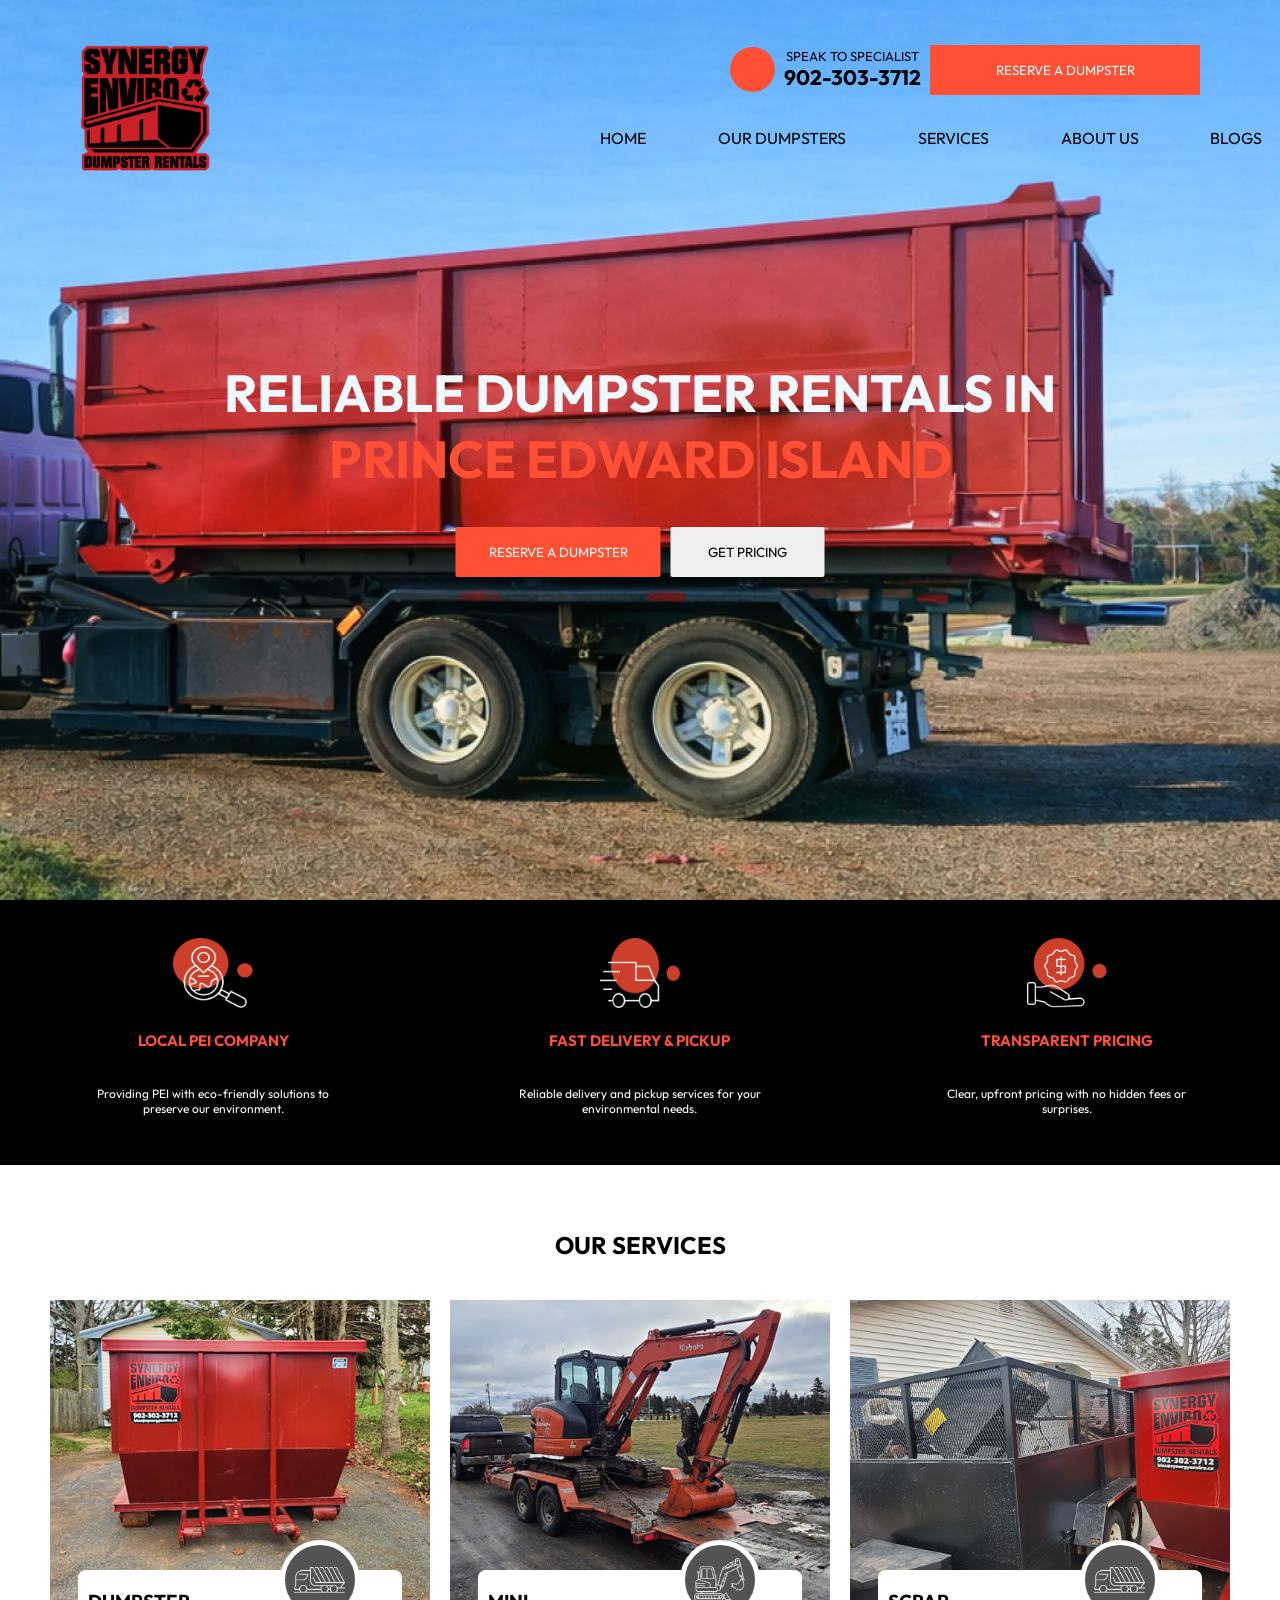
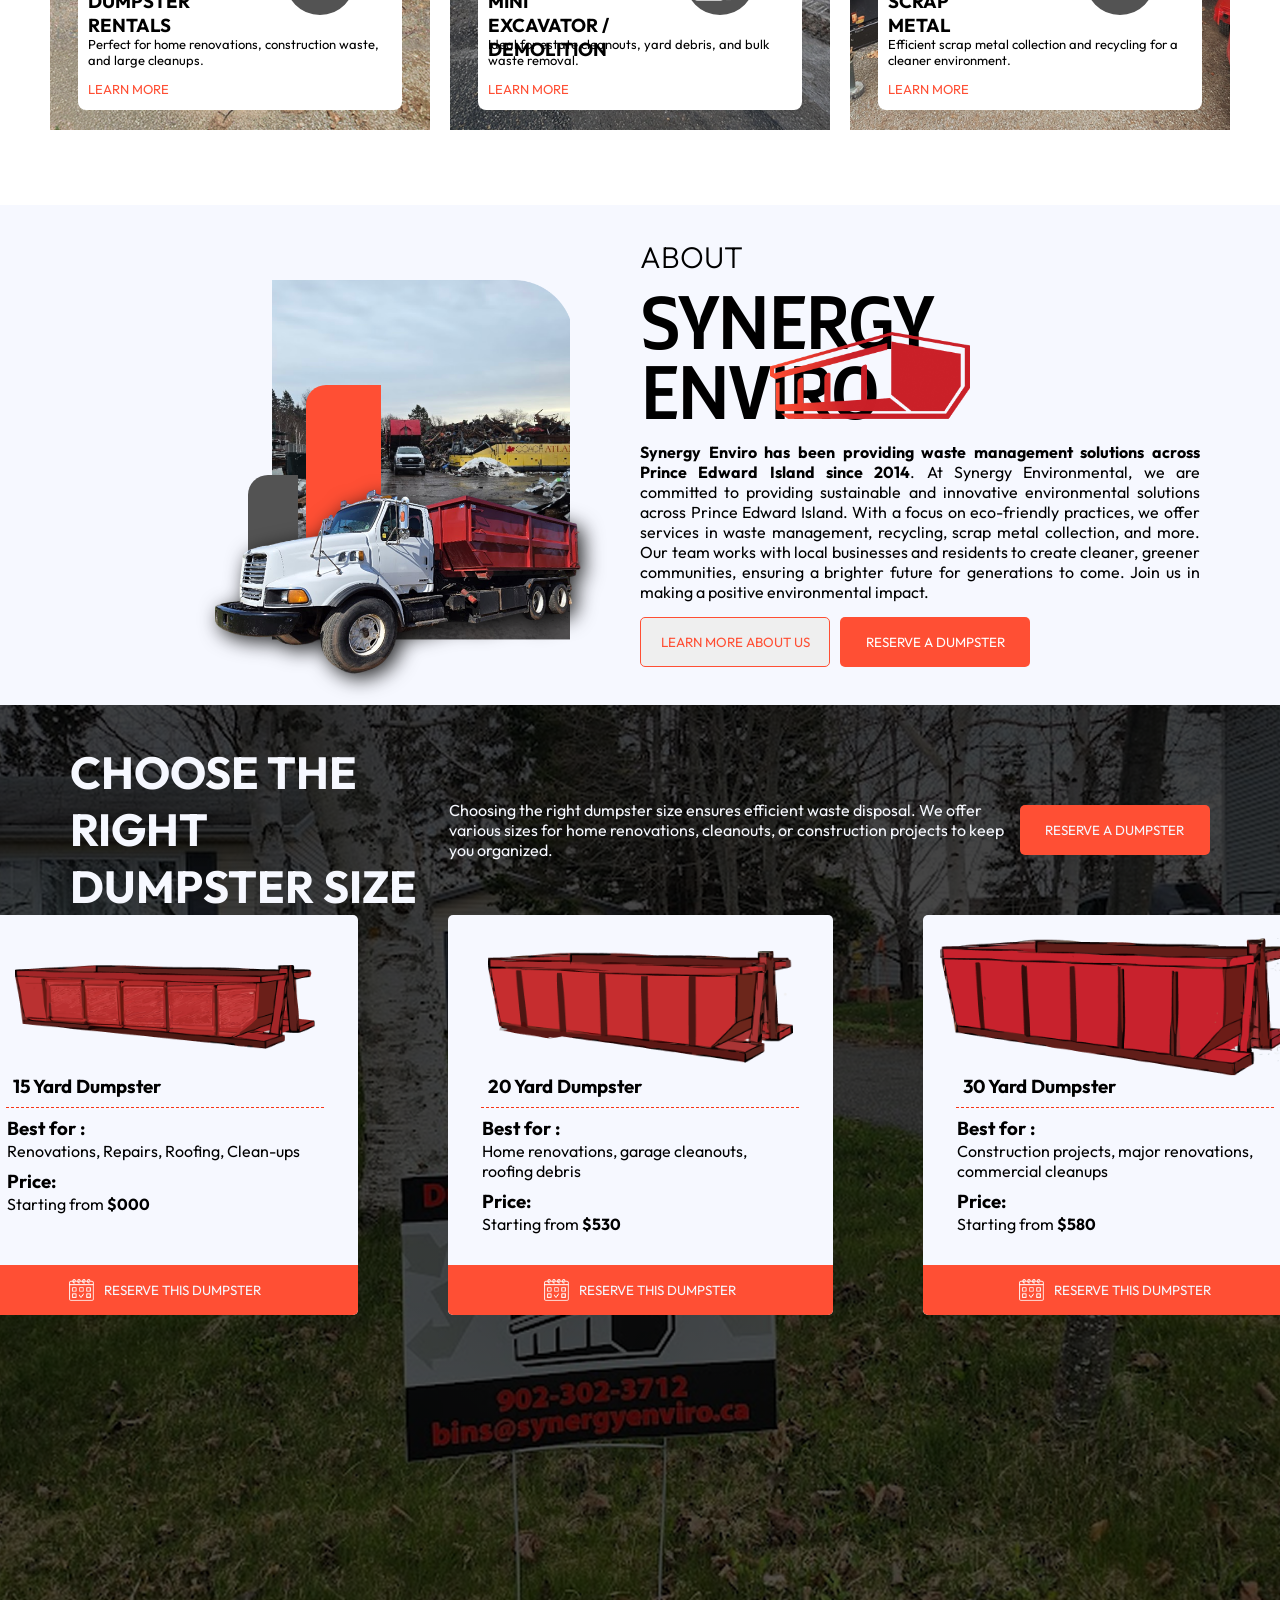
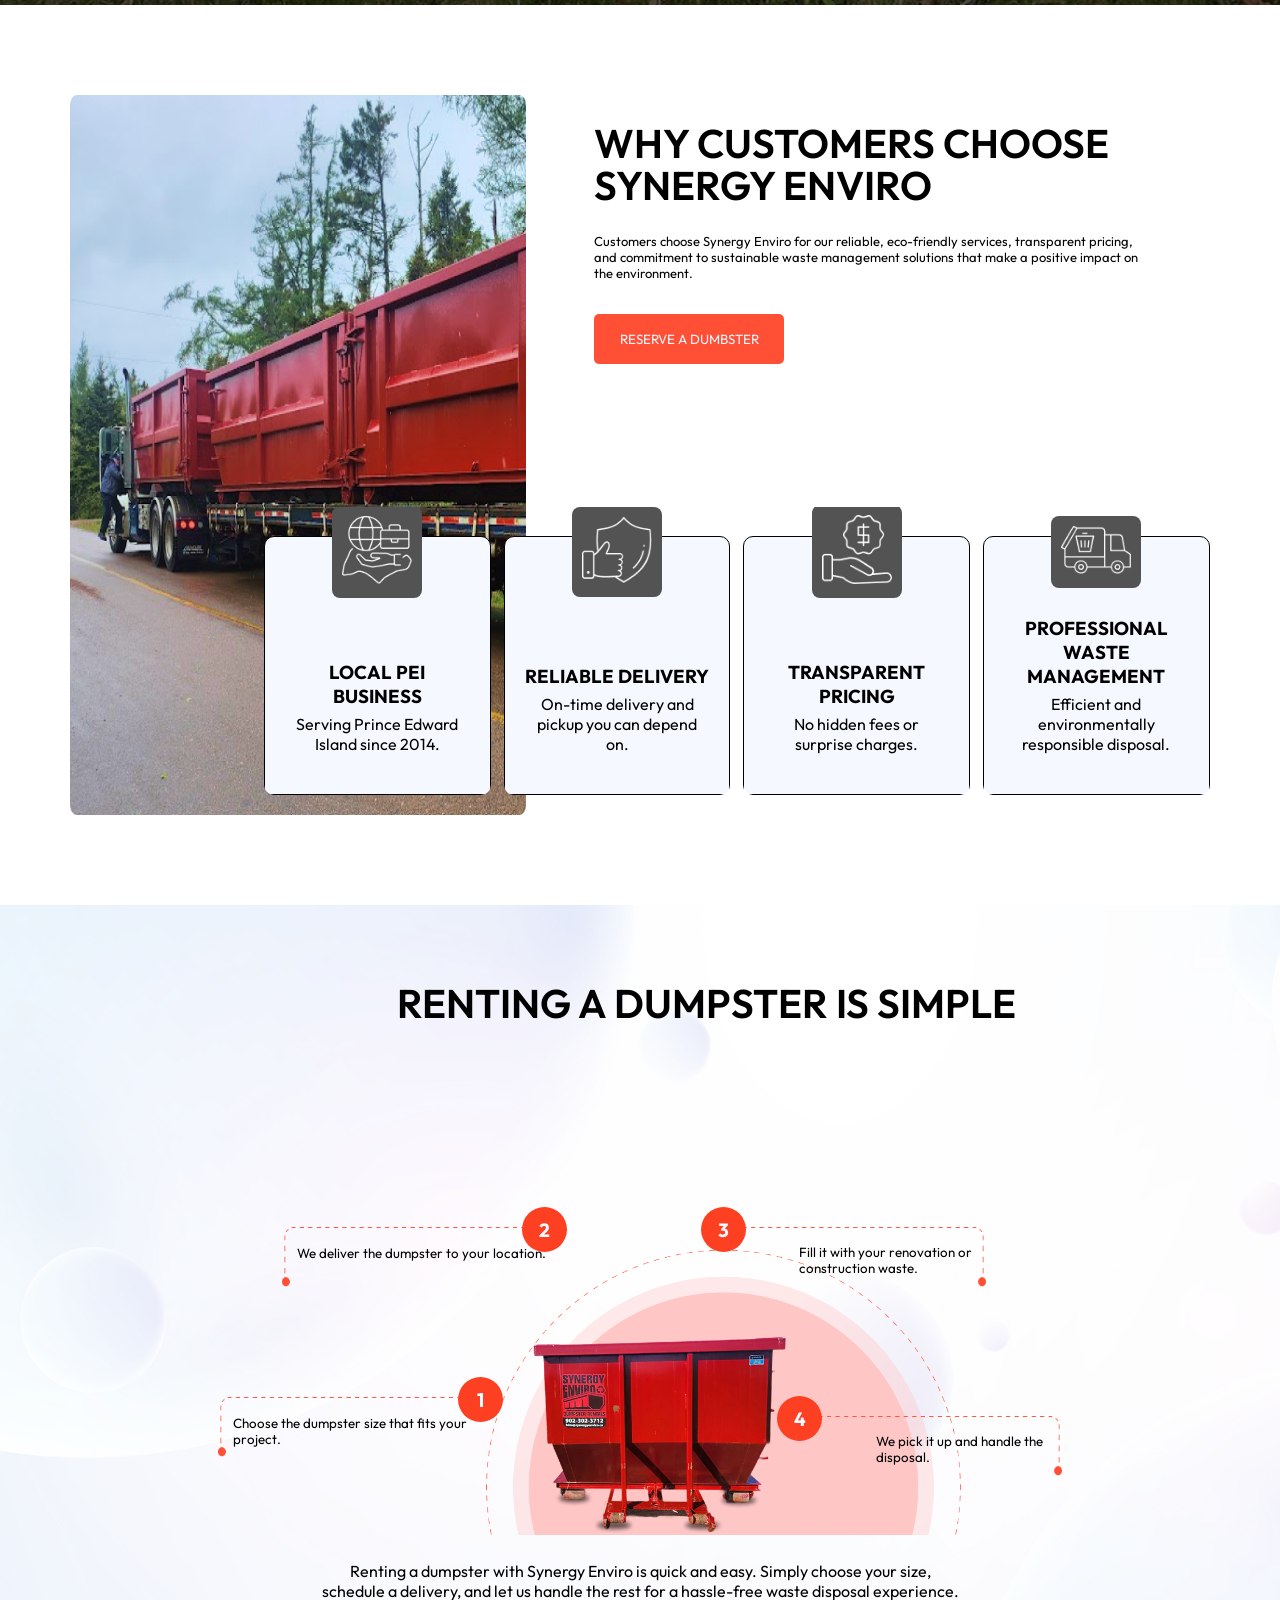
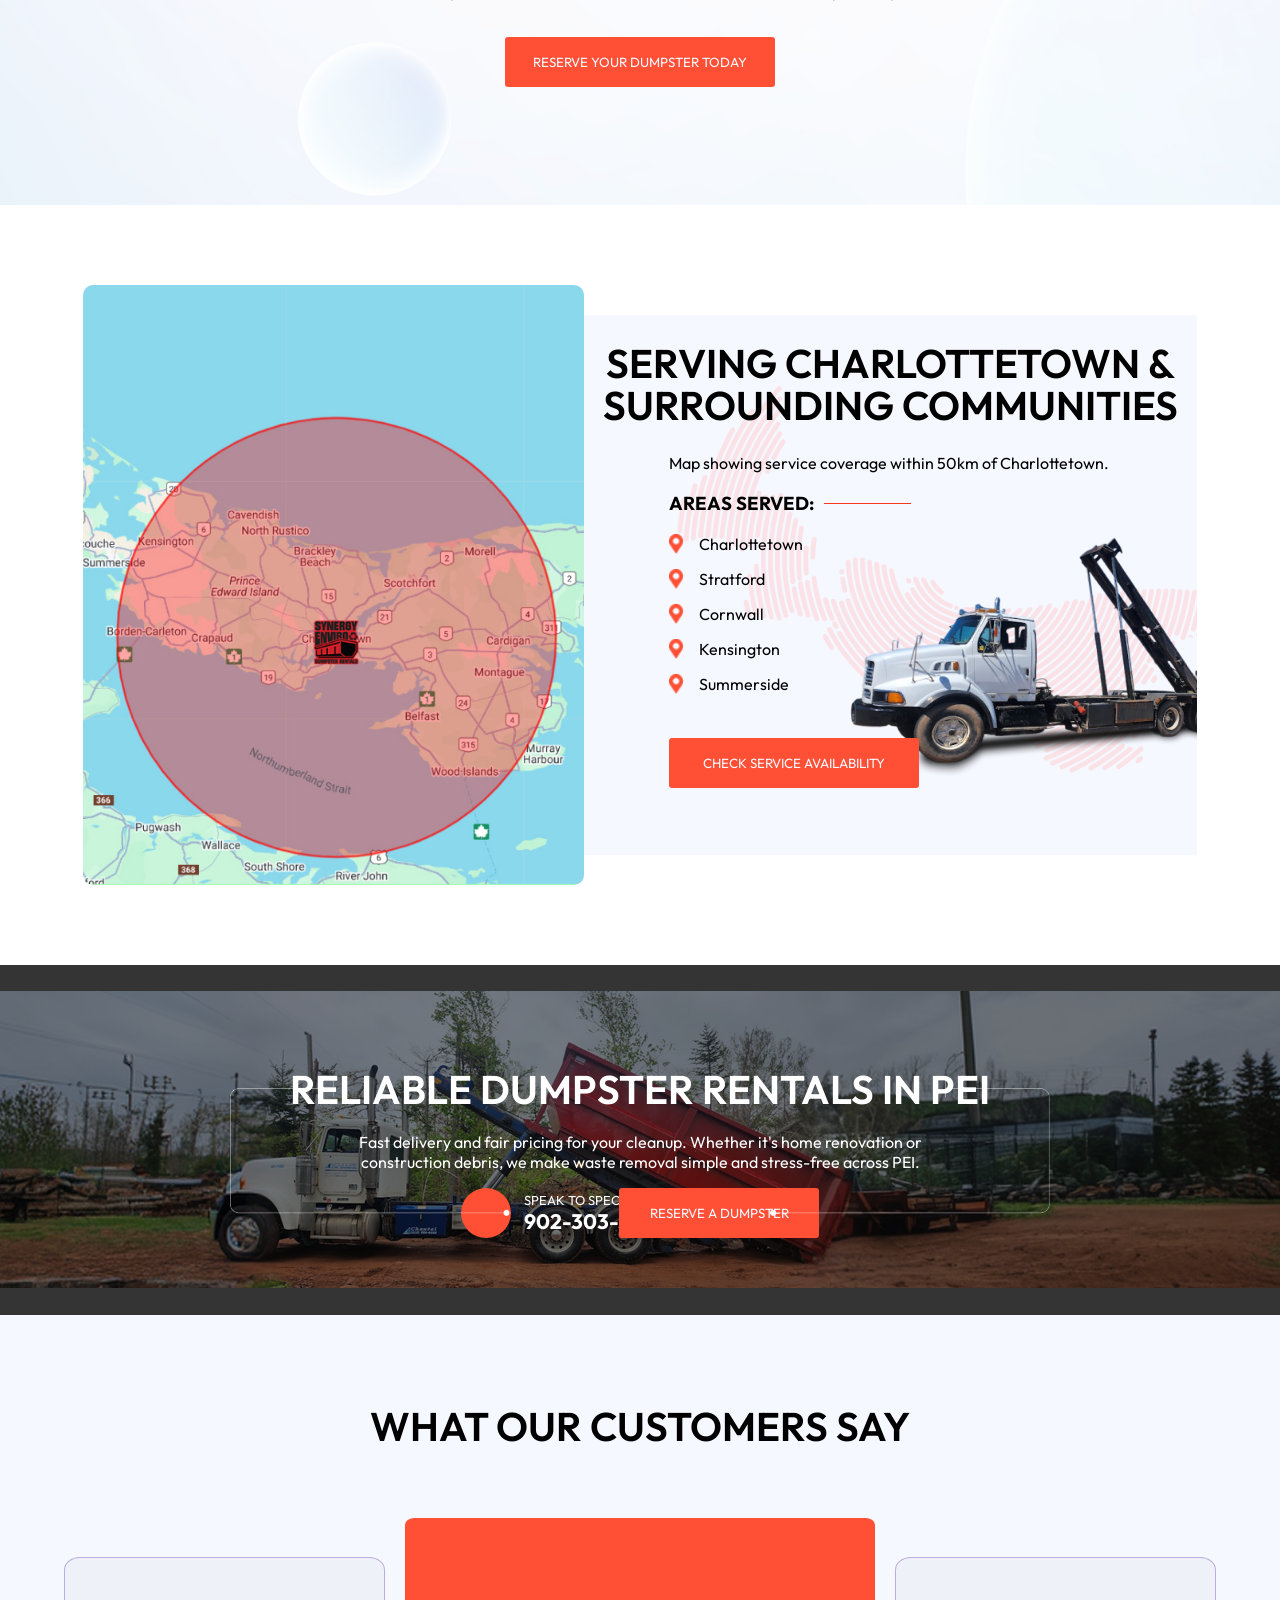
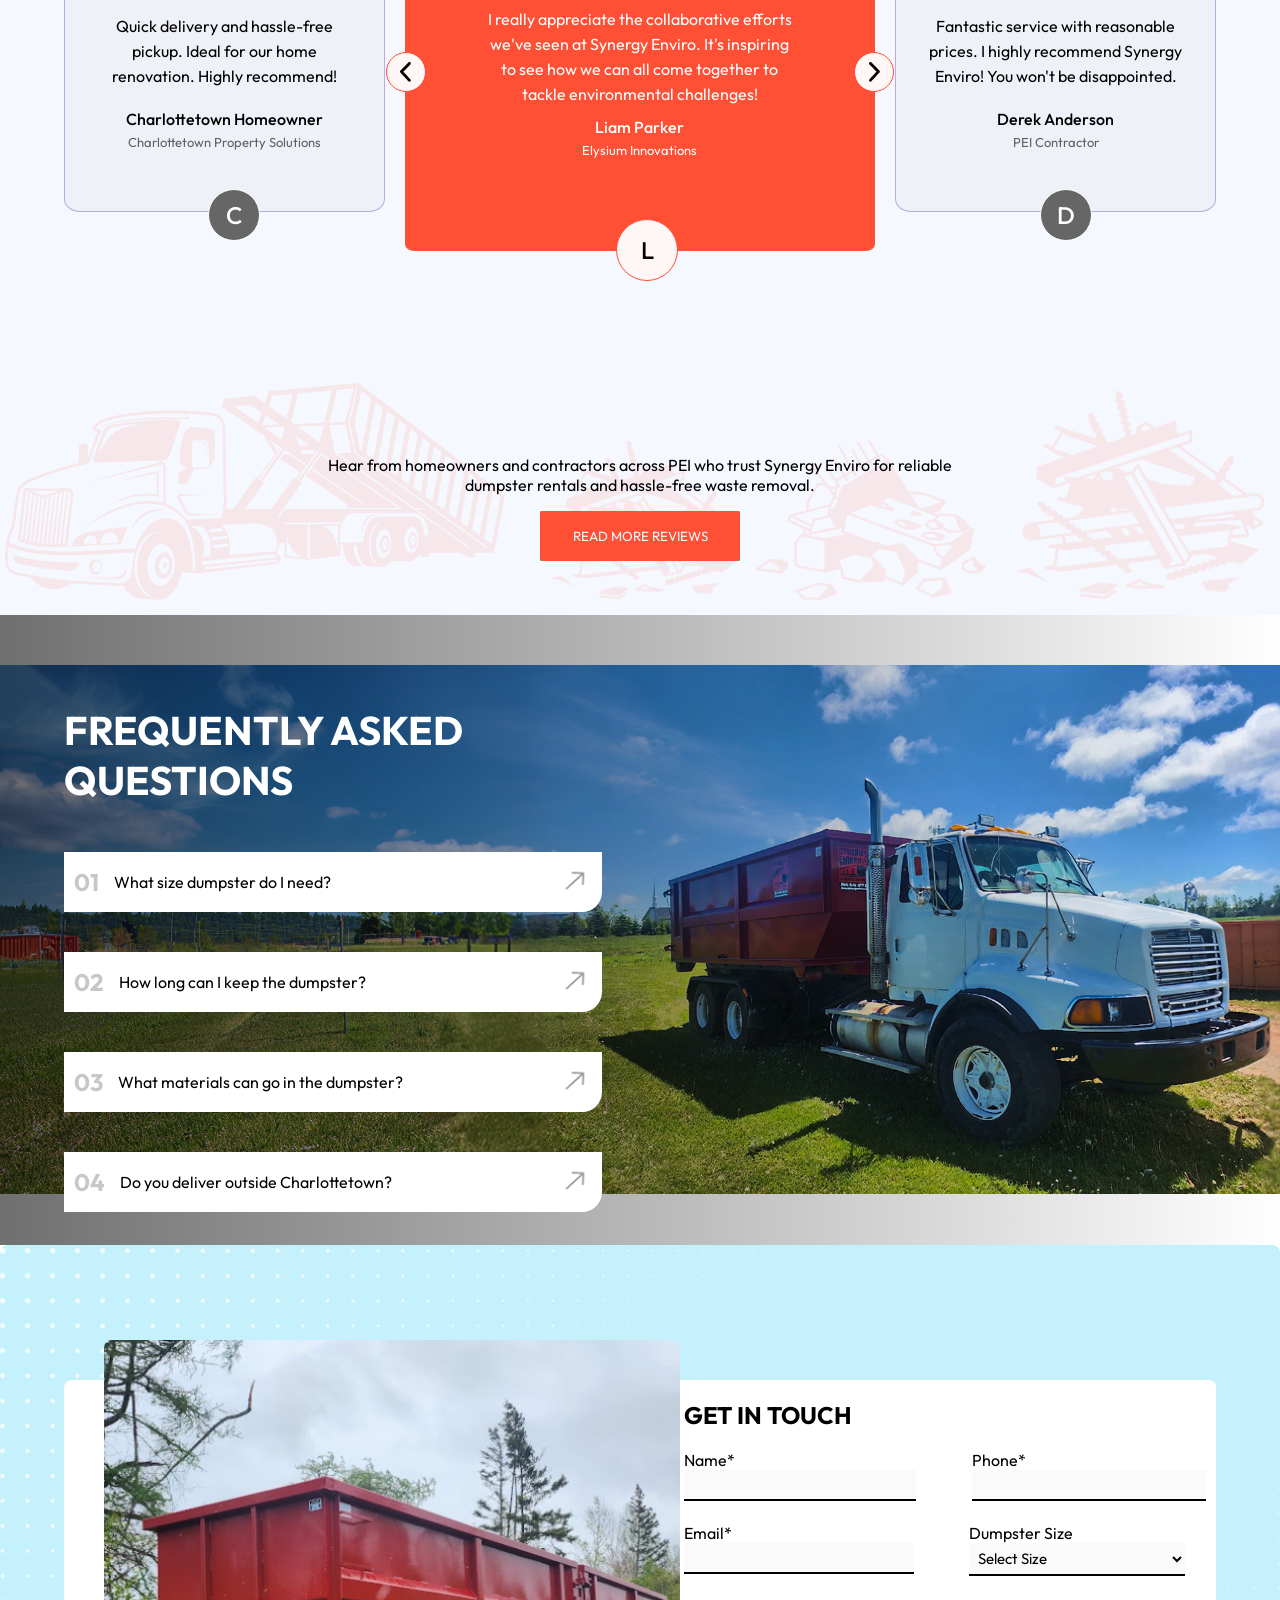
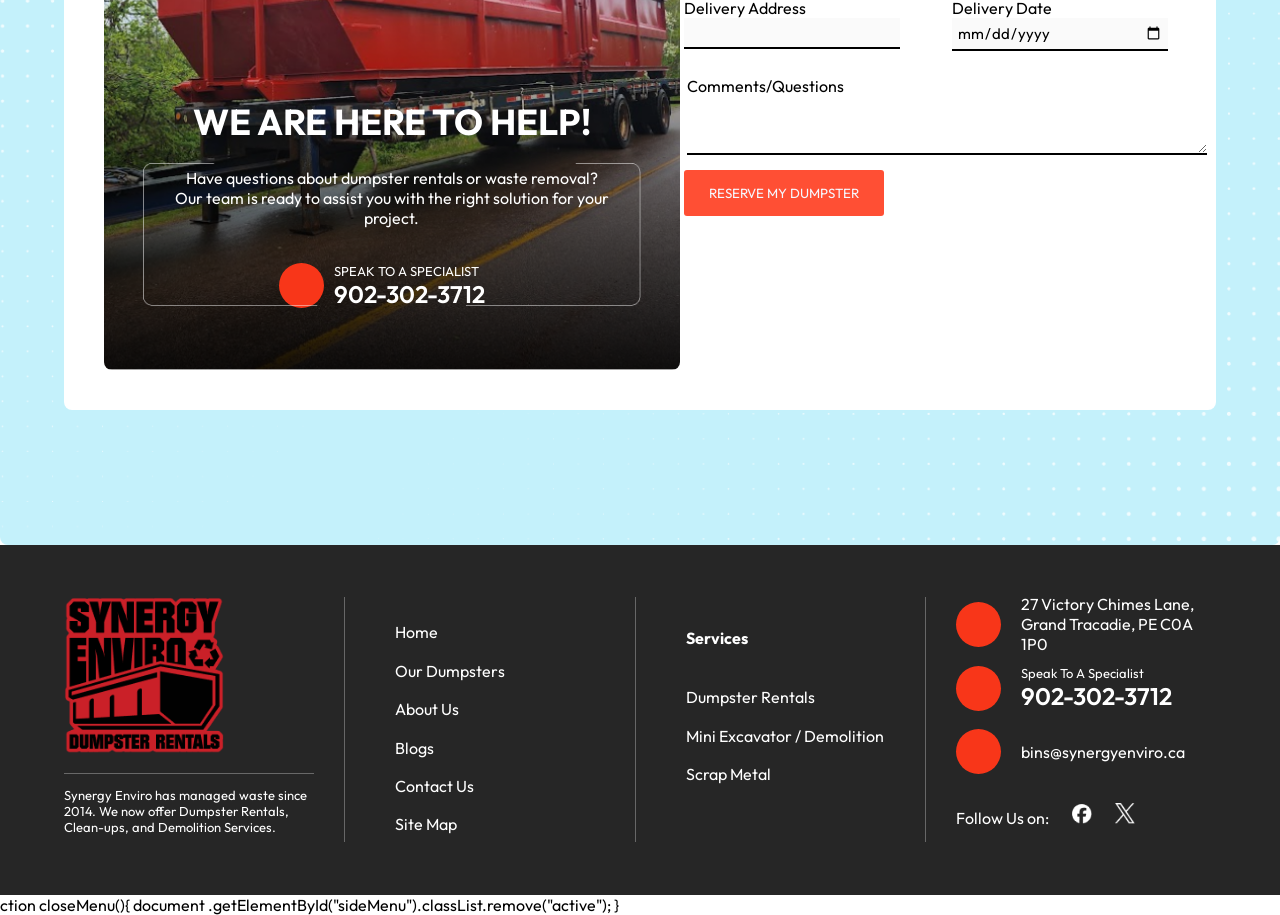
==== commit c0399da5: "after responsive" ====
--- a/responsiveTest.html
+++ b/responsiveTest.html
@@ -695,6 +695,25 @@
     .getElementById("sideMenu").classList.remove("active");
 }
 
+// FAQ Hover Animation
+document.querySelectorAll('.faq-item').forEach(item => {
+    item.addEventListener('mouseenter', () => {
+        item.classList.add('active');
+    });
+    item.addEventListener('mouseleave', () => {
+        item.classList.remove('active');
+    });
+});
+
+</script>
+
+
+</body>
+</html>ction closeMenu(){
+    document
+    .getElementById("sideMenu").classList.remove("active");
+}
+
 </script>
 
 
--- a/style.css
+++ b/style.css
@@ -7,11 +7,16 @@
 
 body {
   margin: 0;
-}
-
+  padding: 0;
+ 
+}
+button{
+    cursor: pointer;
+}
 .main {
   width:100%;
   height:auto;
+ 
 }
 a{
     text-decoration: none;
@@ -145,17 +150,20 @@
     background-color: #FF4F34;
     width:205px;
     color: #fff;
+    height: 50px;
 }
 .mainbtn1:hover{
     background-color: #ff472b;
-    border: 1px solid white;
+    border: 1px solid #ff472b;
+    cursor: pointer;
 }
 .mainbtn2{
     width:153.36px;
+     height: 50px;
 }
 .mainbtn2:hover{
     background-color: rgb(255, 255, 255);
-    border: 2px solid #ff472b;
+   cursor: pointer;
 }
 
 
@@ -168,17 +176,22 @@
     background-color: black;
 }
 
-
-/* MENU ICON */
- .sideMenu{
-    display: none;
-   }
+.sideMenu{
+    position: fixed;
+    top: 0;
+    right: 0;
+    width: 120px;
+    height: 100vh;
+    background-color: rgba(8, 8, 8, 0.889);
+    padding: 15px;
+    transform: translateX(100%);
+    transition: 0.4s ease;
+    z-index: 2000;
+}
 .menuIcon{
     display: none;
-
     font-size: 30px;
     color: white;
-
     cursor: pointer;
 }
 
@@ -197,7 +210,6 @@
   top: 50px;
   left: 50px;
 }
-
 .frame img {
   width: 100px;
   height: auto;
@@ -417,7 +429,9 @@
     background-color: #FF4F34;
     width:185px;
     color: #fff;
-}
+    /* height: 40px; */
+}
+
 /* MENU ICON */
 
 .menuIcon{
@@ -581,15 +595,17 @@
     align-items: center;
     gap: 10px;
     height: 90.82px;
+    padding-top: 25px;
 }
  .mainbtn1{
     background-color: #FF4F34;
     width:185px;
+    padding: 15px;
     color: #fff;
 }
 .mainbtn2{
     width:185px;
-   
+    padding: 15px;
 }
 
 
@@ -1266,12 +1282,8 @@
 
     .row4{
         height: auto;
-
-        flex-direction: column;
-    
-        padding: 50px 40px;
-
-        gap: 50px;
+        padding: 20px 40px 40px 40px;
+        gap: 20px;
     }
 
     .row4 .section1,
@@ -1287,35 +1299,33 @@
     }
 
     .row4 .img1{
-        width: 260px;
-        height: 320px;
-
-        right: 80px;
+        width: 250px;
+        height: 300px;
+
+        right: 30px;
         bottom: 70px;
     }
 
     .row4 .img2{
-        width: 380px;
+        width: 400px;
         height: 250px;
 
-        left: 80px;
-        bottom: 30px;
+        left: 5px;
+        bottom: 60px;
     }
 
     .row4 .bar1{
-        left: 150px;
+        left: 100px;
     }
 
     .row4 .bar2{
-        left: 100px;
+        left: 42px;
+        bottom: 120px;
     }
 
     /* CONTENT */
 
-    .section2{
-        justify-content: center;
-        order: -1;
-    }
+    
 
     .section2Content{
         margin: 0;
@@ -1340,60 +1350,67 @@
 
     .row4{
         padding: 40px 20px;
-
         gap: 40px;
+        
+        flex-direction: column;
     }
 
     /* IMAGE SECTION */
 
     .row4 .section1{
-        height: 380px;
+      
+        height: 280px;
     }
 
     .row4 .img1{
         width: 180px;
         height: 230px;
 
-        right: 20px;
-        bottom: 60px;
+        right: 220px;
+        bottom: 40px;
     }
 
     .row4 .img2{
-        width: 270px;
-        height: 180px;
-
-        left: 20px;
-        bottom: 30px;
+        width: 300px;
+        height: 190px;
+
+        left: 200px;
+        bottom: 1px;
     }
 
     .row4 .img2 img{
-        height: 180px;
+        height: 200px;
     }
 
     .row4 .bar1{
         width: 50px;
         height: 120px;
 
-        left: 70px;
-        bottom: 120px;
+        left: 273px;
+        bottom: 100px;
     }
 
     .row4 .bar2{
         width: 35px;
         height: 100px;
 
-        left: 30px;
+        left: 233px;
         bottom: 80px;
     }
 
     /* CONTENT */
-
+    
+
+    .row4 .section2{
+         order: -1;
+        padding: 0;
+    }
     .section2Content{
         gap: 12px;
     }
 
     .section2Content h1{
-        font-size: 24px !important;
+        font-size: 30px !important;
     }
 
     .makoHeading{
@@ -1407,17 +1424,18 @@
     }
 
     .section2Content img{
-        width: 110px;
-
-        right: 0;
-        top: 70px;
+        width: 130px;
+
+        left:130px;
+        top: 40px;
     }
 
     /* BUTTONS */
 
     .section2btns{
         flex-direction: column;
-
+         justify-content: center;
+         align-items: center;
         width: 100%;
     }
 
@@ -1440,9 +1458,13 @@
 
     .row4 .section1{
         height: 200px;
-        
-    }
-   
+      
+    }
+
+    .row4 .section2{
+      padding: 40px 0px;
+      
+    }
 
     .row4 .img1{
         width: 160px;
@@ -1489,9 +1511,9 @@
     }
 
     .section2Content img{
-        width: 100px;
-        left:100px;
-        top: 40px;
+        width: 120px;
+        left:130px;
+        top: 48px;
     }
 .section2btns{
     
@@ -1547,14 +1569,14 @@
  .row5Section2{
     padding-top: 10px;
     display: flex;
-    justify-content: center;
+    justify-content: space-around;
     align-items: center;
-    gap:17px;
+    gap:90px;
     position: relative;
  }
  .row5Section2 .item{
-    width:435px;
-    height:440px;
+    width:385px;
+    height:400px;
     background-color: #F6F8FF;
     border-radius: 5px;
  }
@@ -1622,6 +1644,10 @@
     flex-direction: column;
     gap: 8px;
 }
+.subbottomSection p{
+     padding: 0;
+        margin: 0;
+}
 
 .item h3 {
     margin: 0 0 1px;
@@ -1634,7 +1660,7 @@
     .row5{
         height: auto;
 
-        padding: 60px 20px;
+        padding: 20px 20px 60px 20px;
     }
 
     /* TOP SECTION */
@@ -1644,11 +1670,8 @@
         height: auto;
 
         flex-direction: column;
-
         text-align: center;
-
-        gap: 20px;
-
+        gap: 10px;
         padding-top: 0;
     }
 
@@ -1665,16 +1688,14 @@
     /* CARDS */
 
     .row5Section2{
-        flex-wrap: wrap;
-
-        gap: 25px;
-
+
+        gap: 10px;
         padding-top: 40px;
     }
 
     .row5Section2 .item{
         width: 320px;
-        height: 420px;
+        height: 390px;
     }
 
     .row5Section2 .topSection img{
@@ -1719,16 +1740,15 @@
     /* CARDS */
 
     .row5Section2{
-        flex-direction: column;
-
         width: 100%;
+      
     }
 
     .row5Section2 .item{
-        width: 100%;
+        width: 300px;
         max-width: 360px;
-
-        height: 400px;
+        
+        height: 380px;
     }
 
     .row5Section2 .topSection{
@@ -1736,7 +1756,7 @@
     }
 
     .row5Section2 .topSection img{
-        width: 220px !important;
+        width: 200px !important;
     }
 
     .row5Section2 .topSection h3{
@@ -1757,7 +1777,8 @@
 
     .subbottomSection p{
         font-size: 14px;
-
+         padding: 0;
+        margin: 0;
         line-height: 1.5;
     }
 
@@ -1780,7 +1801,10 @@
 @media (max-width: 450px){
 
     .row5{
-        padding: 40px 10px;
+        padding: 20px 10px 40px 10px;
+    }
+    .row5Section2 {
+            flex-direction: column;
     }
 
     .row5Section1 .item1 h1{
@@ -1793,22 +1817,24 @@
 
     .row5Section2 .item{
         max-width: 300px;
-
-        height: 380px;
+        height: 340px;
+       
     }
 
     .row5Section2 .topSection img{
-        width: 190px !important;
+        width: 180px !important;
     }
 
     .row5Section2 .topSection h3{
-        font-size: 16px;
-
-        left: 15px;
+        font-size: 15px;
+
+        left: 25px;
     }
 
     .subbottomSection p{
         font-size: 13px;
+        padding: 0;
+        margin: 0;
     }
 
     .row5Section2 button{
@@ -1951,6 +1977,7 @@
     }
 
     .row6in{
+        
         width: 100%;
 
         height: auto;
@@ -1969,16 +1996,18 @@
 
     .row6in .left{
         height: 400px;
+        display: none;
     }
 
     .row6in .left img{
         object-fit: cover;
-
         border-radius: 10px;
     }
 
     .row6in .right{
-        align-items: flex-start;
+        text-align: center;
+        justify-content: center;
+        align-items: center;
     }
 
     .right .rightSub{
@@ -1987,7 +2016,6 @@
 
     .rightSub h1{
         font-size: 34px !important;
-
         line-height: 1.3 !important;
     }
 
@@ -2056,16 +2084,14 @@
     /* CARDS */
 
     .row6in .cols4{
-        flex-direction: column;
-
         align-items: center;
     }
 
     .row6in .col4{
-        width: 100%;
-        max-width: 350px;
-
-        height: 230px;
+        width: 80%;
+        max-width: 330px;
+
+        height: 180px;
     }
 
     .col4 .imgLogo{
@@ -2123,14 +2149,24 @@
     }
 
     .row6in .col4{
-        max-width: 300px;
-
-        height: 210px;
+         flex-direction: column;
+        max-width: 280px;
+        height: 190px;
     }
 
     .col4 .imgLogoSub img{
         width: 45px;
     }
+    .col4 .imgLogoSub {
+    z-index: 2;
+    background-color: #535353;
+    border-radius: 8px;
+    padding: 12px;
+    margin-bottom: 10px;
+   
+}
+
+
 
     .col4 .content h3{
         font-size: 14px;
@@ -2158,8 +2194,13 @@
 .top .img1{
     position: absolute;
     bottom: 0;
-    left:13%
-}
+    left:13%;
+    width: 1100px;
+    max-width: 100%;
+    height: auto;
+}
+
+
 .top .img2{
     position: absolute;
     bottom: -6px;
@@ -2287,118 +2328,158 @@
 
     .row7{
         height: auto;
-
-        padding: 60px 20px;
+        padding: 0px 0px;
+         position: relative;
     }
 
     .row7 .top{
-        height: auto;
-
-        display: flex;
-        flex-direction: column;
-
-        align-items: center;
-
-        gap: 30px;
+      height: 400px;
     }
 
     .top h1{
         position: static;
-
+        margin: 0;
         text-align: center;
-
         font-size: 34px !important;
-
-        line-height: 1.3 !important;
+        padding-top: 50px;
+    }
+
+ .top .img1{
+    position: absolute;
+    left: 0;
+    bottom: 0;
+    width: 100%;
+    max-width: 1100px;
+    height: auto;
+}
+.top .img2{
+      width: 240px;
+    position: absolute;
+    bottom: 0;
+    left: 51%;
+    transform: translateX(-50%);
+}
+
+    /* BOXES */
+
+    .row7 .box,
+.row7 .boxx{
+    position: absolute;
+}
+
+  .row7 .box { 
+    width: 285px;
+    height: 100px;
+    display: flex;
+    flex-direction: column; 
+    align-items: flex-start; 
+    position: absolute;
+}
+
+.row7 .boxx { 
+    width: 265px;
+    height: 100px;
+    display: flex;
+    flex-direction: column; 
+    align-items: flex-end; 
+    position: absolute;
+}
+
+.row7 .box1{
+
+    bottom: 15%;
+    left: 4%;
+}
+.row7 .box2{
+
+    top: 45%;
+    left: 10%;
+}
+.row7 .box3{
+
+    top: 45%;
+    right: 11%;
+}
+.row7 .box4{
+
+    bottom: 15%;
+    right: 4%;
+}
+
+    .row7 .top{
+        padding-bottom: 20px;
+    }
+
+    .row7 .bottom{
+        height: 200px;
+        padding-top: 20px;
+    }
+    .row7 .bottom .content{
+        width: 80%;
+    }
+}
+
+/* ================= MOBILE ================= */
+
+@media (max-width: 768px){
+
+    .row7{
+        padding: 0px 10px;
+    }
+    .row7 .top{
+      height: 320px;
+    }
+
+    .top h1{
+        font-size: 28px !important;
     }
 
     .top .img1{
-        position: static;
-
-        width: 90%;
-        max-width: 850px;
+        width: 100%;
     }
 
     .top .img2{
-        position: static;
-
-        width: 220px;
-
-        margin-top: -30px;
-    }
-
-    /* BOXES */
+        width: 180px;
+
+        margin-top: -20px;
+    }
+
+    /* STEPS */
+
+    .row7 .top{
+        gap: 25px;
+    }
 
     .row7 .box,
     .row7 .boxx{
-        position: static;
-
-        width: 280px;
-
-        align-items: center;
-    }
-
-    .row7 .box1,
-    .row7 .box2,
-    .row7 .box3,
-    .row7 .box4{
-        position: static;
-    }
-
-    .row7 .top{
-        padding-bottom: 20px;
-    }
-
-    .row7 .bottom{
-        height: auto;
-
-        padding-top: 20px;
-    }
-
-    .row7 .bottom .content{
-        width: 80%;
-    }
-
-}
-
-/* ================= MOBILE ================= */
-
-@media (max-width: 768px){
-
-    .row7{
-        padding: 50px 15px;
-    }
-
-    .top h1{
-        font-size: 28px !important;
-    }
-
-    .top .img1{
-        width: 100%;
-    }
-
-    .top .img2{
-        width: 180px;
-
-        margin-top: -20px;
-    }
-
-    /* STEPS */
-
-    .row7 .top{
-        gap: 25px;
-    }
-
-    .row7 .box,
-    .row7 .boxx{
-        width: 260px;
-
-        height: 95px;
-    }
+        width: 220px;
+        height: 90px;
+    }
+    .row7 .box1{
+
+    bottom: 15%;
+    left: 3%;
+}
+.row7 .box2{
+
+    top: 43%;
+    left: 12%;
+}
+.row7 .box3{
+
+    top: 43%;
+    right: 11%;
+}
+.row7 .box4{
+
+    bottom: 15%;
+    right: 1.5%;
+}
+
 
     .row7 .box img,
     .row7 .boxx img{
-        width: 230px !important;
+        width: 200px !important;
 
         height: 55px !important;
     }
@@ -2416,8 +2497,8 @@
 
     .row7 .circle,
     .row7 .circle2{
-        width: 40px;
-        height: 40px;
+        width: 34px;
+        height: 34px;
 
         font-size: 16px;
     }
@@ -2448,7 +2529,10 @@
 @media (max-width: 450px){
 
     .row7{
-        padding: 40px 10px;
+        padding: 0px 8px;
+    }
+    .row7 .top{
+        height: 190px;
     }
 
     .top h1{
@@ -2456,34 +2540,54 @@
     }
 
     .top .img2{
-        width: 140px;
+        width: 90px;
     }
 
     .row7 .box,
     .row7 .boxx{
-        width: 230px;
+        width: 100px;
 
         height: 90px;
     }
 
     .row7 .box img,
     .row7 .boxx img{
-        width: 210px !important;
-
-        height: 50px !important;
+        width: 90px !important;
+
+        height: 30px !important;
     }
 
     .row7 .box .p1,
     .row7 .boxx .p2{
-        font-size: 11px;
-    }
+        width: 65px;
+        font-size: 6px;
+    }
+     .row7 .box1{
+  top: 73%;
+    left: 7%;
+}
+.row7 .box2{
+
+    top: 46%;
+    left: 15%;
+}
+.row7 .box3{
+
+    top: 45%;
+    right: 15%;
+}
+.row7 .box4{
+
+    top: 75%;
+    right: 5%;
+}
 
     .row7 .circle,
     .row7 .circle2{
-        width: 35px;
-        height: 35px;
-
-        font-size: 14px;
+        width: 15px;
+        height: 15px;
+        margin-top: 12px;
+        font-size: 8px;
     }
 
     .row7 .bottom p{
@@ -2492,10 +2596,12 @@
 
     .row7 button{
         width: 100%;
-        max-width: 260px;
-
-        font-size: 12px;
-    }
+        max-width: 280px;
+        font-size: 10px;
+        margin-top: 5px;
+        padding: 5px;
+    }
+   
 
 }
 
@@ -2641,6 +2747,7 @@
 
     .row8 .right{
         padding: 30px 0;
+         order:-1;
     }
 
     .row8 .right h1{
@@ -2690,6 +2797,7 @@
 
     .row8 .right{
         padding: 25px 0;
+        order:-1;
     }
 
     .row8 .right h1{
@@ -2728,13 +2836,14 @@
     }
 
     .row8 button{
-        width: 100%;
-        max-width: 240px;
-
-        height: 42px;
-
-        font-size: 12px;
-    }
+        width: 80%;
+        max-width: 190px;
+
+        height: 40px;
+
+        font-size: 11px;
+    }
+  
 
 }
 
@@ -2838,7 +2947,7 @@
     .row9{
         height: auto;
 
-        padding: 60px 30px;
+        padding: 0px 30px;
 
         text-align: center;
     }
@@ -2852,27 +2961,26 @@
     .row9 > div p{
         width: 100% !important;
 
-        font-size: 15px;
+        font-size: 14px;
 
         line-height: 1.6;
     }
 
     .row9 .bottomDiv{
-        width: 60%;
-
-        margin-top: 20px;
+        width: 41%;
+        margin: 10px 0px;
+        gap: 0px;
     }
 
     .row9 .bottomImg1{
-        left: 40px;
-
-        top: 140px;
+        left: 50px;
+        top: 100px;
     }
 
     .row9 .bottomImg2{
-        right: 40px;
-
-        top: 140px;
+        right: 50px;
+
+        top: 100px;
     }
 
     .row9 .bottomImg1 img,
@@ -2880,6 +2988,19 @@
         width: 220px;
     }
 
+    .bottomDiv .logo {
+    width: 40px;
+    height: 40px;
+}
+.bottomDiv .phoneIcon {
+   
+    font-size: 20px;
+}
+.bottomDiv button{
+    width: 160px;
+    height:40px;
+}
+
 }
 
 /* ================= MOBILE ================= */
@@ -2887,7 +3008,9 @@
 @media (max-width: 768px){
 
     .row9{
-        padding: 50px 20px;
+        padding: 20px 20px;
+        background-size: cover;
+        background-position: left;
     }
 
     .row9 h1{
@@ -2911,8 +3034,6 @@
 
         height: auto;
 
-        flex-direction: column;
-
         gap: 20px;
 
         position: static;
@@ -2920,6 +3041,7 @@
 
     .bottomDiv .phone{
         position: static;
+        width: 350px;
     }
 
     .bottomDiv button{
@@ -2927,22 +3049,22 @@
 
         width: 100%;
 
-        height: 45px;
+        height: 43px;
 
         font-size: 13px;
     }
 
     .bottomDiv .logo{
-        width: 45px;
-        height: 45px;
+        width: 40px;
+        height: 40px;
     }
 
     .bottomDiv .phoneIcon{
-        font-size: 20px;
+        font-size: 15px;
     }
 
     .bottomDiv .phone .phoneContent{
-        padding-left: 10px;
+        padding-left: 13px;
     }
 
     /* DECORATION IMAGES */
@@ -2959,7 +3081,8 @@
 @media (max-width: 450px){
 
     .row9{
-        padding: 40px 12px;
+        padding: 20px 12px;
+        background-position: center;
     }
 
     .row9 h1{
@@ -2995,10 +3118,8 @@
 
     .bottomDiv button{
         height: 42px;
-
         font-size: 12px;
     }
-
 }
 
 /* --- row 10 --- */
@@ -3157,60 +3278,232 @@
 
 /* ---------- TABLET RESPONSIVE ---------- */
 
-@media (max-width: 992px){
+@media (max-width: 1024px){
 
 .row10{
+    padding: 40px 0;
     height: auto;
-    padding: 70px 20px;
+    width: 100%;
 }
 
 .row10 .content{
-    width: 100%;
+    width: 90%;
+    margin: auto;
+    height: 600px;
+}
+
+.row10 .mainContent{
+    display: flex;
+    justify-content: center;
+    align-items: center;
+    gap: 40px;
+    margin-top: 20px;
+    flex-wrap: wrap;
     height: auto;
 }
 
+.mainContent .side{
+    width: 20%;
+    text-align: center;
+    
+}
+.mainContent .middle{
+    width: 40%;
+    max-width: 450px;
+    min-height: 300px;
+    height: auto;
+}
+
+.row10 .bottomContent{
+    width: 90%;
+    margin: 0px auto 0;
+}
+
+.row10 .img1, .row10 .img2, .row10 .img3,.row10 .img4{
+    display: none;
+}
+.mainContent .side .circleBottom{
+    position: absolute;
+    bottom: -23px;
+    left:36%;
+    display: flex;
+    justify-content: center;
+    align-items: center;
+    height: 40px;
+width: 40px;
+border-radius: 50%;
+border: 1px solid #ffffff;
+background-color: #666666;
+}
+
+}
+
+
+/* ---------- MOBILE RESPONSIVE ---------- */
+
+@media (max-width: 770px){
+
+.row10{
+    padding: 25px 0px;
+}
+
 .row10 h3{
-    font-size: 32px !important;
-    line-height: 40px !important;
+    font-size: 24px !important;
+    line-height: 32px !important;
 }
 
 .row10 .mainContent{
+    gap: 25px;
+  
+}
+
+.mainContent .side{
+     width: 30%;
+}
+.mainContent .middle{
+    width: 32%;
+    border-radius: 10px;
+    text-align: center;
+}
+
+.mainContent .side{
+    height: auto;
+    padding: 25px 15px 45px;
+    box-sizing: border-box;
+}
+
+.mainContent .middle{
+    height: auto;
+    padding: 30px 15px 55px;
+    box-sizing: border-box;
+}
+
+.mainContent .middle p,
+.mainContent .side p{
+    width: 100% !important;
+    font-size: 13px;
+    line-height: 24px !important;
+}
+
+.mainContent .middle .circleleft,
+.mainContent .middle .circleright{
+    width: 32px;
+    height: 32px;
+}
+
+.mainContent .middle .circleleft img,
+.mainContent .middle .circleright img{
+    width: 12px;
+}
+
+.mainContent .middle .circleBottom{
+    width: 50px;
+    height: 50px;
+}
+
+.mainContent .side .circleBottom{
+    width: 45px;
+    height: 45px;
+}
+
+.row10 .bottomContent{
+    width: 80%;
+    margin-top: 0px;
+}
+
+.row10 .bottomContent p{
+    font-size: 14px;
+    line-height: 24px;
+}
+
+.bottomContent button{
+    width: 100%;
+    max-width: 260px;
+    height: 48px;
+    font-size: 13px;
+}
+
+}
+@media (max-width: 426px){
+.row10{
+    padding: 20px 0;
+    height: auto;
+   
+}
+.row10 .content{
+    width: 92%;
+    margin: auto;
+    height: 970px;
+}
+.row10 h3{
+    font-size: 20px !important;
+    line-height: 28px !important;
+    text-align: center;
+}
+.row10 .mainContent{
+    display: flex;
     flex-direction: column;
-    gap: 60px;
-    margin-top: 50px;
-    height: auto;
-}
-
+    align-items: center;
+    gap: 40px;
+    margin-top: 20px;
+}
 .mainContent .side,
 .mainContent .middle{
-    width: 100%;
-    max-width: 600px;
-}
-
+    width: 90%;
+    max-width: 100%;
+    height: auto;
+    box-sizing: border-box;
+}
 .mainContent .side{
-    height: 240px;
-}
-
+    padding: 20px 15px 45px;
+}
 .mainContent .middle{
-    height: 300px;
-}
-
-.mainContent .middle .circleBottom,
+    padding: 20px 15px 55px;
+    border-radius: 10px;
+    text-align: center;
+}
+.mainContent .middle p,
+.mainContent .side p{
+    width: 100% !important;
+    font-size: 13px;
+    line-height: 21px !important;
+    text-align: center;
+}
+.mainContent .middle .circleleft,
+.mainContent .middle .circleright{
+  display: none;
+}
+
+.mainContent .middle .circleleft img,
+.mainContent .middle .circleright img{
+    width: 10px;
+}
+.mainContent .middle .circleBottom{
+    width: 40px;
+    height: 40px;
+    bottom: -20px;
+    left: 44%;
+}
 .mainContent .side .circleBottom{
-    left: 50%;
-    transform: translateX(-50%);
-}
-
+    width: 40px;
+    height: 40px;
+    left:44%;
+}
 .row10 .bottomContent{
-    position: static;
-    width: 90%;
-    margin-top: 70px;
-}
-
+    width: 95%;
+    margin-top: 0px;
+    text-align: center;
+}
 .row10 .bottomContent p{
-    text-align: center;
-}
-
+    font-size: 13px;
+    line-height: 22px;
+}
+.bottomContent button{
+    width: 100%;
+    max-width: 240px;
+    height: 45px;
+    font-size: 12px;
+}
 .row10 .img1,
 .row10 .img2,
 .row10 .img3,
@@ -3218,100 +3511,8 @@
     display: none;
 }
 
-.mainContent .middle .circleleft{
-    left: -15px;
-}
-
-.mainContent .middle .circleright{
-    right: -15px;
-}
-
-}
-
-
-/* ---------- MOBILE RESPONSIVE ---------- */
-
-@media (max-width: 576px){
-
-.row10{
-    padding: 60px 15px;
-}
-
-.row10 h3{
-    font-size: 24px !important;
-    line-height: 32px !important;
-}
-
-.row10 .mainContent{
-    gap: 50px;
-}
-
-.mainContent .side,
-.mainContent .middle{
-    width: 100%;
-    border-radius: 10px;
-}
-
-.mainContent .side{
-    height: auto;
-    padding: 25px 15px 45px;
-    box-sizing: border-box;
-}
-
-.mainContent .middle{
-    height: auto;
-    padding: 35px 15px 55px;
-    box-sizing: border-box;
-}
-
-.mainContent .middle p,
-.mainContent .side p{
-    width: 100% !important;
-    font-size: 14px;
-    line-height: 24px !important;
-}
-
-.mainContent .middle .circleleft,
-.mainContent .middle .circleright{
-    width: 32px;
-    height: 32px;
-}
-
-.mainContent .middle .circleleft img,
-.mainContent .middle .circleright img{
-    width: 12px;
-}
-
-.mainContent .middle .circleBottom{
-    width: 50px;
-    height: 50px;
-}
-
-.mainContent .side .circleBottom{
-    width: 45px;
-    height: 45px;
-}
-
-.row10 .bottomContent{
-    width: 100%;
-    margin-top: 50px;
-}
-
-.row10 .bottomContent p{
-    font-size: 14px;
-    line-height: 24px;
-}
-
-.bottomContent button{
-    width: 100%;
-    max-width: 260px;
-    height: 48px;
-    font-size: 13px;
-}
-
-}
-
-/* ---ROW 11--- */
+}
+
 .row11{
     height: 630px;
     background:linear-gradient(to right,rgba(8, 8, 8, 0.581),transparent),url("./imgSrc/20240606_120605\ 1.png");
@@ -3323,35 +3524,29 @@
     align-items: center;
     position: relative;
 }
-
 .row11 .content{
-    /* background-color: #ff4f343f; */
     width: 90%;
     height: 80%;
     position: relative;
 }
 .row11 .content .rows{
-    /* background-color: #f83619; */
     position: absolute;
     left: 0%;
     width: 50%;
     height: 100%;
-    /* background-color: #a6ff0057; */
     display: flex;
     flex-direction: column;
     gap: 20px;
-    
 }
 .row11 .rows h1{
     width: 100%;
     font-size: 40px;
     color: white;
 }
-
 .row11 .row{
     background-color: rgb(255, 255, 255);
     height: 60px;
-    width: 93%;
+    width: 90%;
      border-bottom-right-radius: 20px;
      display: flex;
      justify-content:space-between;
@@ -3362,26 +3557,23 @@
 .row11 .rows .answer2,
 .row11 .rows .answer3,
 .row11 .rows .answer4{
-    display: none;
-}
-
-.row11 .rows .question1:hover + .answer1{
-    display: block;
-}
-
-.row11 .rows .question2:hover + .answer2{
-    display: block;
-}
-
-.row11 .rows .question3:hover + .answer3{
-    display: block;
-}
-
+    max-height: 0;
+    overflow: hidden;
+    opacity: 0;
+    transform: translateY(-10px);
+    transition:max-height 0.6s ease,opacity 0.5s ease,transform 0.5s ease,padding 0.5s ease;
+    padding: 0px 10px;
+}
+
+.row11 .rows .question1:hover + .answer1,
+.row11 .rows .question2:hover + .answer2,
+.row11 .rows .question3:hover + .answer3,
 .row11 .rows .question4:hover + .answer4{
-    display: block;
-}
-
-
+    max-height: 200px;
+    opacity: 1;
+    transform: translateY(0);
+    padding: 20px;
+}
 .question1:hover{
     background-color: #FF4F34;
 }
@@ -3394,13 +3586,9 @@
 .question4:hover{
     background-color: #FF4F34;
 }
-
 .hoverImg{
     display: none;
 }
-
-
-
 .question1:hover .normal{
     display: none;
 }
@@ -3426,8 +3614,6 @@
     display: block;
 }
 
-
-
 .question1:hover p{
     color: white;
 }
@@ -3444,27 +3630,24 @@
 .question4:hover h2{
     color: #FFFFFF4D;
 }
-/* ---------- TABLET RESPONSIVE ---------- */
-
-@media (max-width: 992px){
-
+
+
+@media (max-width: 1024px){
 .row11{
     height: auto;
-    padding: 70px 20px;
+    padding: 10px 20px;
     background-size: cover;
 }
-
 .row11 .content{
     width: 100%;
     height: auto;
 }
-
 .row11 .content .rows{
     position: static;
     width: 100%;
     height: auto;
-}
-
+     gap: 1px;
+}
 .row11 .rows h1{
     font-size: 34px;
     text-align: center;
@@ -3476,7 +3659,6 @@
     min-height: 60px;
     box-sizing: border-box;
 }
-
 .row11 .rows .answer1 p,
 .row11 .rows .answer2 p,
 .row11 .rows .answer3 p,
@@ -3485,70 +3667,56 @@
     font-size: 15px;
     line-height: 24px;
 }
-
-}
-
-
-/* ---------- MOBILE RESPONSIVE ---------- */
-
+}
 @media (max-width: 576px){
-
 .row11{
-    padding: 50px 15px;
+    padding: 20px 15px;
     background-size: cover;
     background-position: center;
-}
-
+      background-attachment: fixed;
+      overflow: hidden;
+
+}
 .row11 .content{
     width: 100%;
 }
-
 .row11 .content .rows{
-    gap: 15px;
-}
-
+    gap: 1px;
+}
 .row11 .rows h1{
     font-size: 24px;
     line-height: 34px;
     text-align: center;
 }
-
 .row11 .row{
     width: 100%;
-    min-height: 60px;
+    min-height: 30px;
     padding: 12px 15px;
     border-bottom-right-radius: 15px;
 }
-
 .row11 .row .content{
     gap: 10px !important;
 }
-
 .row11 .row h2{
     font-size: 18px;
 }
-
 .row11 .row p{
     font-size: 14px;
     line-height: 22px;
 }
-
 .row11 .row img{
     width: 25px;
 }
-
 .row11 .rows .answer1 p,
 .row11 .rows .answer2 p,
 .row11 .rows .answer3 p,
 .row11 .rows .answer4 p{
     width: 100% !important;
-    font-size: 14px;
-    line-height: 24px;
-}
-
-}
-
-
+    font-size: 13px;
+    line-height: 20px;
+    padding-top: 4px;
+}
+}
 .row12{
     height: 100vh;
     border-radius: 8px;
@@ -3573,13 +3741,10 @@
     align-items: center;
     border-radius: 8px;
 }
-
 .row12 .content .col1{
-   
     width: 50%;
     height: 100%;
     position: relative;
-
 }
 .row12 .content .col1 .imgSection{
     position: absolute;
@@ -3596,10 +3761,18 @@
     display: flex;
     justify-content: center;
     align-items: end;
-    
-}
+}
+
+.row12 .content .col1  .two{
+    display: flex;
+    align-items: center;
+    justify-content: center;
+
+    margin-right: -33px;
+    margin-top: 30px;
+}
+
 .row12 .content .col1 .imgSection .imgContent{
-    
     width: 90%;
     height: 40%;
     margin-bottom: 50px;
@@ -3620,8 +3793,6 @@
     bottom: 10px;
     left:10px;
 }
-
-
 .row12 .content .col1 .imgSection .round{
     width: 45px;
     height: 45px;
@@ -3630,16 +3801,12 @@
     display: flex;
     justify-content: center;
     align-items: center;     
-
 }
 .row12 .content .col2{
-   
     width: 50%;
     height: 100%;
     overflow: hidden;
     border-radius: 8px;
-  
-    
 }
 .contact-section{
     width: 100%;
@@ -3649,7 +3816,6 @@
     display: flex;
     justify-content: center;
 }
-
 .contact-box{
     width: 100%;
     max-width: 1200px;
@@ -3684,24 +3850,17 @@
     color: #d8d8d8;
 }
 
-/* Right Side */
-
 .right-side{
     width: 100%;
-    /* padding: 50px; */
-
-}
-
+}
 form{
     width: 100%;
 }
-
 .form-row{
     display: flex;
     gap: 10px;
     margin-bottom: 22px;
 }
-
 .form-row input,
 .form-row select{
     width: 80%;
@@ -3726,12 +3885,9 @@
     border: none;
     border-bottom: 2px solid #000;
 }
-
-
 .row12 form .btn:hover {
     background-color: #fd3f22;
 }
-
 .row12 form .btn{
     margin-top: 8px;
     background-color: #FF4F34;
@@ -3745,31 +3901,24 @@
     right:0
 }
 
-/* ---------- TABLET RESPONSIVE ---------- */
-
-@media (max-width: 992px){
-
+@media (max-width: 1024px){
 .row12{
     height: auto;
     padding: 70px 20px;
 }
-
 .row12 .content{
     flex-direction: column;
     height: auto;
     padding: 30px;
     gap: 40px;
 }
-
 .row12 .content .col1,
 .row12 .content .col2{
     width: 100%;
 }
-
 .row12 .content .col1{
     height: 500px;
 }
-
 .row12 .content .col1 .imgSection{
     position: relative;
     top: 0;
@@ -3777,133 +3926,118 @@
     height: 100%;
 }
 
+.row12 .content .col1  .two{
+    display: flex;
+    align-items: center;
+    justify-content: center;
+    margin-right: 15px;
+    margin-top: 30px;
+}
 .row12 .content .col1 .imgSection .imgContent{
     margin-bottom: 30px;
 }
-
 .row12 .content .col1 .imgContent h1{
     font-size: 30px !important;
     text-align: center;
 }
-
 .row12 .content .col1 .imgContent p{
     width: 95% !important;
 }
-
 .leftVector img,
 .rightVector img{
-    width: 120px !important;
-}
-
+    width: 110px !important;
+    height:150px;
+}
 .contact-section{
     padding: 0 !important;
 }
-
 .form-row{
     flex-direction: column;
     gap: 20px;
 }
-
 .form-group,
 .form-group2{
     width: 100% !important;
 }
-
 .form-row input,
 .form-row select{
     width: 100%;
 }
-
 .row12 form .btn{
     width: 100%;
     height: 55px;
 }
-
-}
-
-
-/* ---------- MOBILE RESPONSIVE ---------- */
-
-@media (max-width: 576px){
-
+.row12 .content .col2{
+    width: 100%;
+    height: 100%;
+    overflow: hidden;
+    border-radius: 8px;
+}
+}
+
+@media (max-width: 570px){
 .row12{
     padding: 50px 15px;
 }
-
 .row12 .content{
     width: 100%;
     padding: 15px;
     gap: 25px;
 }
-
 .row12 .content .col1{
     height: 420px;
 }
-
 .row12 .content .col1 .imgSection{
     border-radius: 10px;
 }
-
 .row12 .content .col1 .imgSection .imgContent{
     width: 95%;
     margin-bottom: 20px;
 }
-
 .row12 .content .col1 .imgContent h1{
     font-size: 22px !important;
     text-align: center;
 }
-
 .row12 .content .col1 .imgContent p{
     font-size: 14px;
     line-height: 24px;
     width: 100% !important;
 }
-
 .row12 .content .col1 .imgSection .round{
     width: 40px;
     height: 40px;
 }
-
 .row12 .content .col1 .imgSection .round i{
     font-size: 16px !important;
 }
-
 .leftVector,
 .rightVector{
     display: none;
 }
-
-.two{
+.row12 .two{
     margin-right: 0 !important;
     margin-top: 20px !important;
     flex-direction: column;
     gap: 10px;
 }
-
 .two div:last-child{
     align-items: center;
 }
-
 .contact-section{
     padding-left: 0 !important;
 }
-
 .form-container h1{
     font-size: 28px;
     text-align: center;
     margin-bottom: 30px;
 }
-
 .form-row{
     gap: 18px;
     margin-bottom: 18px;
 }
-
 .form-group{
     width: 100% !important;
 }
-
 .form-row input,
 .form-row select,
 .form-question{
@@ -3911,26 +4045,155 @@
     font-size: 14px;
     box-sizing: border-box;
 }
-
 .form-group2{
     width: 100%;
     box-sizing: border-box;
 }
-
 .row12 form .btn{
     width: 100%;
     height: 50px;
     font-size: 13px;
     margin-top: 20px;
 }
-
-}
-
-
-
+}
+@media (max-width: 428px){
+.row12{
+    height: auto;
+    padding: 40px 12px;
+    background-position: center;
+    background-size: cover;
+}
+.row12 .content{
+    width: 100%;
+    height: auto;
+    flex-direction: column;
+    padding: 15px;
+    box-sizing: border-box;
+    gap: 20px;
+    overflow: hidden;
+}
+.row12 .content .col1{
+    width: 100%;
+    height: auto;
+}
+.row12 .content .col1 .imgSection{
+    position: relative;
+    top: 0;
+    right: 0;
+    width: 100%;
+    min-height: 350px;
+    border-radius: 10px;
+    padding: 20px 15px;
+    box-sizing: border-box;
+    display: flex;
+    justify-content: center;
+    align-items: center;
+}
+.row12 .content .col1 .imgSection .imgContent{
+    width: 100%;
+    text-align: center;
+}
+.row12 .content .col1 .imgContent h1{
+    font-size: 22px !important;
+    line-height: 30px !important;
+}
+.row12 .content .col1 .imgContent p{
+    width: 100% !important;
+    font-size: 13px;
+    line-height: 22px;
+}
+.leftVector,
+.rightVector{
+    display: none;
+}
+
+.row12 .content .col1 .imgSection .round{
+    width: 40px;
+    height: 40px;
+}
+.row12 .content .col1 .imgSection .round i{
+    font-size: 15px !important;
+}
+
+.row12 .content .col1  .two{
+    margin-left: -20px;
+    margin-top: 30px;
+}
+
+.row12 .content .col2{
+    width: 100%;
+    height: auto;
+    overflow: visible;
+}
+.contact-section{
+    width: 100%;
+    padding: 0;
+}
+.contact-box{
+    width: 100%;
+    flex-direction: column;
+    border-radius: 12px;
+    box-shadow: none;
+}
+.left-side{
+    width: 100%;
+    padding: 35px 20px;
+    text-align: center;
+}
+.left-side h1{
+    font-size: 28px;
+    margin-top: 0;
+    line-height: 36px;
+}
+.tag{
+    font-size: 12px;
+    margin-bottom: 10px;
+}
+.desc{
+    font-size: 13px;
+    line-height: 24px;
+}
+
+.right-side{
+    width: 100%;
+    padding: 20px 0;
+}
+form{
+    width: 100%;
+}
+.form-row{
+    flex-direction: column;
+    gap: 15px;
+    margin-bottom: 15px;
+}
+.form-row input,
+.form-row select{
+    width: 100%;
+    padding: 12px;
+    font-size: 13px;
+    box-sizing: border-box;
+}
+.form-group2{
+    width: 100%;
+    padding: 0;
+    box-sizing: border-box;
+}
+.form-question{
+    width: 100%;
+    font-size: 13px;
+    padding: 12px;
+    box-sizing: border-box;
+}
+.row12 form .btn{
+    width: 100%;
+    height: 48px;
+    margin-top: 20px;
+    font-size: 12px;
+    padding: 12px;
+  }
+}
 .row13{
     height: 350px;
-   
     background-position: center;
     background-size: cover;
     background-repeat: no-repeat;
@@ -3963,7 +4226,6 @@
     /* border: 12px; */
     /* background-color: #2b67a7; */
 }
-
 .row13 .content .first .line{
     margin-top: 15px;
      width: 250px;  
@@ -3971,7 +4233,6 @@
     background-color: #FFFFFF4D;
 }
 .row13 .content .second{
-    /* background-color: rgba(0, 250, 100, 0.277); */
     width: 25%;
     height: 100%;
       border-right: 0.5px solid #FFFFFF4D
@@ -3985,14 +4246,12 @@
 .row13 .content .second li:hover{
     color: #ff6b42;
 }
-
 .row13 .content .Third{
     /* background-color: rgba(255, 255, 0, 0.307); */
     width: 25%;
     height: 100%;
       border-right: 0.5px solid #FFFFFF4D
 }
-
 .row13 .content .fourth{
     /* background-color: rgba(0, 234, 255, 0.268); */
     width: 25%;
@@ -4018,22 +4277,21 @@
     align-items: center;     
 
 }
-/* -------- ROW 13 RESPONSIVE -------- */
-
-@media (max-width: 992px){
-
+.fouthsecond{
+    display: flex; flex-direction: column;
+}
+
+@media (max-width: 1024px){
     .row13{
         height: auto;
-        padding: 50px 20px;
-    }
-
+        padding: 50px 40px;
+    }
     .row13 .content{
         width: 100%;
         height: auto;
         flex-wrap: wrap;
         gap: 30px;
     }
-
     .row13 .content .first,
     .row13 .content .second,
     .row13 .content .Third,
@@ -4041,36 +4299,28 @@
         width: 48%;
         border-right: none;
     }
-
     .row13 .content .fourth{
         gap: 18px;
     }
-
     .row13 .content .fourth .one,
     .row13 .content .fourth .two,
     .row13 .content .fourth .three,
     .row13 .content .fourth .four{
         margin-left: 0;
     }
-
     .row13 .content .first .line{
         width: 200px;
     }
 }
-
-
-@media (max-width: 768px){
-
+@media (max-width: 771px){
     .row13{
-        padding: 50px 20px;
-    }
-
+        padding: 40px 20px;
+    }
     .row13 .content{
         flex-direction: column;
         align-items: flex-start;
         gap: 35px;
     }
-
     .row13 .content .first,
     .row13 .content .second,
     .row13 .content .Third,
@@ -4080,21 +4330,17 @@
         border-bottom: 1px solid #FFFFFF33;
         padding-bottom: 25px;
     }
-
     .row13 .content .fourth{
         border-bottom: none;
     }
-
     .row13 .content .first .line{
         width: 100%;
         max-width: 250px;
     }
-
     .row13 .content .second ul,
     .row13 .content .Third ul{
         padding-left: 20px;
     }
-
     .row13 .content .fourth .one,
     .row13 .content .fourth .two,
     .row13 .content .fourth .three,
@@ -4102,53 +4348,26 @@
         width: 100%;
         margin-left: 0;
     }
-
     .row13 .content .fourth p{
         font-size: 14px !important;
     }
-
     .row13 .content .fourth .round{
         min-width: 45px;
         min-height: 45px;
     }
 }
-
-
-@media (max-width: 480px){
-
-    .row13{
-        padding: 40px 15px;
-    }
-
-    .row13 .content{
-        gap: 25px;
-    }
-
-    .row13 .content .first img{
-        width: 140px;
-    }
-
-    .row13 .content .fourth .two{
-        align-items: flex-start;
-    }
-
-    .row13 .content .fourth .two div:last-child p:last-child{
-        font-size: 20px !important;
-    }
-
-    .row13 .content .fourth .four p{
-        display: flex;
-        align-items: center;
-        flex-wrap: wrap;
-        gap: 10px;
-    }
-
-    .row13 .content .fourth .four img{
-        margin-left: 0 !important;
-    }
-}
-
-
+@media (max-width: 427px){
+.row13 .content .fourth .two{
+    display: flex;
+    align-items: start;
+    justify-content: start;
+    gap: 5px;
+    margin: 0;
+}
+.row13 .content .fourth .two .fouthsecond{
+    align-items: start;
+}
+}
 .row14{
     height: 65px;
     display: flex;
@@ -4158,32 +4377,4 @@
     background-color: #000000;
     gap: 0;
     color:#A2A2A2;
-
-
-}
-
-
-
-.faq-item{
-    width: 100%;
-}
-
-/* Question Box */
-.question{
-    display: flex;
-    justify-content: space-between;
-    align-items: center;
-    padding: 15px 20px;
-    cursor: pointer;
-}
-
-/* Hide answer initially */
-.answer{
-    display: none;
-    padding: 15px 20px;
-}
-
-/* Show answer on hover */
-.faq-item:hover .answer{
-    display: block;
 }
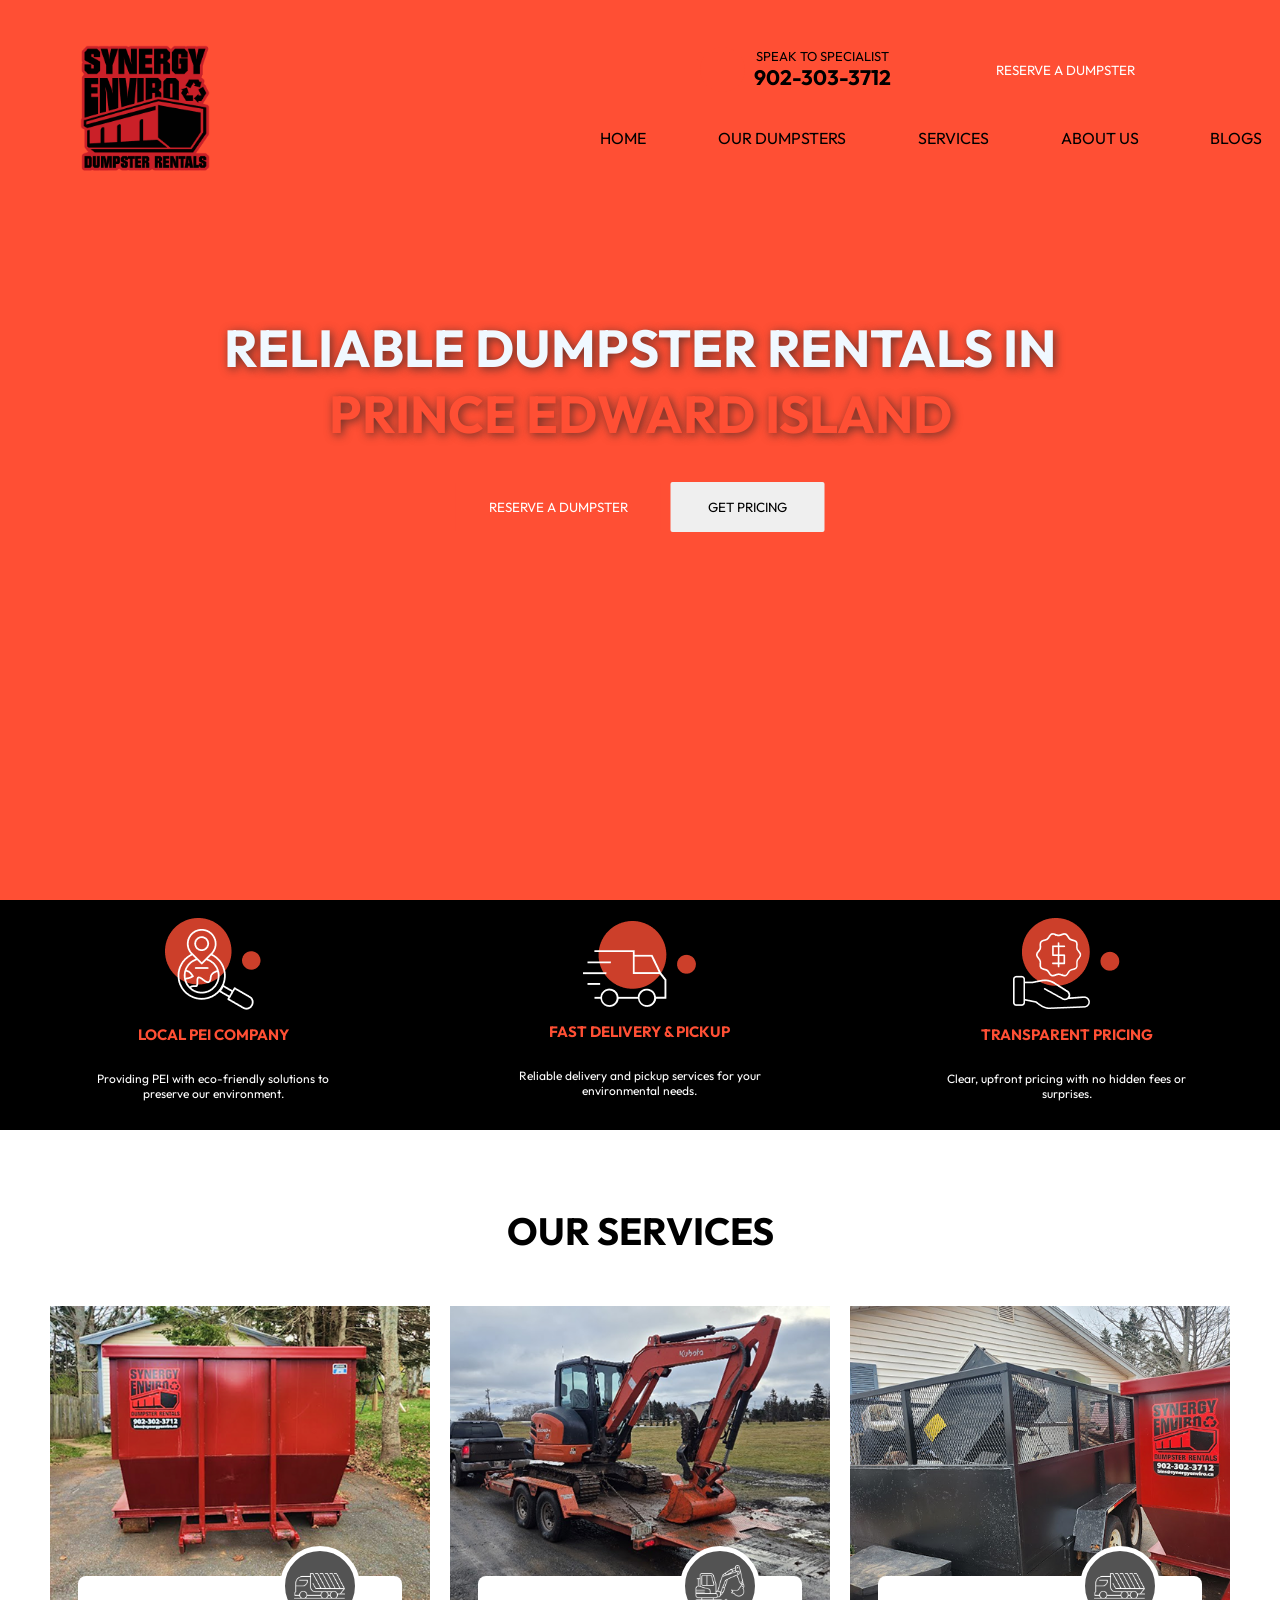
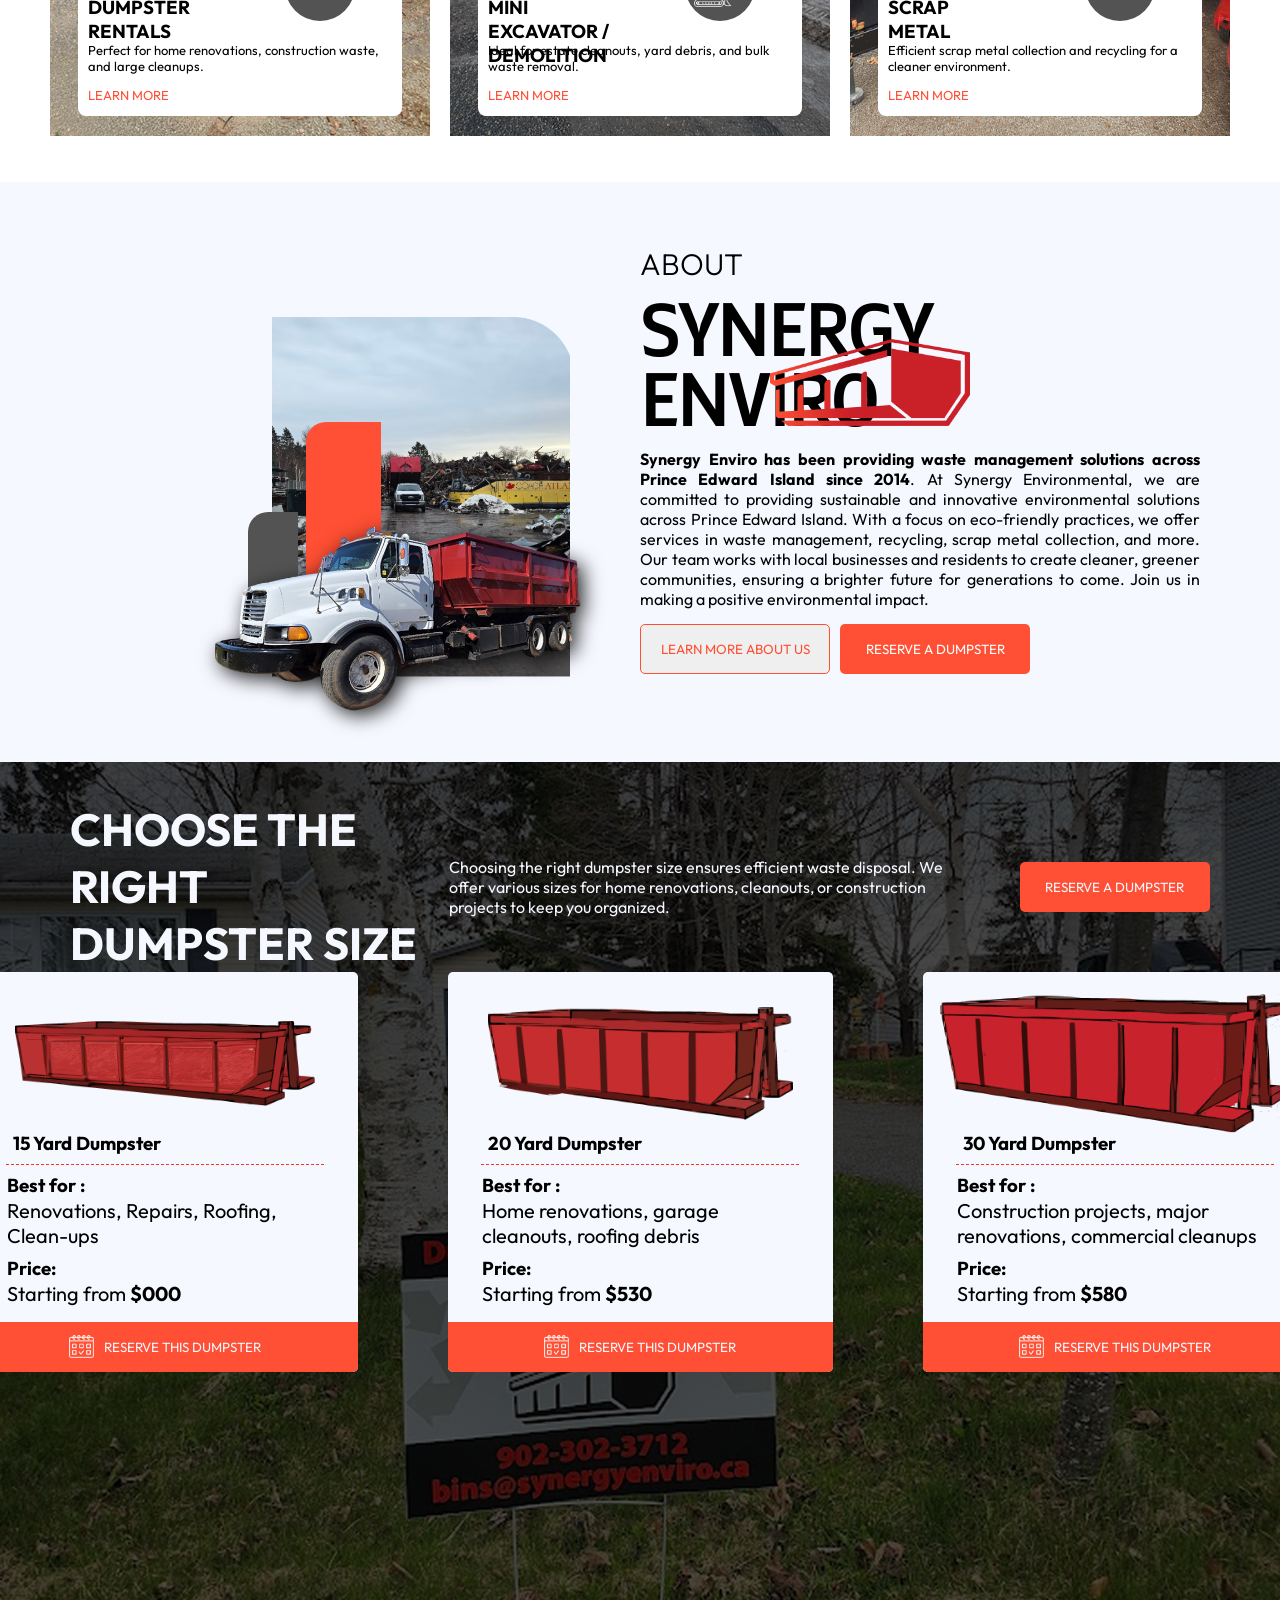
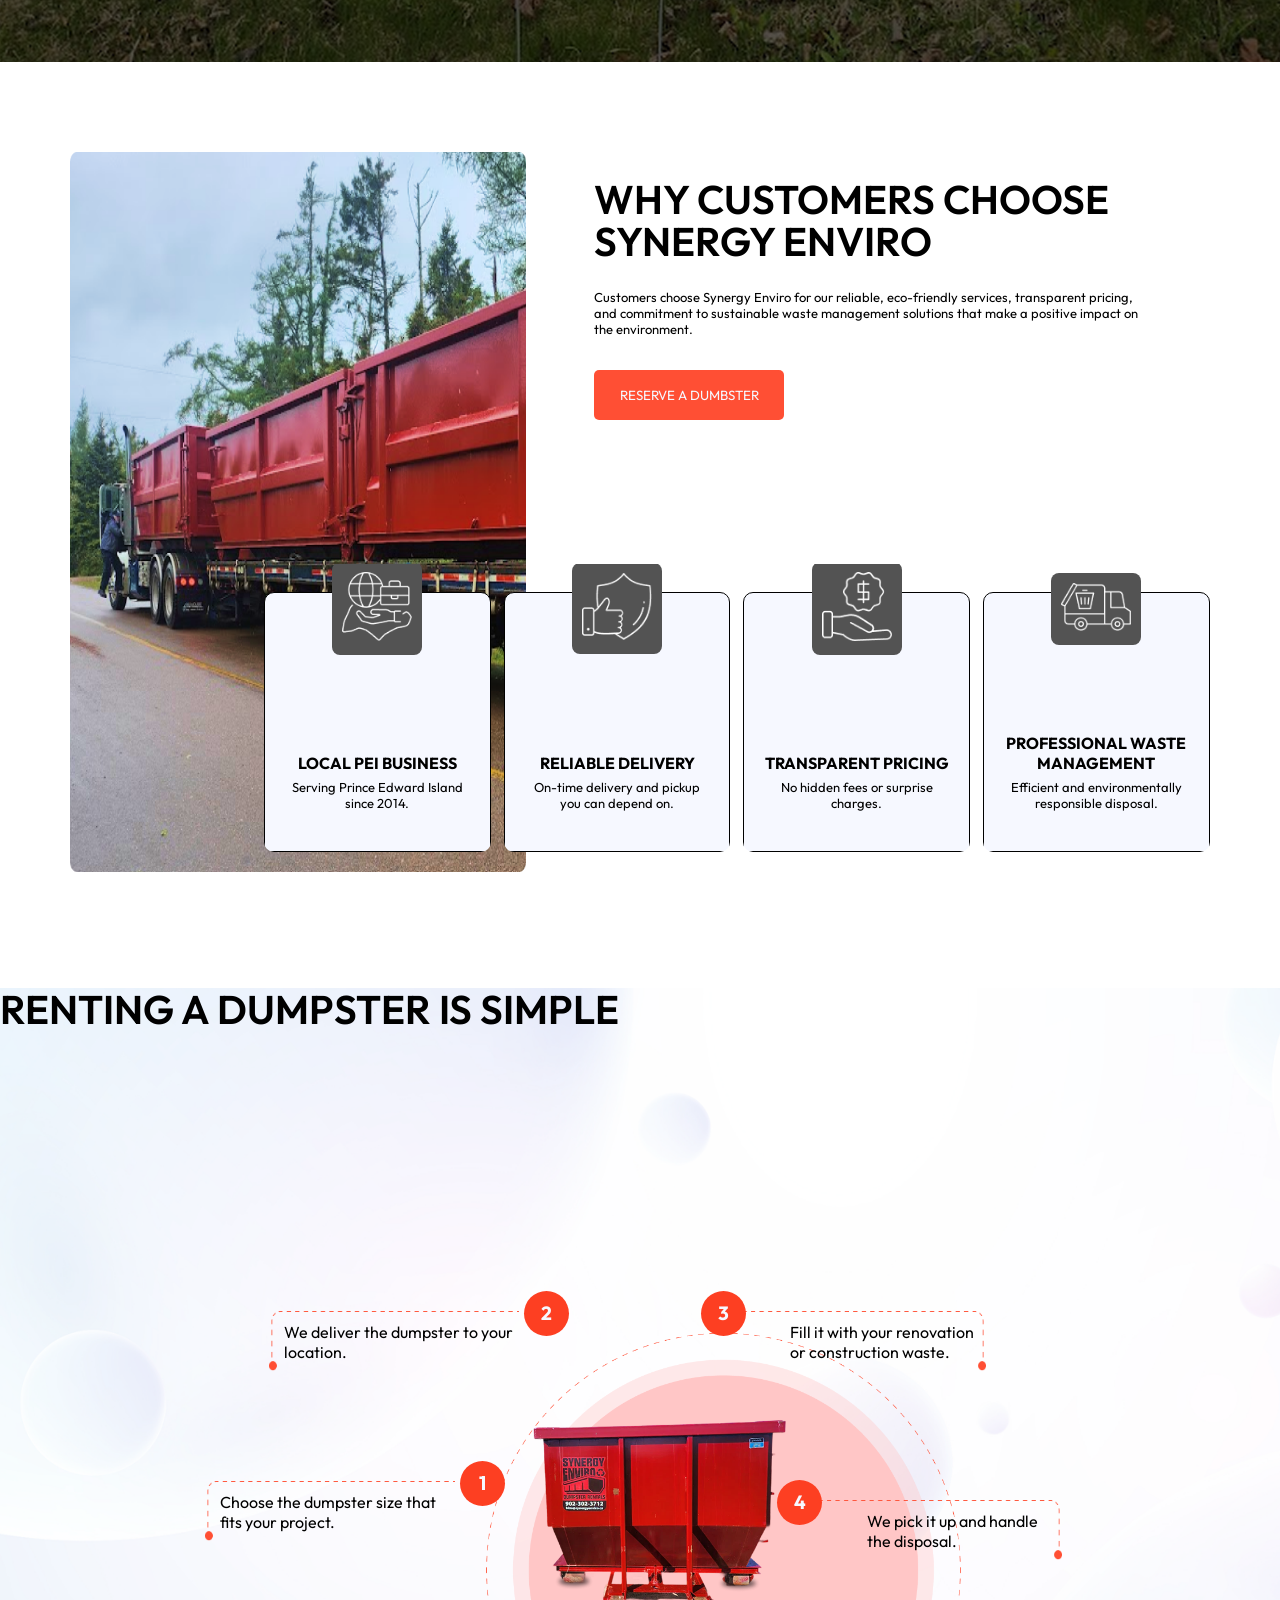
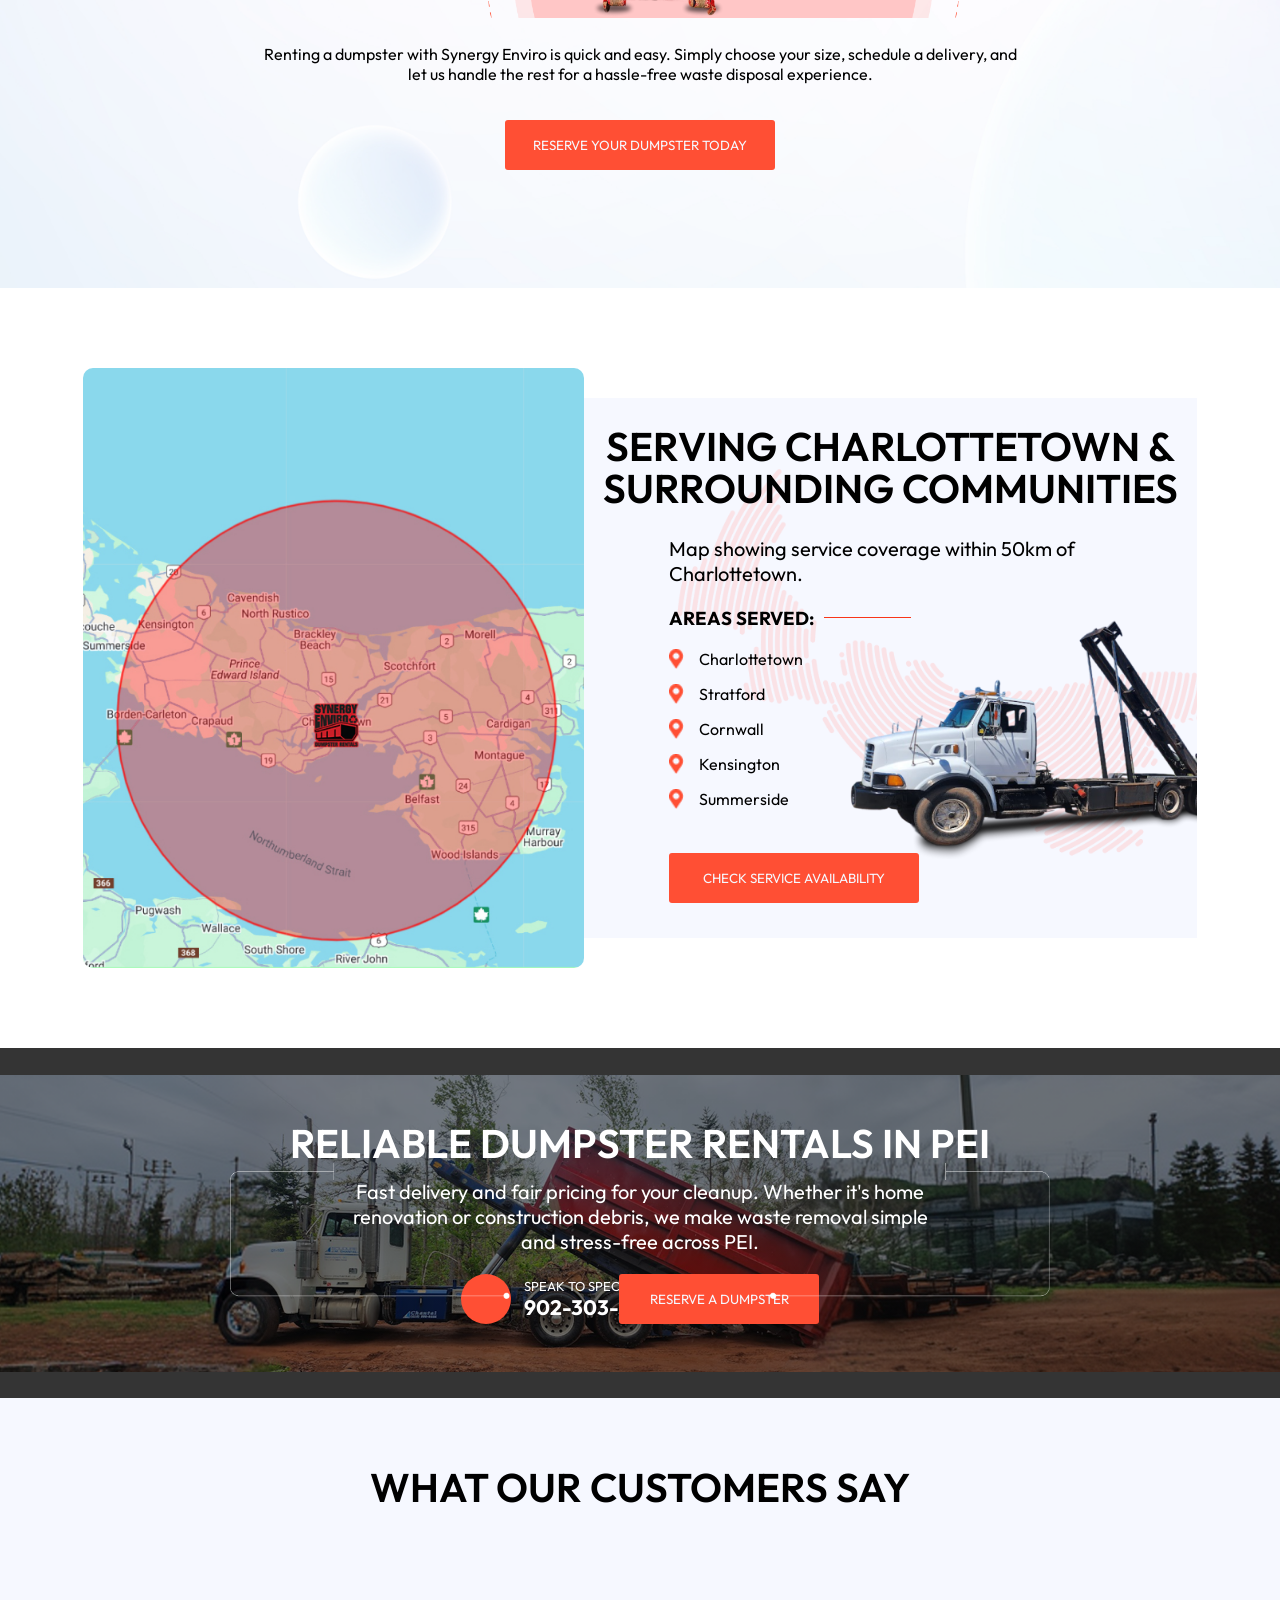
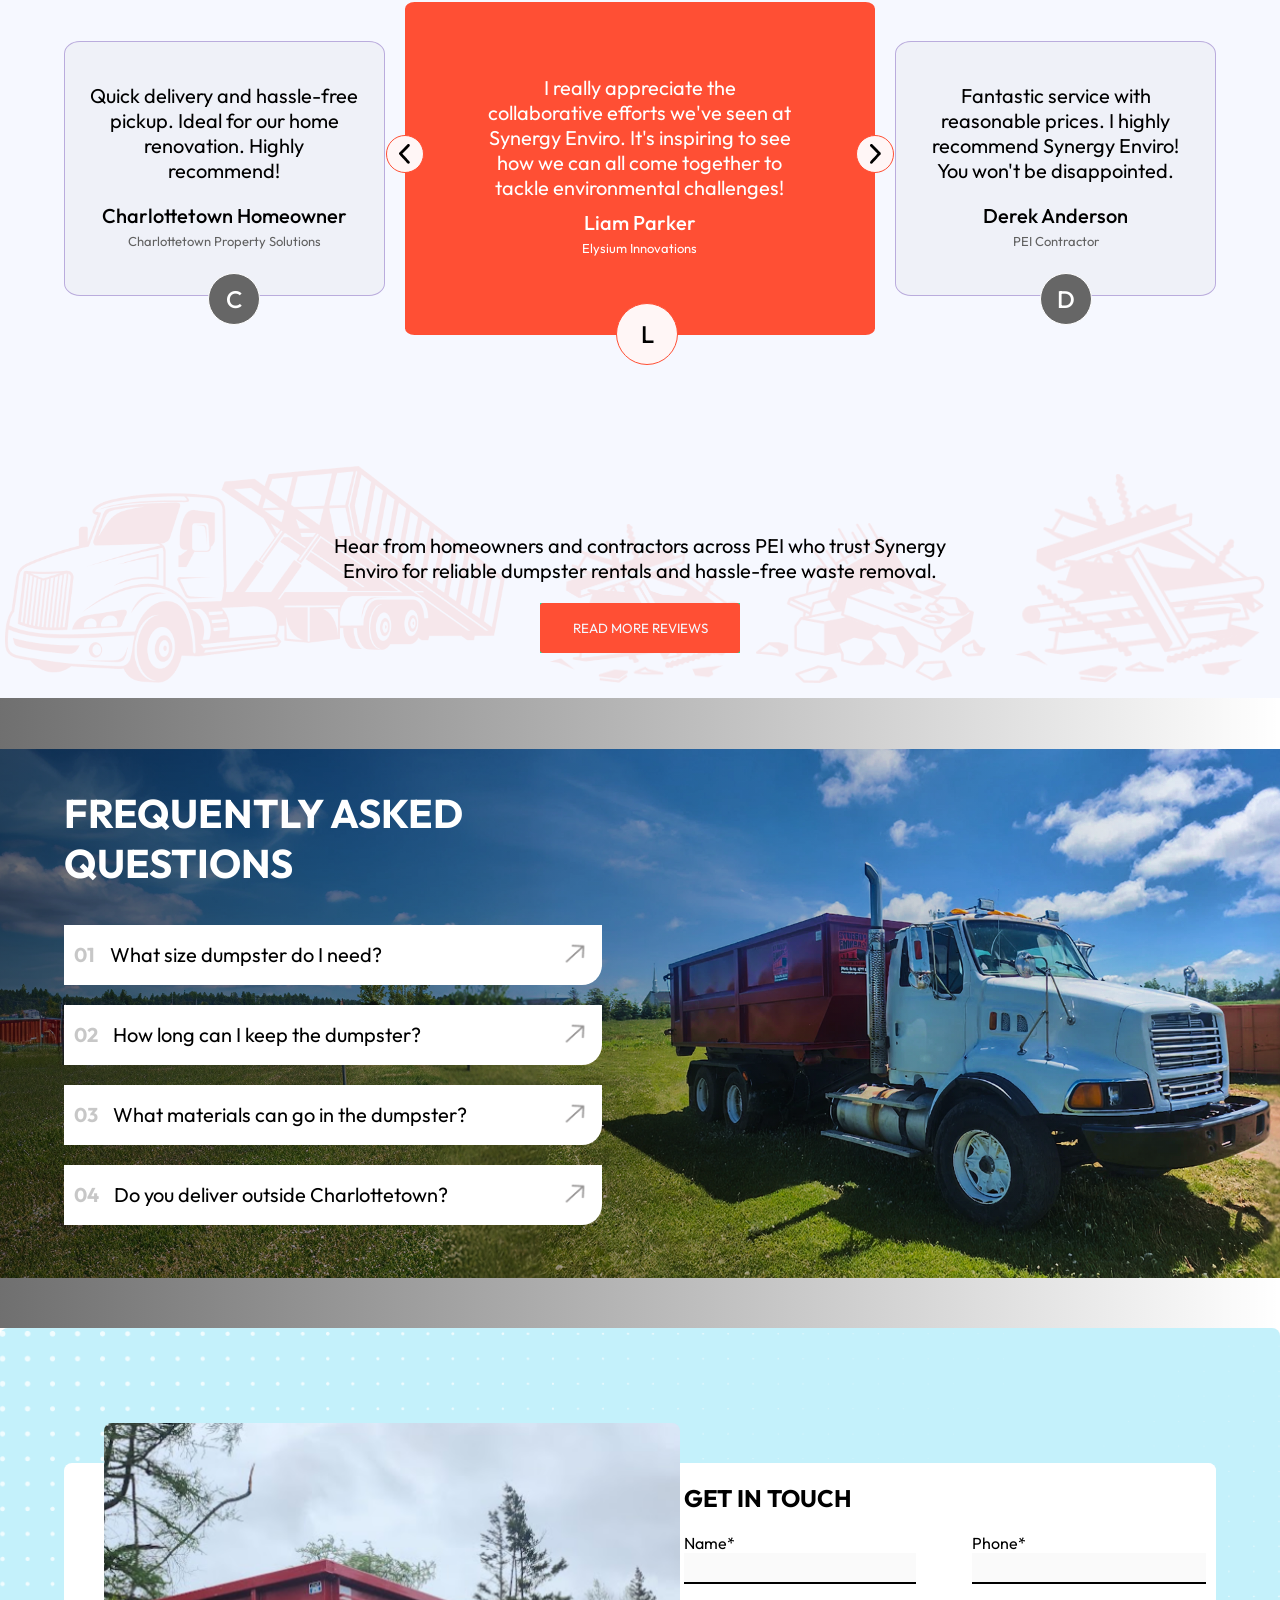
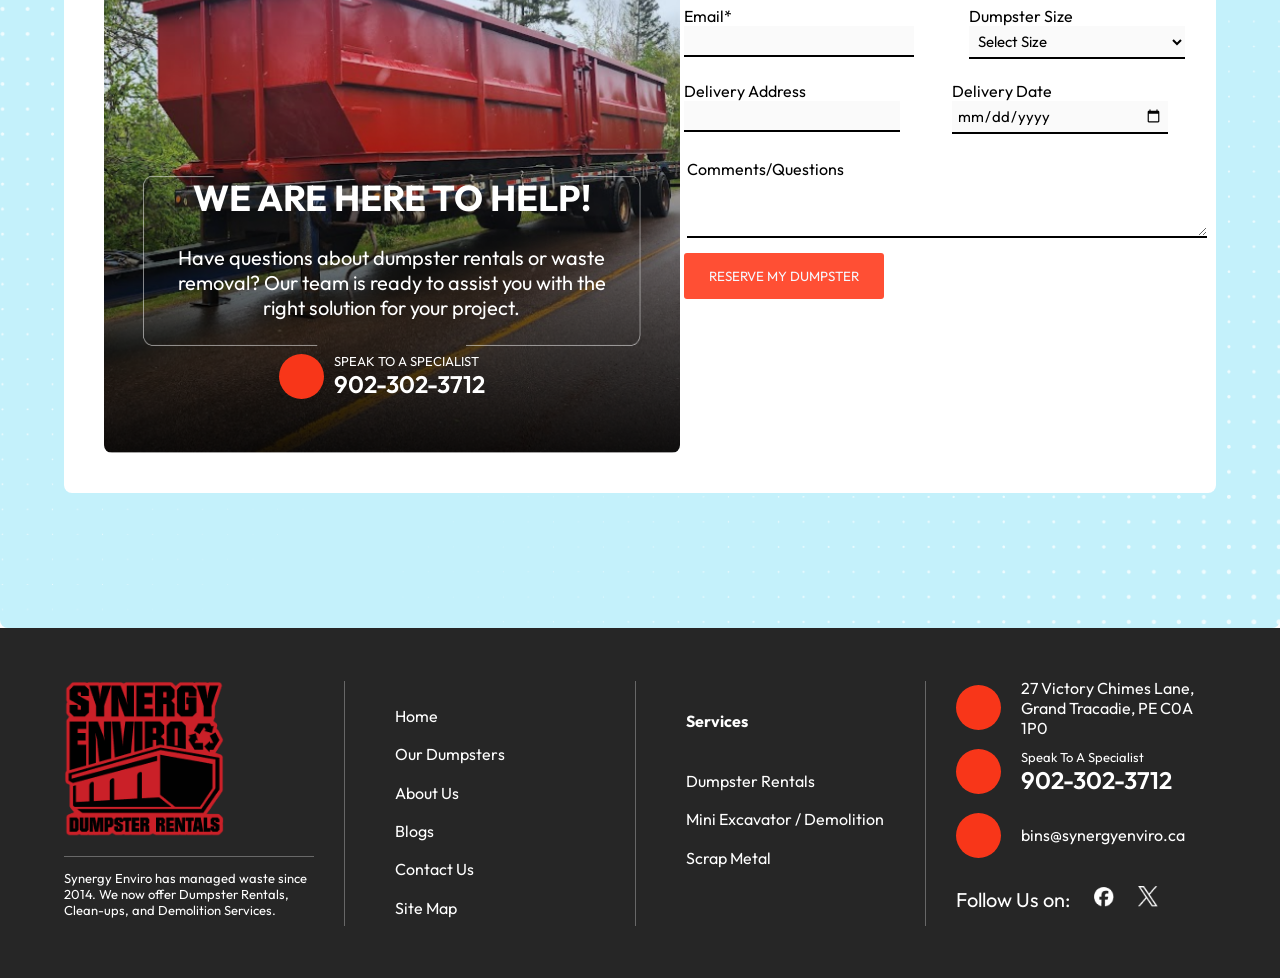
==== commit 9d7b15a8: "slideshowFinal" ====
--- a/responsiveTest.html
+++ b/responsiveTest.html
@@ -420,8 +420,8 @@
                              <div class="circleBottom">
                                 <p style="font-size: x-large; font-weight: 500; color: black;">L</p>
                              </div>
-                             <div class=" circleleft"><img src="./imgSrc/Vector 26.png" alt=""></div>
-                             <div class="circleright"><img src="./imgSrc/Vector 26 (1).png" alt=""></div>
+                             <button class="circleleft" onclick="prevTestimonial()"><img src="./imgSrc/Vector 26.png" alt=""></button>
+                             <button class="circleright" onclick="nextTestimonial()"><img src="./imgSrc/Vector 26 (1).png" alt=""></button>
                         </div>
                         <div class="side right" class="side left" style="display: flex;flex-direction: column; gap: 0; justify-content: center; align-items: center;">
 
@@ -695,23 +695,75 @@
     .getElementById("sideMenu").classList.remove("active");
 }
 
-// FAQ Hover Animation
-document.querySelectorAll('.faq-item').forEach(item => {
-    item.addEventListener('mouseenter', () => {
-        item.classList.add('active');
-    });
-    item.addEventListener('mouseleave', () => {
-        item.classList.remove('active');
+// FAQ Toggle
+document.querySelectorAll('.row11 .row[class*="question"]').forEach(question => {
+    question.addEventListener('click', () => {
+        const currentlyActive = document.querySelector('.row11 .row.active');
+        if (currentlyActive && currentlyActive !== question) {
+            currentlyActive.classList.remove('active');
+        }
+        question.classList.toggle('active');
     });
 });
 
-</script>
-
-
-</body>
-</html>ction closeMenu(){
-    document
-    .getElementById("sideMenu").classList.remove("active");
+// Testimonial Slider
+const testimonials = [
+    {
+        pContent: "Quick delivery and hassle-free pickup. Ideal for our home renovation. Highly recommend!",
+        author: "Charlottetown Homeowner",
+        info: "Charlottetown Property Solutions",
+        initial: "C"
+    },
+    {
+        pContent: "I really appreciate the collaborative efforts we've seen at Synergy Enviro. It's inspiring to see how we can all come together to tackle environmental challenges!",
+        author: "Liam Parker",
+        info: "Elysium Innovations",
+        initial: "L"
+    },
+    {
+        pContent: "Fantastic service with reasonable prices. I highly recommend Synergy Enviro! You won't be disappointed.",
+        author: "Derek Anderson",
+        info: "PEI Contractor",
+        initial: "D"
+    }
+];
+
+let testimonialIndex = 1; // Middle one
+
+function updateTestimonials() {
+    const leftIndex = (testimonialIndex + 2) % 3;
+    const midIndex = testimonialIndex;
+    const rightIndex = (testimonialIndex + 1) % 3;
+
+    const cards = [
+        { el: document.querySelector('.row10 .side.left'), data: testimonials[leftIndex], color: 'white' },
+        { el: document.querySelector('.row10 .middle'), data: testimonials[midIndex], color: 'black' },
+        { el: document.querySelector('.row10 .side.right'), data: testimonials[rightIndex], color: 'white' }
+    ];
+
+    cards.forEach(card => {
+        // Apply animation class to container
+        card.el.classList.remove('testimonial-animate');
+        void card.el.offsetWidth; // Trigger reflow
+        card.el.classList.add('testimonial-animate');
+
+        card.el.querySelector('p:nth-of-type(1)').textContent = card.data.pContent;
+        card.el.querySelector('p:nth-of-type(2)').textContent = card.data.author;
+        card.el.querySelector('p:nth-of-type(3)').textContent = card.data.info;
+        const initialP = card.el.querySelector('.circleBottom p');
+        initialP.textContent = card.data.initial;
+        initialP.style.color = card.color;
+    });
+}
+
+function nextTestimonial() {
+    testimonialIndex = (testimonialIndex + 1) % 3;
+    updateTestimonials();
+}
+
+function prevTestimonial() {
+    testimonialIndex = (testimonialIndex + 2) % 3;
+    updateTestimonials();
 }
 
 </script>
--- a/style.css
+++ b/style.css
@@ -26,13 +26,91 @@
 .home {
   width: 100%;
   height: 100vh;
-
+  position: relative;
   background-color: #FF4F34;
-  background-image: url("./imgSrc/Mask group.jpg");
   background-size: cover; 
   background-position:right;
   background-repeat: no-repeat;
 }
+.sliderContainer{
+    width: 100%;
+    height: 100vh;
+    position: relative;
+    overflow: hidden;
+}
+
+.slideshow{
+    width: 100%;
+    height: 100vh;
+
+    position: absolute;
+    top: 0;
+    left: 0;
+
+    transform: translateX(100%);
+    
+    transition: transform 0.8s ease-in-out;
+
+    z-index: 1;
+}
+
+.slideshow.active{
+    transform: translateX(0);
+    z-index: 2;
+}
+
+/* Animation for Slideshow Content */
+@keyframes fadeInUpContent {
+    from {
+        opacity: 0;
+        transform: translateY(20px);
+    }
+    to {
+        opacity: 1;
+        transform: translateY(0);
+    }
+}
+.slideshow.active .home {
+    animation: zoomInEffect 4s ease-out forwards;
+}
+
+.slideshow.active .mainHeading h1 {
+    animation: fadeInUpContent 0.8s ease-out 0.2s forwards;
+    opacity: 0;
+}
+.slideshow.active .mbtn {
+    animation: fadeInUpContent 0.8s ease-out 0.5s forwards;
+    opacity: 0;
+}
+.home1{
+     background-image:
+     linear-gradient(rgba(0, 0, 0, 0.101), rgba(0, 0, 0, 0.151)),
+    url("./imgSrc/Mask group.jpg");
+}
+.home2{
+     background-image: 
+     linear-gradient(rgba(0, 0, 0, 0.192), rgba(0, 0, 0, 0.241)),
+    url("./imgSrc/BG11.jpg");
+     background-position: top;
+    }
+.home3{
+      background-image:
+    linear-gradient(rgba(0, 0, 0, 0.192), rgba(0, 0, 0, 0.241)),
+    url("./imgSrc/BG10.jpg");
+     background-position: top;
+}
+.home .sideIcons{
+    height: 150px;
+    width: 25px;
+    position: absolute;
+    right:38px;
+    top:55%;
+    display: flex;
+    flex-direction: column;
+    gap: 20px;
+   align-items: center;
+}
+
 
 .frame {
   position: absolute;
@@ -49,13 +127,14 @@
 .home .phone {
   position: absolute;
   top: 40px;
-  right: 350px;   
+  right: 380px;   
   width: 200px;
   height: 58px;
   display: flex;
   align-items: center;
   padding: 0;
   display: flex;
+ 
 }
 .home .logo{
    background-color:#FF4F34;
@@ -105,7 +184,6 @@
     background-color:#fb3b1e; ;
 }
 .navList{
-
     position: absolute;
     width: 870.5PX;
 height: 20.6PX;
@@ -115,17 +193,19 @@
 .ulList{
     display: flex;
 justify-content: space-between;
-gap:25px
+gap:25px;
 }
 li{
     list-style: none;
 }
 .ulList li:hover{
     text-decoration:2px underline #fb3c1edb ;
+    font-weight: 500;
+ 
 }
 .mainHeading {
   position: absolute;
-  top: 325px;
+  top: 280px;
   font-size: 26px;
   color: aliceblue;
   width: 100%;
@@ -134,6 +214,15 @@
   transform: translateX(-50%);
   text-align: center;    
 }
+.mainHeading h1{
+    text-shadow: 2px 2px 10px rgba(37, 37, 37, 0.7);
+}
+.mainHeading h2{
+   font-size: large;
+   margin-top: -25px;
+   margin-bottom: 30px;
+   letter-spacing: 3px;
+}
 .mbtn{
     display: flex;
     justify-content: center;
@@ -171,22 +260,30 @@
     display: flex;
     justify-content: space-between;
     align-items: center;
-
     padding: 20px;
     background-color: black;
 }
 
 .sideMenu{
     position: fixed;
+
     top: 0;
     right: 0;
-    width: 120px;
+
+    width: 250px;
     height: 100vh;
-    background-color: rgba(8, 8, 8, 0.889);
-    padding: 15px;
+
+    background: rgba(0,0,0,0.95);
+
     transform: translateX(100%);
+
     transition: 0.4s ease;
-    z-index: 2000;
+
+    z-index: 9999;
+}
+
+.sideMenu.active{
+    transform: translateX(0);
 }
 .menuIcon{
     display: none;
@@ -194,17 +291,83 @@
     color: white;
     cursor: pointer;
 }
-
-
-@media (max-width: 1024px) {
-.home {
+.sliderBtns{
+    position: absolute;
+    width: 96%;
+    top: 50%;
+    left: 0;
+    transform: translateY(-50%);
+
+    display: flex;
+    justify-content: space-between;
+
+    padding: 0 35px;
+
+    z-index: 10;
+}
+
+.sliderBtns button{
+    width: 50px;
+    height: 50px;
+
+    border: none;
+    border-radius: 50%;
+
+    background: rgba(255,255,255,0.2);
+
+    color: white;
+
+    font-size: 22px;
+
+    cursor: pointer;
+
+    backdrop-filter: blur(5px);
+}
+
+.sliderBtns button:hover{
+    background: #dad8d8;
+}
+.sliderBtns button:active{
+    background-color: #fa482c;
+}
+/* Indicator Bars */
+
+.indicatorContainer{
+    position: absolute;
+    bottom: 40px;
+    left: 50%;
+    transform: translateX(-50%);
+    display: flex;
+    gap: 10px;
+    z-index: 10;
+}
+
+.indicator{
+    width: 50px;
+    height: 4px;
+
+    background: rgba(255,255,255,0.4);
+
+    border-radius: 30px;
+
+    transition: 0.4s;
+}
+
+.activeBar{
+    background: #FF4F34;
+}
+
+@media (min-width: 780px) and (max-width: 1024px) {
+.home,.sliderContainer {
   width: 100%;
-  height: 100vh;
+  height:75vh;
   background-color: #f0f0f0;
-  background-image: url("./imgSrc/Mask group.jpg");
   background-size: cover; 
-  background-position:center;
+  background-position:right;
   background-repeat: no-repeat;
+}
+.sliderContainer .slideshow{
+     height: 75vh;
 }
 .frame {
   top: 50px;
@@ -216,8 +379,8 @@
 }
 .home .phone {
   top: 50px;
-  left: 600px;   
-  width: 190px;
+  left: 620px;   
+  width: 150px;
   height: 35px;
   display: flex;
   align-items: center;
@@ -244,7 +407,16 @@
   flex-direction: column;
   justify-content: center;
   align-items:center;
-
+}
+.sliderBtns{
+    width: 95%;
+    top: 50%;
+    left: 0;
+    padding: 0 25px;
+}
+.sliderBtns button{
+    width: 40px;
+    height: 40px;
 }
 .content1{
     font-size: x-small;
@@ -266,6 +438,7 @@
   cursor: pointer;
 }
     .navList{
+    
     width: 500.5PX;
    height: 20.6PX;
   top: 85.85px;
@@ -292,7 +465,7 @@
   text-align: center;    
 }
  .mainHeading h1{
-     font-size: 48px;
+     font-size: 42px;
     }
 .mbtn{
     display: flex;
@@ -305,6 +478,17 @@
     width:185px;
     color: #fff;
 }
+.home .sideIcons{
+    
+    right:35px;
+    top:60%;
+    gap: 25px;
+   align-items: end;
+}
+
+.home .sideIcons .line{
+    display: none;
+}
 
 }
 
@@ -319,27 +503,59 @@
     .navList.active{
         display: flex;
     }
-.home {
+.home,.sliderContainer {
   width: 100%;
-  height: 400px;
+  height: 80vh;
   background-color: #f0f0f0;
-  background-image: url("./imgSrc/Mask group.jpg");
   background-size: cover; 
   background-position:right;
   background-repeat: no-repeat;
 }
+.sliderContainer .slideshow{
+     height: 80vh;
+}
+.home .sideIcons{
+    height: 100px;
+    width: 20px;
+    gap: 15px;
+    right:20px;
+}
+.home .sideIcons img{
+     width: 15px; 
+}
 .frame {
   top: 30px;
   left: 40px;
 }
-
+.sliderBtns{
+ display:none
+}
+.sliderBtns{
+    position: absolute;
+    width: 92%;
+    top: 50%;
+    left: 0;
+    transform: translateY(-50%);
+
+    display: flex;
+    justify-content: space-between;
+
+    padding: 0 35px;
+
+    z-index: 10;
+}
+
+.sliderBtns button{
+    width: 40px;
+    height: 40px;
+}
 .frame img {
   width: 70px;
   height: auto;
 }
 .home .phone {
   top: 30px;
-  left: 290px;   
+  left: 315px;   
   width: 190px;
   height: 35px;
   display: flex;
@@ -349,8 +565,8 @@
 }
 .home .logo{
    background-color:#FF4F34;
-   height: 25px;
-   width: 25px;
+   height: 26px;
+   width: 26px;
    border-radius: 50%;
    display: flex;
    justify-content: center;
@@ -362,7 +578,7 @@
 }
 .home .phoneContent{
   height: 100%;
-  width:80%;
+  width:60%;
   display:flex;
   flex-direction: column;
   justify-content: center;
@@ -407,7 +623,7 @@
      width: 200px;
     }
 .mainHeading {
-  top: 180px;
+  top: 200px;
   font-size: 20px;
   color: aliceblue;
   width: 100%;
@@ -419,6 +635,13 @@
  .mainHeading h1{
      font-size: 30px;
     }
+    .mainHeading h2{
+   font-size: small;
+  padding:0px 40px;
+   margin-top: -15px;
+   margin-bottom: 15px;
+   letter-spacing: 2px;
+}
 .mbtn{
     display: flex;
     justify-content: center;
@@ -493,9 +716,20 @@
 .sideMenu ul li a:hover{
     color: #FF4F34;
 }
-}
-
-@media (max-width: 450px){
+.home .sideIcons{
+    
+    right:25px;
+    top:70%;
+    gap: 20px;
+   align-items: end;
+}
+
+.home .sideIcons .line{
+    display: none;
+}
+}
+
+@media (max-width: 426px){
      .menuIcon{
         display: block;
     }
@@ -505,28 +739,35 @@
     .navList.active{
         display: flex;
     }
-.home {
+.home,.sliderContainer {
   width: 100%;
   height: 100vh;
   background-color: #f0f0f0;
-  background-image: url("./imgSrc/Mask group.jpg");
   background-size: cover; 
   background-position:center;
   background-repeat: no-repeat;
 }
+.sliderContainer .slideshow {
+    height: 100vh;
+}
 .frame {
   top: 30px;
   left: 40px;
 }
 
+.home .sideIcons{
+   top:85%;
+    right:20px;
+}
+
 .frame img {
   width: 70px;
   height: auto;
 }
 .home .phone {
-  top: 30px;
-  left: 160px;   
-  width: 140px;
+  top: 32px;
+  left: 200px;   
+  width: 190px;
   height: 35px;
   display: flex;
   align-items: center;
@@ -586,8 +827,14 @@
   text-align: center;    
 }
  .mainHeading h1{
-     font-size: 32px;
-    }
+     font-size: 30px;
+    }
+    .mainHeading h2{
+   font-size:small;
+   margin-top: -10px;
+   margin-bottom: 10px;
+   letter-spacing: 2px;
+}
 .mbtn{
     display: flex;
     flex-direction: column;
@@ -660,14 +907,23 @@
     text-decoration: none;
     font-size: 10px;
 }
+.sliderBtns{
+ display:none
+}
 .sideMenu ul li a:hover{
     color: #FF4F34;
 }
 
-
-}
-
-
+@media (max-width: 376px){
+    .home .phone {
+  top: 32px;
+  left: 150px;   
+  
+}
+
+}
+
+}
 
 
 
@@ -676,7 +932,7 @@
 
 .row2 {
 
-height: 265px;
+height: 230px;
 top: 778px;
 left: -39.36px;
 display: flex;
@@ -687,18 +943,25 @@
 .row2item{
     display: flex;
     flex-direction: column;
-    justify-content: space-between;
+    justify-content: center;
     align-items: center;
-    height: 190px;
+    height: 100%;
     width:250px;
     overflow: hidden;
-
-}
-
-.row2item img{
+    position: relative;
+
+}
+
+.row2item .imgs{
     width: 80px;
     height:70px;
-}
+    margin-top: 20px;
+}
+.row2item .bLine{
+   position: absolute;
+   bottom: 0;
+}
+
 .row2item h3{
     text-align: center;
     color: #FF4F34;
@@ -727,6 +990,10 @@
         height: auto;
         gap: 15px;
     }
+     .row2item .bLine{
+   display: none;
+}
+   
 }
 
 /* ================= MOBILE ================= */
@@ -798,6 +1065,7 @@
     text-align: center;
     padding-top: 20px;
     padding-bottom: 20px;
+    font-size: 38px;
 }
 .row3item{
   display: flex;
@@ -811,6 +1079,10 @@
     width:450px;
     background-color: aquamarine;
     
+}
+.row3items p{
+    font-size: small;
+
 }
 
 .row3item1 {
@@ -1011,7 +1283,7 @@
         width: 60px;
         height: 60px;
         right:5px;
-        top: 150px;
+        top: 130px;
     }
 
     .row3item1 .row3heading,
@@ -1054,20 +1326,15 @@
     .row3item2 .content1,
     .row3item3 .content1{
         width: 80%;
-
         padding: 15px;
-
         height: auto;
-
         bottom: 15px;
     }
-
     .row3item1 .circle,
     .row3item2 .circle,
     .row3item3 .circle{
         width: 55px;
         height: 55px;
-
         top: 165px;
         right: -2px;
         border: 4px solid white;
@@ -1154,9 +1421,9 @@
 .row4{
     background-color: #F6F8FF;
     width: 100%;
-    height:500px;
-    display: flex;
-     padding: 0 80px;
+    height:580px;
+    display: flex;
+     padding: 0 80px 20px;
      box-sizing: border-box;
 
 }
@@ -1241,6 +1508,7 @@
 .section2Content p {
     line-height: -1.6;  
     text-align: justify;
+    font-size: medium;
 }
 .section2Content img{
     position: absolute;
@@ -1442,8 +1710,8 @@
     .section2btn{
         width: 100%;
         max-width: 260px;
-
-        height: 45px;
+        width:170px;
+        height: 43px;
     }
 
 }
@@ -1553,6 +1821,21 @@
     gap: 10px;
     color: #F6F8FF;
  }
+ .row5Section1 .item1{
+    font-size: 25px;
+ }
+.row5Section1 .item2 p{
+   width:90%;
+    font-size: medium;
+ }
+ .row5 .item1 .topSection  h2{
+    font-size: 45px;
+ }
+  .row5 .item2 .topSection p{
+    font-size: 15px;
+    width:90%;
+ }
+
  .row5Section1 button{
     background-color: #FF4F34;
     width: 190px;
@@ -1660,7 +1943,7 @@
     .row5{
         height: auto;
 
-        padding: 20px 20px 60px 20px;
+        padding: 20px 20px 50px 20px;
     }
 
     /* TOP SECTION */
@@ -1678,24 +1961,25 @@
     .row5Section1 .item1 h1{
         font-size: 38px !important;
     }
-
     .row5Section1 .item2 p{
-        font-size: 15px;
-
+        margin-top: 0;
+        padding-top: 0;
+        font-size: 18px;
         line-height: 1.6;
+          width:100%;
+
     }
 
     /* CARDS */
 
     .row5Section2{
-
         gap: 10px;
         padding-top: 40px;
     }
 
     .row5Section2 .item{
         width: 320px;
-        height: 390px;
+        height: 425px;
     }
 
     .row5Section2 .topSection img{
@@ -1704,10 +1988,9 @@
 
     .row5Section2 .topSection h3{
         left: 25px;
-
         font-size: 20px;
     }
-
+  
 }
 
 /* ================= MOBILE ================= */
@@ -1720,9 +2003,11 @@
 
     /* HEADING */
 
-    .row5Section1 .item1 h1{
+    .row5Section1 .item1 h2{
         font-size: 30px !important;
-
+        padding-bottom: 0;
+        margin-bottom: 0;
+        margin-top: 0%;
         line-height: 1.3;
     }
 
@@ -1747,8 +2032,7 @@
     .row5Section2 .item{
         width: 300px;
         max-width: 360px;
-        
-        height: 380px;
+        height: 395px;
     }
 
     .row5Section2 .topSection{
@@ -1807,8 +2091,11 @@
             flex-direction: column;
     }
 
-    .row5Section1 .item1 h1{
+    .row5Section1 .item1 h2{
         font-size: 24px !important;
+        padding-bottom: 0;
+        margin-bottom: 0;
+        padding-top: 15px;
     }
 
     .row5Section1 .item2 p{
@@ -1830,7 +2117,12 @@
 
         left: 25px;
     }
-
+     .row5Section2 .item2 {
+        height:385px;
+     }
+.row5Section2 .item3 {
+        height:370px;
+     }
     .subbottomSection p{
         font-size: 13px;
         padding: 0;
@@ -1883,6 +2175,9 @@
     height: 100%;
    
    
+ }
+ .right .rightSub p{
+    font-size: medium;
  }
 
     .rightSub .btn{
@@ -1960,10 +2255,12 @@
 
 .col4 .content h3 {
     margin: 0;
+    font-size: medium;
 }
 
 .col4 .content p {
     margin: 6px 0 20px;
+     font-size: small;
 }
 
 /* ================= TABLET ================= */
@@ -2020,7 +2317,7 @@
     }
 
     .rightSub p{
-        font-size: 15px !important;
+        font-size: 20px !important;
 
         line-height: 1.7;
     }
@@ -2047,6 +2344,16 @@
 
         height: 260px;
     }
+    .col4 .content h3 {
+    margin: 0;
+    font-size: x-large;
+}
+
+.col4 .content p {
+    margin: 6px 0 20px;
+     font-size: large;
+}
+
 
 }
 
@@ -2191,6 +2498,7 @@
     height: 70%;
     position: relative;
 }
+
 .top .img1{
     position: absolute;
     bottom: 0;
@@ -2206,9 +2514,9 @@
     bottom: -6px;
     left:41%
 }
-.top h1{
+.top h2{
     position: absolute;
-    top:50px;
+    top:60px;
     left:31%;
 }
 
@@ -2219,9 +2527,12 @@
     align-items: center;
     height: 30%;
 }
-.row7 .bottom .content{
+.row7 .bottom .content {
     padding-top: 10px;
-    width:50%;
+    width:60%;
+}
+.row7 .bottom .content p{
+    font-size: medium;
 }
 
 .row7 button{
@@ -2238,12 +2549,13 @@
          background-color: #fd3f22;
     }
 .row7 .box { 
-    width: 285px;
+    width: 300px;
     height: 100px;
     display: flex;
     flex-direction: column; 
     align-items: flex-start; 
     position: relative;
+  
 }
 .row7 .boxx { 
     width: 285px;
@@ -2257,12 +2569,12 @@
 .row7 .box1{
  position: absolute;
     top: 75%;
-    left: 17%;
+    left: 16%;
 }
 .row7 .box2{
  position: absolute;
     top: 48%;
-    left: 22%;
+    left: 21%;
 }
 .row7 .box3{
  position: absolute;
@@ -2276,16 +2588,18 @@
 }
 .row7 .box .p1{
     position: absolute;
-    font-size:smaller;
+    font-size:medium;
     left: 15px;  
-    top: 24px; 
+    top: 15px; 
+    width:80%;
+    
 }
 
 .row7 .boxx .p2{
     position: absolute;
-    font-size:smaller;
-    right:1px;  
-    top: 23px;
+    font-size:medium;
+    right:10px;  
+    top: 15px;
     width: 65%;
     margin-left: 40px;
 }
@@ -2336,12 +2650,12 @@
       height: 400px;
     }
 
-    .top h1{
+    .top h2{
         position: static;
         margin: 0;
         text-align: center;
         font-size: 34px !important;
-        padding-top: 50px;
+        padding-top: 75px;
     }
 
  .top .img1{
@@ -2430,7 +2744,7 @@
       height: 320px;
     }
 
-    .top h1{
+    .top h2{
         font-size: 28px !important;
     }
 
@@ -2502,30 +2816,22 @@
 
         font-size: 16px;
     }
-
     /* BOTTOM */
-
     .row7 .bottom .content{
         width: 95%;
     }
-
     .row7 .bottom p{
         font-size: 14px;
-
         line-height: 1.6;
     }
-
     .row7 button{
         width: 240px;
         height: 45px;
 
         font-size: 13px;
     }
-
-}
-
+}
 /* ================= SMALL MOBILE ================= */
-
 @media (max-width: 450px){
 
     .row7{
@@ -2534,29 +2840,23 @@
     .row7 .top{
         height: 190px;
     }
-
-    .top h1{
+    .top h2{
         font-size: 22px !important;
-    }
-
+        padding-top: 50px;
+    }
     .top .img2{
         width: 90px;
     }
-
     .row7 .box,
     .row7 .boxx{
         width: 100px;
-
         height: 90px;
     }
-
     .row7 .box img,
     .row7 .boxx img{
         width: 90px !important;
-
         height: 30px !important;
     }
-
     .row7 .box .p1,
     .row7 .boxx .p2{
         width: 65px;
@@ -2567,21 +2867,17 @@
     left: 7%;
 }
 .row7 .box2{
-
     top: 46%;
     left: 15%;
 }
 .row7 .box3{
-
     top: 45%;
     right: 15%;
 }
 .row7 .box4{
-
     top: 75%;
     right: 5%;
 }
-
     .row7 .circle,
     .row7 .circle2{
         width: 15px;
@@ -2589,11 +2885,12 @@
         margin-top: 12px;
         font-size: 8px;
     }
-
     .row7 .bottom p{
         font-size: 13px;
     }
-
+    .row7 .bottom .content p{
+    font-size: small;
+}
     .row7 button{
         width: 100%;
         max-width: 280px;
@@ -2601,11 +2898,7 @@
         margin-top: 5px;
         padding: 5px;
     }
-   
-
-}
-
-
+}
     /* ---ROW 8--- */
 .row8{
     height:600px;
@@ -2625,57 +2918,47 @@
 width:45%;
 }
 .row8 .right{
-    background-image: url("./imgSrc/Mask\ group\ \(3\)truck.png");
-    background-repeat: no-repeat;
+ background-image: url("./imgSrc/Mask\ group\ \(3\)truck.png");
+ background-repeat: no-repeat;
  background-position: center;
  background-size: cover;
 height: 90%;
 width:55%;
 background-color: #F6F8FF;
-
-}
-
+}
 .row8 .content{
     margin: 0 85px;
 }
-
 .with-line {
     display: flex;
     align-items: center;
     gap: 10px;
 }
-
 .with-line::after {
     content: "";
     flex: 0.3;
     height: 1px;
     background: #f83619;
 }
-
 .custom-list {
     list-style: none;
     padding: 0;
 }
-
 .custom-list li {
     position: relative;
     padding-left: 30px; /* space for image */
     margin-bottom: 15px;
 }
-
 .custom-list li::before {
     content: "";
     position: absolute;
     left: 0;
-
     width: 20px;
     height: 20px;
-
     background-image: url("./imgSrc/location.png");
     background-size: contain;
     background-repeat: no-repeat;
 }
-
 .row8 button{
     background-color: #FF4F34;
     width: 250px;
@@ -2689,167 +2972,114 @@
   .row8 button:hover{
          background-color: #fd3f22;
     }
-
     /* ================= TABLET ================= */
-
 @media (max-width: 1024px){
-
     .row8{
         height: auto;
-
         padding: 60px 40px;
-
         flex-direction: column;
-
         gap: 35px;
     }
-
     .row8 .left,
     .row8 .right{
         width: 100%;
     }
-
     .row8 .left{
         height: 400px;
     }
-
     .row8 .right{
         height: auto;
-
         padding: 40px 0;
     }
-
     .row8 .right h1{
         font-size: 34px !important;
-
         line-height: 1.3 !important;
     }
-
     .row8 .content{
         margin: 0 50px;
     }
-
-}
-
+}
 /* ================= MOBILE ================= */
-
 @media (max-width: 768px){
-
     .row8{
         padding: 50px 20px;
-
         gap: 25px;
     }
-
     .row8 .left{
         height: 300px;
     }
-
     .row8 .right{
         padding: 30px 0;
          order:-1;
     }
-
     .row8 .right h1{
         font-size: 28px !important;
     }
-
     .row8 .content{
         margin: 0 25px;
     }
-
     .row8 .content p{
         font-size: 14px;
-
         line-height: 1.6;
     }
-
     .with-line{
         font-size: 18px;
     }
-
     .custom-list li{
         font-size: 14px;
-
         margin-bottom: 12px;
     }
-
     .row8 button{
         width: 220px;
         height: 45px;
-
         font-size: 13px;
     }
-
-}
-
+}
 /* ================= SMALL MOBILE ================= */
-
 @media (max-width: 450px){
-
     .row8{
         padding: 40px 12px;
     }
-
     .row8 .left{
         height: 230px;
     }
-
     .row8 .right{
         padding: 25px 0;
         order:-1;
     }
-
     .row8 .right h1{
         font-size: 22px !important;
-
         line-height: 1.4 !important;
     }
-
     .row8 .content{
         margin: 0 15px;
     }
-
     .row8 .content p{
         font-size: 13px;
     }
-
     .with-line{
         font-size: 16px;
-
         gap: 6px;
     }
-
     .with-line::after{
         flex: 1;
     }
-
     .custom-list li{
         font-size: 13px;
-
         padding-left: 26px;
     }
-
     .custom-list li::before{
         width: 16px;
         height: 16px;
     }
-
     .row8 button{
         width: 80%;
         max-width: 190px;
-
         height: 40px;
-
         font-size: 11px;
     }
-  
-
-}
-
-
+}
     /* ---ROW 9--- */
-
     .row9{
         height: 350px;
         background-color: rgba(0, 0, 0, 0.592);
@@ -2865,11 +3095,13 @@
         align-items: center;
         position: relative;
     }
+    .row9 h1{
+        margin: 0px 0px 20px;
+    }
     .row9 p{
        margin-top: -5px;
      
     }
-
 .row9 .bottomDiv {
     width: 28%;
     height: 50px;
@@ -2880,7 +3112,6 @@
     box-sizing: border-box;
     border-radius: 5px;
 }
-
 .bottomDiv .logo {
     width: 50px;
     height: 50px;
@@ -2890,13 +3121,10 @@
     justify-content: center;
     align-items: center;
 }
-
-
 .bottomDiv .phoneIcon {
     color: #fff;
     font-size: 25px;
 }
-
 .bottomDiv .phone {
     position: absolute;
     left:0;
@@ -2909,8 +3137,6 @@
 .bottomDiv .phone .phoneContent {
    padding-left: 13px;
 }
-
-
 .bottomDiv button{
      background-color: #FF4F34;
     width: 200px;
@@ -2922,206 +3148,148 @@
     position: absolute;
     right:0
 }
-
 .bottomDiv button:hover {
     background-color: #fd3f22;
 }
-
 .row9 .bottomImg1{
     position: absolute;
     top:115px;
-    left:230px;
-   
-}
-
+    left:230px;   
+}
 .row9 .bottomImg2{
     position: absolute;
     top:115px;
-    right:230px;
-   
+    right:230px; 
 }
 /* ================= TABLET ================= */
-
 @media (max-width: 1024px){
-
     .row9{
         height: auto;
-
         padding: 0px 30px;
-
         text-align: center;
     }
-
     .row9 h1{
+           margin: 20px 0px;
         font-size: 34px !important;
-
         line-height: 1.3 !important;
     }
-
+   
     .row9 > div p{
         width: 100% !important;
-
         font-size: 14px;
-
         line-height: 1.6;
     }
-
     .row9 .bottomDiv{
         width: 41%;
         margin: 10px 0px;
         gap: 0px;
     }
-
     .row9 .bottomImg1{
         left: 50px;
-        top: 100px;
-    }
-
+        top: 85px;
+    }
     .row9 .bottomImg2{
         right: 50px;
-
-        top: 100px;
-    }
-
+        top: 85px;
+    }
     .row9 .bottomImg1 img,
     .row9 .bottomImg2 img{
         width: 220px;
     }
-
     .bottomDiv .logo {
     width: 40px;
     height: 40px;
 }
-.bottomDiv .phoneIcon {
-   
+.bottomDiv .phoneIcon { 
     font-size: 20px;
 }
 .bottomDiv button{
     width: 160px;
     height:40px;
 }
-
-}
-
+}
 /* ================= MOBILE ================= */
-
 @media (max-width: 768px){
-
     .row9{
         padding: 20px 20px;
         background-size: cover;
         background-position: left;
     }
-
     .row9 h1{
         font-size: 28px !important;
     }
-
     .row9 > div{
         width: 90% !important;
     }
-
     .row9 > div p{
         font-size: 14px;
     }
-
     /* CONTACT SECTION */
-
     .row9 .bottomDiv{
         width: 100%;
-
         max-width: 340px;
-
         height: auto;
-
         gap: 20px;
-
         position: static;
     }
-
     .bottomDiv .phone{
         position: static;
         width: 350px;
     }
-
     .bottomDiv button{
         position: static;
-
         width: 100%;
-
         height: 43px;
-
         font-size: 13px;
     }
-
     .bottomDiv .logo{
         width: 40px;
         height: 40px;
     }
-
     .bottomDiv .phoneIcon{
         font-size: 15px;
     }
-
     .bottomDiv .phone .phoneContent{
         padding-left: 13px;
     }
-
-    /* DECORATION IMAGES */
-
     .row9 .bottomImg1,
     .row9 .bottomImg2{
         display: none;
-    }
-
-}
-
+    }}
 /* ================= SMALL MOBILE ================= */
-
 @media (max-width: 450px){
-
     .row9{
         padding: 20px 12px;
         background-position: center;
     }
-
     .row9 h1{
         font-size: 22px !important;
-
         line-height: 1.4 !important;
     }
-
     .row9 > div p{
         font-size: 13px;
     }
-
     .row9 .bottomDiv{
-        max-width: 280px;
-    }
-
+        max-width: 300px;
+    }
     .bottomDiv .logo{
-        width: 40px;
-        height: 40px;
-    }
-
+        width: 35px;
+        height: 35px;
+    }
     .bottomDiv .phoneIcon{
         font-size: 18px;
     }
-
     .bottomDiv .phoneContent .content1{
         font-size: 10px;
     }
-
     .bottomDiv .phoneContent .content2{
         font-size: 14px;
     }
-
     .bottomDiv button{
         height: 42px;
         font-size: 12px;
     }
 }
-
 /* --- row 10 --- */
 .row10{
     height: 100vh;
@@ -3132,24 +3300,26 @@
     align-items: center;
     position: relative;
 }
-
 .row10 .content{
     /* background-color: #ff4f343f; */
     width: 90%;
-    height: 80%;
-}
-
+    height: 85%;
+}
+.row10 .content h3{
+    margin-bottom: 50px;
+}
 .row10 .mainContent{
-    /* background-color: #d3ff349d; */
-    width: 100%;
-    height: 55%;
-    
+    width: 100%;
+    height: 55%;  
     display: flex;
     justify-content: space-between;
     align-items: center;
     gap: 20px;
-}
-
+    
+}
+.row10 .mainContent .pContent{
+    font-size: medium;
+}
 .mainContent .side{
     width: 356px;
     height: 253px;
@@ -3157,14 +3327,11 @@
     border: 0.1px solid #BAACDD;
     border-radius: 5%;
 }
-
 .mainContent .middle{
     width: 526px;
     height: 333px;
     background-color: #FF4F34;
-;
-}
-
+}
 .mainContent .middle{
     position: relative;
     color: #FFFFFF;
@@ -3183,32 +3350,58 @@
 border: 1px solid #FF4F34;
 background-color: #fff6f6;
 }
-
-.mainContent .middle .circleleft{
+.mainContent .middle .circleleft,
+.mainContent .middle .circleright{
     position: absolute;
-    left: -19px;
     top:40%;
     display: flex;
     justify-content: center;
     align-items: center;
     height: 38px;
-width: 38px;
-border-radius: 50%;
-border: 1px solid #FF4F34;
-background-color: #fff6f6;
+    width: 38px;
+    border-radius: 50%;
+    border: 1px solid #FF4F34;
+    background-color: #fff6f6;
+    cursor: pointer;
+    padding: 0;
+    transition: all 0.3s ease;
+}
+.mainContent .middle .circleleft{
+    left: -19px;
 }
 .mainContent .middle .circleright{
-    position: absolute;
     right: -19px;
-    top:40%;
-    display: flex;
-    justify-content: center;
-    align-items: center;
-    height: 38px;
-width: 38px;
-border-radius: 50%;
-border: 1px solid #FF4F34;
-background-color: #fff6f6;
+}
+.mainContent .middle .circleleft:hover,
+.mainContent .middle .circleright:hover{
+    transform: scale(1.1);
+}
+.mainContent .middle .circleleft:hover img {
+    transform: translateX(-4px);
+}
+.mainContent .middle .circleright:hover img {
+    transform: translateX(4px);
+}
+.mainContent .middle .circleleft img,
+.mainContent .middle .circleright img {
+    transition: transform 0.3s ease;
+}
+
+@keyframes testimonialSmoothReveal {
+    0% {
+        opacity: 0;
+        transform: scale(0.96) translateY(10px);
+        filter: blur(8px);
+    }
+    100% {
+        opacity: 1;
+        transform: scale(1) translateY(0);
+        filter: blur(0);
+    }
+}
+
+.testimonial-animate {
+    animation: testimonialSmoothReveal 0.6s cubic-bezier(0.23, 1, 0.32, 1) forwards;
 }
 
 .mainContent .side{
@@ -3228,8 +3421,6 @@
 border: 1px solid #ffffff;
 background-color: #666666;
 }
-
-
 .row10  .img1{
     position: absolute;
     bottom: 15px;
@@ -3250,7 +3441,6 @@
     bottom: 15px;
     right: 15px;
 }
-
 .row10 .bottomContent{
     position: absolute;
     bottom: 65px;
@@ -3261,7 +3451,6 @@
     justify-content: center;
     align-items: center;
 }
-
 .bottomContent button{
      background-color: #FF4F34;
     width: 200px;
@@ -3271,27 +3460,21 @@
     text-transform: uppercase;
     border-radius: 3px;
 }
-
 .bottomContent button:hover {
     background-color: #fd3f22;
 }
-
 /* ---------- TABLET RESPONSIVE ---------- */
-
 @media (max-width: 1024px){
-
 .row10{
-    padding: 40px 0;
+    padding: 30px 0;
     height: auto;
     width: 100%;
 }
-
 .row10 .content{
     width: 90%;
     margin: auto;
     height: 600px;
 }
-
 .row10 .mainContent{
     display: flex;
     justify-content: center;
@@ -3301,10 +3484,11 @@
     flex-wrap: wrap;
     height: auto;
 }
-
 .mainContent .side{
-    width: 20%;
+    width: 25%;
+   padding: 15px 0px;
     text-align: center;
+    font-size: x-small;
     
 }
 .mainContent .middle{
@@ -3313,12 +3497,10 @@
     min-height: 300px;
     height: auto;
 }
-
 .row10 .bottomContent{
     width: 90%;
     margin: 0px auto 0;
 }
-
 .row10 .img1, .row10 .img2, .row10 .img3,.row10 .img4{
     display: none;
 }
@@ -3335,28 +3517,20 @@
 border: 1px solid #ffffff;
 background-color: #666666;
 }
-
-}
-
-
+}
 /* ---------- MOBILE RESPONSIVE ---------- */
-
 @media (max-width: 770px){
-
 .row10{
     padding: 25px 0px;
 }
-
 .row10 h3{
     font-size: 24px !important;
     line-height: 32px !important;
 }
-
 .row10 .mainContent{
     gap: 25px;
   
 }
-
 .mainContent .side{
      width: 30%;
 }
@@ -3365,68 +3539,65 @@
     border-radius: 10px;
     text-align: center;
 }
-
 .mainContent .side{
     height: auto;
     padding: 25px 15px 45px;
     box-sizing: border-box;
 }
-
 .mainContent .middle{
     height: auto;
     padding: 30px 15px 55px;
     box-sizing: border-box;
 }
-
 .mainContent .middle p,
 .mainContent .side p{
     width: 100% !important;
     font-size: 13px;
-    line-height: 24px !important;
-}
-
+    line-height: 22px !important;
+}
 .mainContent .middle .circleleft,
 .mainContent .middle .circleright{
-    width: 32px;
-    height: 32px;
-}
-
+    width: 30px;
+    height: 30px;
+}
 .mainContent .middle .circleleft img,
 .mainContent .middle .circleright img{
-    width: 12px;
-}
-
+    width: 8px;
+}
 .mainContent .middle .circleBottom{
     width: 50px;
     height: 50px;
+       left:38%;
 }
 
 .mainContent .side .circleBottom{
     width: 45px;
     height: 45px;
+    left:36%;
+}
+.row10 .mainContent .pContent{
+    font-size: small;
 }
 
 .row10 .bottomContent{
     width: 80%;
     margin-top: 0px;
-}
-
+    height: 130px;
+}
 .row10 .bottomContent p{
     font-size: 14px;
     line-height: 24px;
 }
-
 .bottomContent button{
     width: 100%;
     max-width: 260px;
     height: 48px;
     font-size: 13px;
 }
-
 }
 @media (max-width: 426px){
 .row10{
-    padding: 20px 0;
+    padding: 45px 0 10px;
     height: auto;
    
 }
@@ -3437,8 +3608,9 @@
 }
 .row10 h3{
     font-size: 20px !important;
-    line-height: 28px !important;
+    line-height: 0px !important;
     text-align: center;
+    
 }
 .row10 .mainContent{
     display: flex;
@@ -3455,10 +3627,10 @@
     box-sizing: border-box;
 }
 .mainContent .side{
-    padding: 20px 15px 45px;
+    padding: 20px 15px 20px;
 }
 .mainContent .middle{
-    padding: 20px 15px 55px;
+    padding: 15px 15px 15px;
     border-radius: 10px;
     text-align: center;
 }
@@ -3473,7 +3645,6 @@
 .mainContent .middle .circleright{
   display: none;
 }
-
 .mainContent .middle .circleleft img,
 .mainContent .middle .circleright img{
     width: 10px;
@@ -3510,13 +3681,11 @@
 .row10 .img4{
     display: none;
 }
-
-}
-
+}
 .row11{
     height: 630px;
     background:linear-gradient(to right,rgba(8, 8, 8, 0.581),transparent),url("./imgSrc/20240606_120605\ 1.png");
-    background-position: center;
+    background-position: right;
     background-size: contain;
     background-repeat: no-repeat;
     display: flex;
@@ -3528,6 +3697,12 @@
     width: 90%;
     height: 80%;
     position: relative;
+}
+.faqHeader{
+    display:flex;
+    justify-content:flex-start;
+    align-items:center;
+    gap:15px;
 }
 .row11 .content .rows{
     position: absolute;
@@ -3536,12 +3711,15 @@
     height: 100%;
     display: flex;
     flex-direction: column;
-    gap: 20px;
+    gap: 10px;
 }
 .row11 .rows h1{
     width: 100%;
     font-size: 40px;
     color: white;
+}
+.row11 .row h2,p{
+    font-size: 20px;
 }
 .row11 .row{
     background-color: rgb(255, 255, 255);
@@ -3561,77 +3739,76 @@
     overflow: hidden;
     opacity: 0;
     transform: translateY(-10px);
-    transition:max-height 0.6s ease,opacity 0.5s ease,transform 0.5s ease,padding 0.5s ease;
+    transition:max-height 1.8s ease,opacity 0.5s ease,transform 0.5s ease,padding 0.5s ease;
     padding: 0px 10px;
 }
-
-.row11 .rows .question1:hover + .answer1,
-.row11 .rows .question2:hover + .answer2,
-.row11 .rows .question3:hover + .answer3,
-.row11 .rows .question4:hover + .answer4{
+.question1, .question2, .question3, .question4 {
+    cursor: pointer;
+}
+.row11 .rows .question1.active + .answer1,
+.row11 .rows .question2.active + .answer2,
+.row11 .rows .question3.active + .answer3,
+.row11 .rows .question4.active + .answer4{
     max-height: 200px;
     opacity: 1;
     transform: translateY(0);
     padding: 20px;
 }
-.question1:hover{
+.question1.active{
     background-color: #FF4F34;
 }
-.question2:hover{
+.question2.active{
     background-color: #FF4F34;
 }
-.question3:hover{
+.question3.active{
     background-color: #FF4F34;
 }
-.question4:hover{
+.question4.active{
     background-color: #FF4F34;
 }
 .hoverImg{
     display: none;
 }
-.question1:hover .normal{
+.question1.active .normal{
     display: none;
 }
-.question1:hover .hoverImg{
+.question1.active .hoverImg{
     display: block;
 }
-.question2:hover .normal{
+.question2.active .normal{
     display: none;
 }
-.question2:hover .hoverImg{
+.question2.active .hoverImg{
     display: block;
 }
-.question3:hover .normal{
+.question3.active .normal{
     display: none;
 }
-.question3:hover .hoverImg{
+.question3.active .hoverImg{
     display: block;
 }
-.question4:hover .normal{
+.question4.active .normal{
     display: none;
 }
-.question4:hover .hoverImg{
+.question4.active .hoverImg{
     display: block;
 }
-
-.question1:hover p{
+.question1.active p{
     color: white;
 }
 
-.question1:hover h2{
+.question1.active h2{
     color: #FFFFFF4D;
 }
-.question2:hover h2{
+.question2.active h2{
     color: #FFFFFF4D;
 }
-.question3:hover h2{
+.question3.active h2{
     color: #FFFFFF4D;
 }
-.question4:hover h2{
+.question4.active h2{
     color: #FFFFFF4D;
 }
-
-
 @media (max-width: 1024px){
 .row11{
     height: auto;
@@ -3649,39 +3826,138 @@
      gap: 1px;
 }
 .row11 .rows h1{
-    font-size: 34px;
+    font-size: 36px;
     text-align: center;
     margin-bottom: 20px;
 }
-
 .row11 .row{
     width: 100%;
-    min-height: 60px;
+    min-height: 70px;
     box-sizing: border-box;
 }
+.row11 .rows .question1.active + .answer1,
+.row11 .rows .question2.active + .answer2,
+.row11 .rows .question3.active + .answer3,
+.row11 .rows .question4.active + .answer4{
+    max-height: 100px;
+    opacity: 1;
+    transform: translateY(0);
+    padding: 34px 5px;
+}
+
 .row11 .rows .answer1 p,
 .row11 .rows .answer2 p,
 .row11 .rows .answer3 p,
 .row11 .rows .answer4 p{
     width: 100% !important;
+    font-size: 18px;
+    line-height: 22px;
+}
+}
+
+@media (max-width: 776px){
+
+.row11{
+    padding: 30px 20px;
+    background-size: cover;
+    background-position: right;
+}
+.row11 .row{
+    height: 40px;   
+}
+.row11 .content{
+    width: 100%;
+    height: auto;
+}
+
+.row11 .content .rows{
+    position: static;
+    width: 99%;
+    height: auto;
+    gap: 1px;
+}
+
+.row11 .rows h1{
+    font-size: 32px;
+    line-height: 42px;
+    text-align: center;
+    margin-bottom: 15px;
+}
+
+.row11 .row{
+    width: 100%;
+    min-height: 50px; 
+    padding: 4px 18px;
+    border-bottom-right-radius: 18px;
+    box-sizing: border-box;
+}
+
+.row11 .row .content{
+    gap: 12px !important;
+}
+
+.row11 .row h2{
+    font-size: 20px;
+}
+
+.row11 .row p{
     font-size: 15px;
     line-height: 24px;
 }
-}
-@media (max-width: 576px){
+
+.row11 .row img{
+    width: 30px;
+}
+
+.row11 .rows .answer1,
+.row11 .rows .answer2,
+.row11 .rows .answer3,
+.row11 .rows .answer4{
+    max-height: 0;
+    overflow: hidden;
+    opacity: 0;
+    transform: translateY(-10px);
+    transition:
+    max-height 0.7s ease,
+    opacity 0.5s ease,
+    transform 0.5s ease,
+    padding 0.5s ease;
+    padding: 0px 12px;
+}
+
+.row11 .rows .question1.active + .answer1,
+.row11 .rows .question2.active + .answer2,
+.row11 .rows .question3.active + .answer3,
+.row11 .rows .question4.active + .answer4{
+    max-height: 150px;
+    opacity: 1;
+    transform: translateY(0);
+    padding: 25px 10px;
+}
+
+.row11 .rows .answer1 p,
+.row11 .rows .answer2 p,
+.row11 .rows .answer3 p,
+.row11 .rows .answer4 p{
+    width: 100%;
+    font-size: 14px;
+    line-height: 22px;
+}
+}
+@media (max-width: 426px){
 .row11{
     padding: 20px 15px;
     background-size: cover;
-    background-position: center;
-      background-attachment: fixed;
-      overflow: hidden;
-
+    background-position: right;
+}
+.row11 .row{
+    height: 50px;   
 }
 .row11 .content{
-    width: 100%;
+    width: 100%;  
 }
 .row11 .content .rows{
-    gap: 1px;
+    gap: 5px;
 }
 .row11 .rows h1{
     font-size: 24px;
@@ -3690,7 +3966,7 @@
 }
 .row11 .row{
     width: 100%;
-    min-height: 30px;
+    min-height: 55px;
     padding: 12px 15px;
     border-bottom-right-radius: 15px;
 }
@@ -3707,14 +3983,34 @@
 .row11 .row img{
     width: 25px;
 }
+.row11 .rows .answer1,
+.row11 .rows .answer2,
+.row11 .rows .answer3,
+.row11 .rows .answer4{
+    max-height: 0;
+    overflow: hidden;
+    opacity: 0;
+    transform: translateY(-10px);
+    transition:max-height 0.7s ease,opacity 0.5s ease,transform 0.5s ease,padding 0.5s ease;
+    padding: 0px 10px;
+}
+
+.row11 .rows .question1.active + .answer1,
+.row11 .rows .question2.active + .answer2,
+.row11 .rows .question3.active + .answer3,
+.row11 .rows .question4.active + .answer4{
+    max-height: 80px;
+    opacity: 1;
+    transform: translateY(0);
+    padding: 15px 5px;
+}
+
 .row11 .rows .answer1 p,
 .row11 .rows .answer2 p,
 .row11 .rows .answer3 p,
 .row11 .rows .answer4 p{
-    width: 100% !important;
     font-size: 13px;
-    line-height: 20px;
-    padding-top: 4px;
+    line-height: 18px;
 }
 }
 .row12{
@@ -3762,16 +4058,14 @@
     justify-content: center;
     align-items: end;
 }
-
 .row12 .content .col1  .two{
     display: flex;
     align-items: center;
     justify-content: center;
 
     margin-right: -33px;
-    margin-top: 30px;
-}
-
+    margin-top: 5px;
+}
 .row12 .content .col1 .imgSection .imgContent{
     width: 90%;
     height: 40%;
@@ -3783,15 +4077,24 @@
     color: #FFFFFF;
     position: relative;
 }
+.row12 .content .col1 .imgSection .imgContent .two{
+    margin-top: 20px;
+}
 .row12 .content .col1 .imgContent .leftVector{
     position: absolute;
-    bottom: 10px;
+    top:25px;
     right:10px;
 }
 .row12 .content .col1 .imgContent .rightVector{
     position: absolute;
-    bottom: 10px;
+    top:25px;
     left:10px;
+}
+.row12 .content .col1 .imgContent .rightVector img{
+    height: 170px;
+}
+.row12 .content .col1 .imgContent .leftVector img{
+    height: 170px;
 }
 .row12 .content .col1 .imgSection .round{
     width: 45px;
@@ -3849,7 +4152,6 @@
     line-height: 1.7;
     color: #d8d8d8;
 }
-
 .right-side{
     width: 100%;
 }
@@ -3867,7 +4169,6 @@
     padding: 5px;
     border: none;
     border-bottom: 2px solid #000;
-    
     font-size: 15px;
     background: #fafafa;
     outline: none;
@@ -3900,7 +4201,6 @@
     padding: 15px;
     right:0
 }
-
 @media (max-width: 1024px){
 .row12{
     height: auto;
@@ -3925,7 +4225,6 @@
     right: 0;
     height: 100%;
 }
-
 .row12 .content .col1  .two{
     display: flex;
     align-items: center;
@@ -3933,8 +4232,24 @@
     margin-right: 15px;
     margin-top: 30px;
 }
+.row12 .content .col1  .two .round{
+    margin-left: 25px;
+}
+.row12 .content .col1 .imgContent .rightVector{
+    bottom:5px
+}
+.row12 .content .col1 .imgContent .leftVector{
+    bottom:5px
+}
 .row12 .content .col1 .imgSection .imgContent{
     margin-bottom: 30px;
+}
+
+.row12 .content .col1 .imgContent .rightVector img{
+    height: 160px;
+}
+.row12 .content .col1 .imgContent .leftVector img{
+    height: 160px;
 }
 .row12 .content .col1 .imgContent h1{
     font-size: 30px !important;
@@ -3952,8 +4267,8 @@
     padding: 0 !important;
 }
 .form-row{
-    flex-direction: column;
-    gap: 20px;
+ 
+    gap: 60px;
 }
 .form-group,
 .form-group2{
@@ -3964,17 +4279,45 @@
     width: 100%;
 }
 .row12 form .btn{
-    width: 100%;
-    height: 55px;
+    width: 30%;
+    height: 45px;
 }
 .row12 .content .col2{
     width: 100%;
     height: 100%;
     overflow: hidden;
     border-radius: 8px;
-}
-}
-
+   }
+   
+}
+@media (max-width: 770px){
+
+.row12 .content .col1  .two{
+  margin-right: 45px;
+}
+
+.row12 .content .col1 .imgContent .rightVector{
+    bottom:10px
+}
+.row12 .content .col1 .imgContent .leftVector{
+    bottom:10px
+}
+.row12 .content .col2  .contact-section h1{
+    font-size: x-large;
+}
+.row12 .content .col2  .contact-section .form-row{
+    font-size: small;
+}
+.row12 form .btn{
+    width:200px;
+}
+.form-row{
+    display: flex;
+    gap: 28px;
+    margin-bottom: 15px;
+}
+
+}
 @media (max-width: 570px){
 .row12{
     padding: 50px 15px;
@@ -4032,7 +4375,7 @@
     margin-bottom: 30px;
 }
 .form-row{
-    gap: 18px;
+    gap: 15px;
     margin-bottom: 18px;
 }
 .form-group{
@@ -4106,7 +4449,6 @@
 .rightVector{
     display: none;
 }
-
 .row12 .content .col1 .imgSection .round{
     width: 40px;
     height: 40px;
@@ -4114,12 +4456,10 @@
 .row12 .content .col1 .imgSection .round i{
     font-size: 15px !important;
 }
-
 .row12 .content .col1  .two{
     margin-left: -20px;
     margin-top: 30px;
 }
-
 .row12 .content .col2{
     width: 100%;
     height: auto;
@@ -4153,7 +4493,6 @@
     font-size: 13px;
     line-height: 24px;
 }
-
 .right-side{
     width: 100%;
     padding: 20px 0;
@@ -4163,8 +4502,8 @@
 }
 .form-row{
     flex-direction: column;
-    gap: 15px;
-    margin-bottom: 15px;
+    gap: 10px;
+    margin-bottom: 5px;
 }
 .form-row input,
 .form-row select{
@@ -4215,16 +4554,12 @@
     gap: 10px;
 }
 .row13 .content .first{
-    /* background-color: rgba(255, 255, 0, 0.364); */
     width: 25%;
     height: 100%;
     border-right: 0.5px solid #FFFFFF4D
 }
 .row13 .content .first .imgSection{
     height: 75%;
-    /* border-bottom: 0.5px solid #FFFFFF4D; */
-    /* border: 12px; */
-    /* background-color: #2b67a7; */
 }
 .row13 .content .first .line{
     margin-top: 15px;
@@ -4244,16 +4579,17 @@
     color: #FFFFFF;
 }
 .row13 .content .second li:hover{
-    color: #ff6b42;
+    color: #ff6435;
 }
 .row13 .content .Third{
-    /* background-color: rgba(255, 255, 0, 0.307); */
     width: 25%;
     height: 100%;
       border-right: 0.5px solid #FFFFFF4D
 }
+.row13 .content .Third li:hover{
+ color: #ff6435;
+}
 .row13 .content .fourth{
-    /* background-color: rgba(0, 234, 255, 0.268); */
     width: 25%;
     height: 100%;
     display: flex;
@@ -4275,12 +4611,10 @@
     display: flex;
     justify-content: center;
     align-items: center;     
-
 }
 .fouthsecond{
     display: flex; flex-direction: column;
 }
-
 @media (max-width: 1024px){
     .row13{
         height: auto;
@@ -4314,13 +4648,16 @@
 }
 @media (max-width: 771px){
     .row13{
-        padding: 40px 20px;
+        padding: 40px 25px 10px;
     }
     .row13 .content{
         flex-direction: column;
         align-items: flex-start;
-        gap: 35px;
-    }
+        gap: 5px;
+    }
+    .row13 .content .first .imgSection img{
+    width:140px;
+}
     .row13 .content .first,
     .row13 .content .second,
     .row13 .content .Third,
@@ -4339,7 +4676,10 @@
     }
     .row13 .content .second ul,
     .row13 .content .Third ul{
-        padding-left: 20px;
+        padding-left: 2px;
+        font-size: medium;
+        line-height: 25px;
+        padding-top:0;
     }
     .row13 .content .fourth .one,
     .row13 .content .fourth .two,
@@ -4350,13 +4690,20 @@
     }
     .row13 .content .fourth p{
         font-size: 14px !important;
-    }
+           padding-bottom: 0px;
+    }
+   
     .row13 .content .fourth .round{
         min-width: 45px;
         min-height: 45px;
     }
 }
 @media (max-width: 427px){
+
+    .row13{
+        padding: 15px 15px 0px;
+    }
+
 .row13 .content .fourth .two{
     display: flex;
     align-items: start;
@@ -4364,6 +4711,27 @@
     gap: 5px;
     margin: 0;
 }
+
+.row13 .content .second ul,
+    .row13 .content .Third ul{
+        padding-left: 0px;
+        font-size: small;
+        line-height: 25px;
+        padding-top:0;
+    }
+.row13 .content .first .imgSection{
+    height: 45%;
+}
+.row13 .content .first .imgSection img{
+    width:80px;
+}
+.row13 .content .first .imgSection .line{
+    display: none;
+}
+.row13 .content .fourth{
+        gap: 10px;
+        padding-bottom: 3px;
+    }
 .row13 .content .fourth .two .fouthsecond{
     align-items: start;
 }
